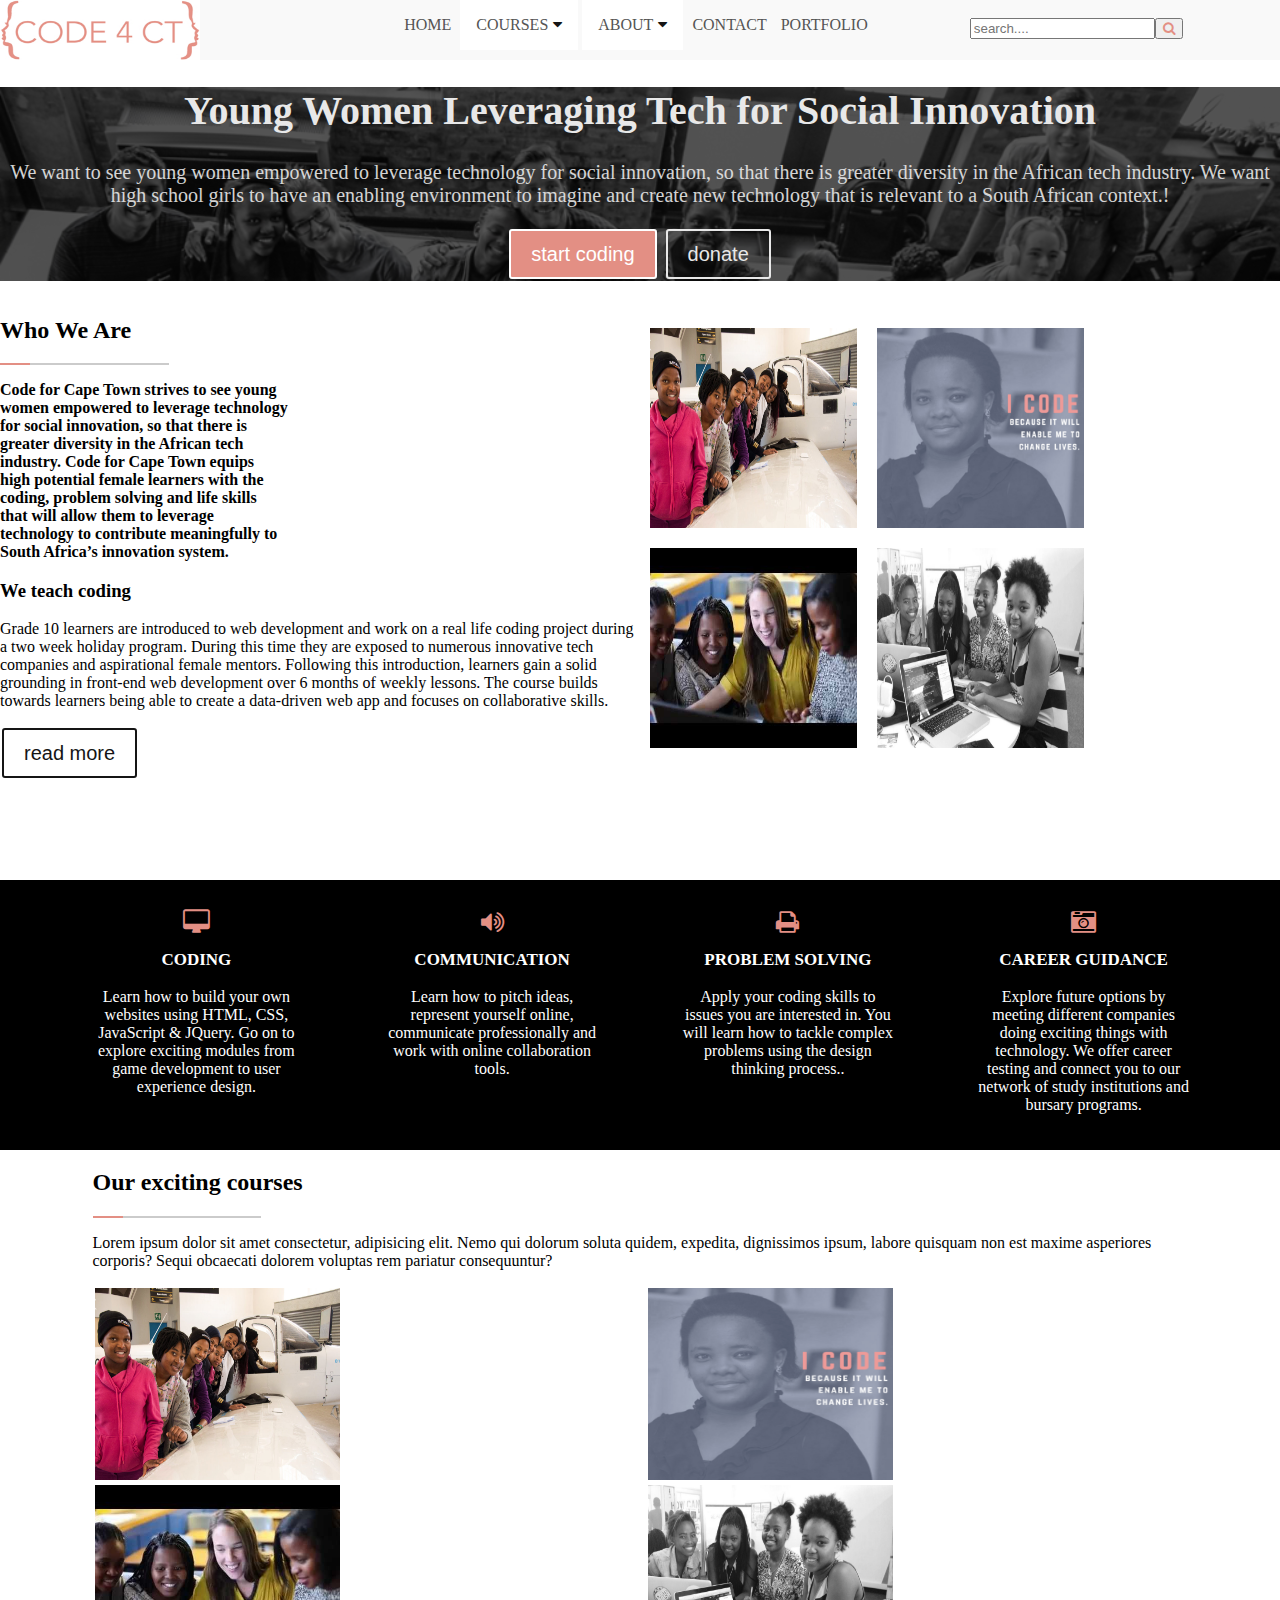
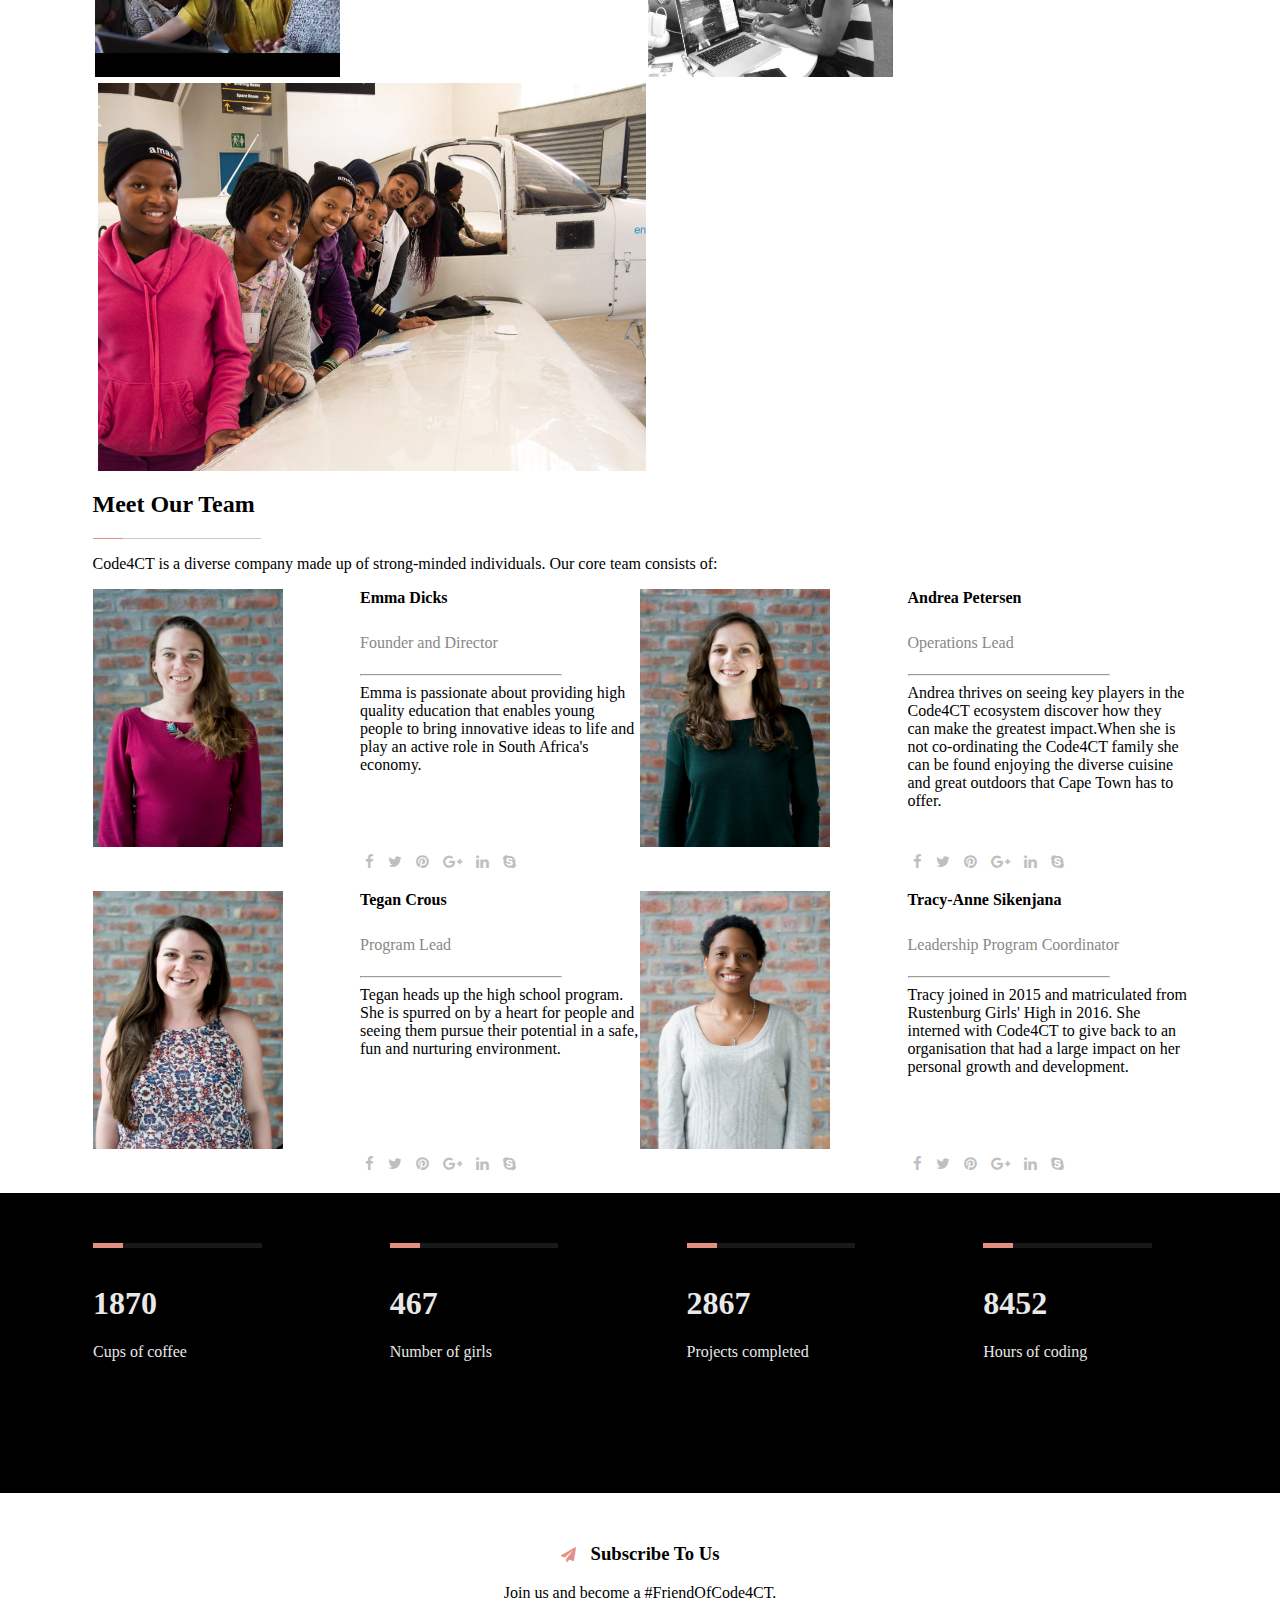
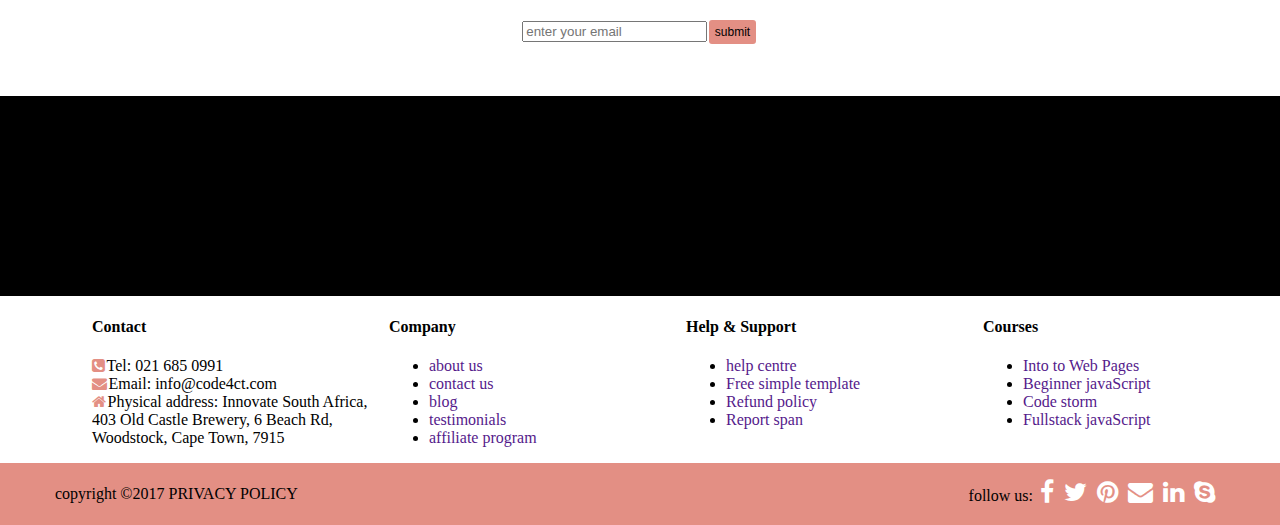
==== index.html @ 3cd51a2d "added contact page" ====
<!DOCTYPE html>
<html>
<head>
    <meta charset="utf-8" />
    <meta http-equiv="X-UA-Compatible" content="IE=edge">
    <title>code4CT</title>
    <meta name="viewport" content="width=device-width, initial-scale=1">
    <link rel="stylesheet" type="text/css" media="screen" href="css/style.css" />
    <link rel="stylesheet" href="https://cdnjs.cloudflare.com/ajax/libs/font-awesome/4.7.0/css/font-awesome.min.css">
    <style>
        .carousel-inner > .item > img,
        .carousel-inner > .item > a > img {
            width: 70%;
            margin: auto;
            
            
        }
        </style>
</head>
<body>
    
    <div class="main_container">
            
        <nav class="container">
            <div class="logo_flex"><img class="logo" src="images/code4ct-logo-1.jpg" alt=""> </div>
            
            <div class="nav_align sidenav"id="mySidenav">
                    <!-- <a href="javascript:void(0)" class="closebtn" onclick="closeNav()">&times;</a> -->

                    <a href="">HOME</a>
                    <div class="dropdown">
                        <button class="dropbtn">COURSES<i class="fas fa-caret-down"></i></button>
                        <div class="dropdown-content">
                          <a href="#">Our Courses</a>
                          <a href="#">Curriculum</a>
                        </div>
                      </div>
                      <div class="dropdown">
                        <button class="dropbtn">ABOUT<i class="fas fa-caret-down"></i></i></button>
                        <div class="dropdown-content">
                          <a href="#">About Us</a>
                          <a href="#">Imapact</a>
                          <a href="#">WhyICode</a>
                          <a href="#">Team</a>

                        </div>
                      </div>
                    <a href="">CONTACT</a>
                    <a href="">PORTFOLIO</a>
                  <!-- <span style="font-size:30px;cursor:pointer;display: none;" onclick="openNav()">&#9776; menu</span> -->

            </div>
            
            <div class="vertical_align"><input type="text" placeholder="search...."><button class="search_btn"><i class="fa fa-search"></i></button></div>
            
        
        </nav>
        <div class="background_image">
                <div class="container1">
                <h1>Young Women Leveraging Tech for Social Innovation </h1>
                <p>We want to see young women empowered to leverage technology for social innovation, so that there is greater diversity in the African tech industry. We want high school girls to have an enabling environment to imagine and create new technology that is relevant to a South African context.!</p>
                <div class="index">
                    <button class="slide_right red_btn"><span>start coding</span></button>
                    <button class="slide_right black_btn"><span>donate</span></button> 
                </div>
                 
            
            </div>
        </div>

        

        <div class="container2">
                <div class="para_text">
            <h2 class="heading_space">Who We Are</h2>
            <div class="red_line_fade">
                <div class="red_line"></div>
                <div class="fade"></div>
                
</div>
            <p class="bold_text">Code for Cape Town strives to see young women empowered to leverage technology for social innovation, so that there is greater diversity in the African tech industry.  Code for Cape Town equips high potential female learners with the coding, problem solving and life skills that will allow them to leverage technology to contribute meaningfully to South Africa’s innovation system.
            </p>
            <h3>We teach coding</h3>
<p>
    Grade 10 learners are introduced to web development and work on a real life coding project during a two week holiday program. During this time they are exposed to numerous innovative tech companies and aspirational female mentors. Following this introduction, learners gain a solid grounding in front-end web development over 6 months of weekly lessons. The course builds towards learners being able to create a data-driven web app and focuses on collaborative skills.
</p>

           
            <button class="slide_right white_btn"><span>read more</span></button>
        </div>
            <div class="img_container">
                <img class="block_display" src="images/image1.jpg" alt="image1">
                <img class="block_display" src="images/image2.png" alt="image2">
                <img class="block_display" src="images/image3.jpg" alt="image3">
                <img class="block_display" src="images/image4.jpg" alt="image4">
            </div>
        </div>
        <div class="container3">
            <div class="info">
                <i class="far fa-desktop"></i>
                <h2>CODING</h2>
                <p>Learn how to build your own websites using HTML, CSS, JavaScript & JQuery. Go on to explore exciting modules from game development to user experience design. </p>

            </div>
            <div class="info">
                    <i class="fas fa-volume-up"></i>
                        <h2>COMMUNICATION</h2>
                        <p>Learn how to pitch ideas, represent yourself online, communicate professionally and work with online collaboration tools.</p>
        
                    </div>
            <div class="info">
                <i class="fas fa-print"></i>
                    <h2>PROBLEM SOLVING</h2>
                    <p>Apply your coding skills to issues you are interested in. You will learn how to tackle complex problems using the design thinking process..</p>
    
                </div>
                <div class="info">
                    <i class="fas fa-camera-retro"></i>
                        <h2>CAREER GUIDANCE</h2>
                        <p>Explore future options by meeting different companies doing exciting things with technology. We offer career testing and connect you to our network of study institutions and bursary programs.</p>
        
                    </div>
                    
           
        </div>
        <div class="container4">
            <!-- <div class="courses"> -->
                <h2>Our exciting courses</h2>
                <div class="red_line_fade">
                    <div class="red_line"></div>
                    <div class="fade"></div>
                </div>
                <p>
                    Lorem ipsum dolor sit amet consectetur, adipisicing elit. Nemo qui dolorum soluta quidem, expedita, dignissimos ipsum, labore quisquam non est maxime asperiores corporis? Sequi obcaecati dolorem voluptas rem pariatur consequuntur?

                </p>
            <!-- </div> -->
            <div class="img_wrapper">
                <!-- <div class="course_img"> -->
                    <img class="image_quad" src="images/image1.jpg" alt="">
                
                
                    <img class="image_quad" src="images/image2.png" alt="">
                
            
                    <img class="image_quad" src="images/image3.jpg" alt="">
                
                
                    <img class="image_quad" src="images/image4.jpg" alt="">
                <!-- </div> -->
                <!-- <div class="image_5"> -->
                    <img class="image_enlarge" src="images/image1.jpg" alt="">
                <!-- </div> -->
            </div>
            

        </div>

        <div class="container5">
            <h2>Meet Our Team</h2>
            <div class="red_line_fade">
                <div class="red_line"></div>
                <div class="fade"></div>
            </div>
            <p>Code4CT is a diverse company made up of strong-minded individuals. Our core team consists of:</p>
            <div class="team_info">
                <div class="team_layout">
                    <div>
                            <img class="team_member" src="images/Emma.jpg" alt="general manager">

                    </div>
                    <div class="member_space">
                            <h4>Emma Dicks</h4>
                            <p class="poppins">Founder and Director</p>
                            <hr>
                            <p class="describe_width">                     
                                
                                Emma is passionate about providing high quality education that enables young people to bring innovative ideas to life and play an active role in South Africa's economy.</p>
                            <div class="member_icons">
                                    <a href=""><i class="fab fa-facebook"></i></a>
                                    <a href=""><i class="fab fa-twitter"></i></a>
                                    <a href=""><i class="fab fa-pinterest"></i></a>
                                    <a href=""><i class="fas fa-google-plus"></i></a>
                                    <a href=""><i class="fab fa-linkedin"></i></a>
                                    <a href=""><i class="fab fa-skype"></i></a>
                        </div>

                        
                    </div>
                    
                </div>
                    <div>
                        <div class="team_layout">
                        <img class="team_member" src="images/Andrea.jpg" alt="Creative director">
                        <div class="member_space">
                    <h4>Andrea Petersen</h4>
                    <p class="poppins">Operations Lead</p>
                    <hr>
                    <p class="describe_width">                      
                        
                        Andrea thrives on seeing key players in the Code4CT ecosystem discover how they can make the greatest impact.When she is not co-ordinating the Code4CT family she can be found enjoying the diverse cuisine and great outdoors that Cape Town has to offer.</p>
                    <div class="member_icons">
                            <a href=""><i class="fab fa-facebook"></i></a>
                            <a href=""><i class="fab fa-twitter"></i></a>
                            <a href=""><i class="fab fa-pinterest"></i></a>
                            <a href=""><i class="fas fa-google-plus"></i></a>
                            <a href=""><i class="fab fa-linkedin"></i></a>
                            <a href=""><i class="fab fa-skype"></i></a>
                </div>
            </div>
            </div>
        </div>
            <div>
                    <div class="team_layout">
                <img class="team_member" src="images/Tegan.jpg" alt="video Producer">
                <div class="member_space">
                <h4>Tegan Crous</h4>
                <p class="poppins">Program Lead</p>
                <hr>
                <p class="describe_width">                   
                    
                    Tegan heads up the high school program. She is spurred on by a heart for people and seeing them pursue their potential in a safe, fun and nurturing environment.</p>
                <div class="member_icons">
                        <a href=""><i class="fab fa-facebook"></i></a>
                        <a href=""><i class="fab fa-twitter"></i></a>
                        <a href=""><i class="fab fa-pinterest"></i></a>
                        <a href=""><i class="fas fa-google-plus"></i></a>
                        <a href=""><i class="fab fa-linkedin"></i></a>
                        <a href=""><i class="fab fa-skype"></i></a>
                    </div>
                </div>
            </div>
            </div>
                <div>
                        <div class="team_layout">
                    <img class="team_member" src="images/Tracy.jpg" alt="Photographer">
                    <div class="member_space">
                    <h4>Tracy-Anne Sikenjana</h4>
                    <p class="poppins">Leadership Program Coordinator</p>
                    <hr>
                    <p class="describe_width">
                                               
                        Tracy joined in 2015 and matriculated from Rustenburg Girls' High in 2016. She interned with Code4CT to give back to an organisation that had a large impact on her personal growth and development.</p>
                    <div class="member_icons">
                        <a href=""><i class="fab fa-facebook"></i></a>
                        <a href=""><i class="fab fa-twitter"></i></a>
                        <a href=""><i class="fab fa-pinterest"></i></a>
                        <a href=""><i class="fas fa-google-plus"></i></a>
                        <a href=""><i class="fab fa-linkedin"></i></a>
                        <a href=""><i class="fab fa-skype"></i></a>
                    </div>
                </div>
            </div>
            </div>
        </div>
        </div>
        <div class="container6">
               
                    
            <div class="project_stats">
                <div class="red_line_fade">
                    <div class="red_line"></div>
                    <div class="fade"></div>
                </div>
                <div class="stat1">
                    <div class="line"></div>
                           <h1 id="cupsOfCoffee">0</h1>
                           <p> Cups of coffee</p>
                </div>
                
            </div>
            <div class="project_stats">
                <div class="red_line_fade">
                    <div class="red_line"></div>
                    <div class="fade"></div>
                </div>
                    <div class="stat1">
                        <div class="line"></div>
                           <h1 id="girls">0</h1>
                            <p>Number of girls </p>
                    </div>
                    
                </div>
            <div class="project_stats">
                <div class="red_line_fade">
                    <div class="red_line"></div>
                    <div class="fade"></div>
                </div>
                        <div class="stat1">
                            <div class="line"></div>
                            <h1 id="projects">0</h1>
                            <p>Projects completed</p>
                        </div>
                        
                </div>
            <div class="project_stats">
                <div class="red_line_fade">
                    <div class="red_line"></div>
                    <div class="fade"></div>
                </div>
                            <div class="stat1">
                                <div class="line"></div>
                           <h1 id="hoursCoding">0</h1>
                           <p>Hours of coding</p>
                            </div>
                            
                </div>

        </div>
        <div class="container7">
            <h3><i class="fas fa-paper-plane"></i>Subscribe To Us</h3>
            <p>Join us and become a #FriendOfCode4CT.</p>
            <input type="text" placeholder="enter your email"><button class="submit" type="submit">submit</button>
        </div>
        <!-- <div class="container8"> -->
            <!-- Carousel -->
            <div class="carousel">
                <div class="container_carousel">
                   <div class="sub">
                      <img src="images/carousel1.png"  alt="">
                      <img src="images/carousel2.png" alt="">
                      <img src="images/carousel3.png"  alt="">
                      <img src="images/carousel4.png"  alt="">
                      <img src="images/carousel5.png" alt="">
                      <img src="images/carousel6.png" alt="">
                      <img src="images/carousel7.png" alt="">
                      <img src="images/carousel8.png"  alt="">
                      <img src="images/carousel9.png"  alt="">
                      <img src="images/carousel10.png" alt="">
                      <img src="images/carousel11.png" alt="">
                      <img src="images/carousel12.png" alt="">
                      <img src="images/carousel13.png" alt="">
                      <img src="images/carousel14.png" alt="">
                      <img src="images/carousel15.png"  alt="">
                      <img src="images/carousel16.png" alt="">
                   </div>
                </div>
            </div>
              
             
        <!-- </div> -->
        <div class="contact_info">
            <div class="contact_number">
                <h4>Contact</h4>
                <p>
                        <i class="fas fa-phone-square"></i>Tel: 021 685 0991
                        <br>     

                        <i class="far fa-envelope"></i>Email: info@code4ct.com
                        <br>

                        <i class="fas fa-home"></i>Physical address: Innovate South Africa, 403 Old Castle Brewery, 6 Beach Rd,
                        Woodstock, Cape Town, 7915

                </p>
                
                
            </div>
            <div class="Company">
                <h4>Company</h4>
                <ul>
                    <li><a href="">about us</a></li>
                    <li><a href="">contact us</a></li>
                    <li><a href="">blog</a></li>
                    <li><a href="">testimonials</a></li>
                    <li><a href="">affiliate program</a></li>
                </ul>
            </div>
            <div class="Help & Support">
                <h4>Help & Support</h4>
                    <ul>
                        <li><a href="">help centre</a></li>
                        <li><a href="">Free simple template</a></li>
                        <li><a href="">Refund policy</a></li>
                        <li><a href="">Report span</a></li>
                        
                    </ul>
                </div>
                <div class="Courses">
                    <h4>Courses</h4>
                        <ul>
                            <li><a href="">Into to Web Pages</a></li>
                            <li><a href="">Beginner javaScript</a></li>
                            <li><a href="">Code storm</a></li>
                            <li><a href="">Fullstack javaScript</a></li>
            
                        </ul>
                    </div>

        </div>
        <div class="footer">
            <div class="copyright">
                 copyright &copy2017 PRIVACY POLICY
            </div>
            <div class="follow_us">
                follow us:  <a href=""><i class="fab fa-facebook"></i></a>
                <a href=""><i class="fab fa-twitter"></i></a>
                <a href=""><i class="fab fa-pinterest"></i></a>
                <a href=""><i class="fas fa-envelope"></i></a>
                <a href=""><i class="fab fa-linkedin"></i></a>
                <a href=""><i class="fab fa-skype"></i></a>
                </div>
            </div>

        </div>
    </div>
    <button onclick="topFunction()" id="myBtn" title="Go to top"><i class="fas fa-angle-up"></i></button>
    <script src="js/main.js"></script>

</body>
</html>
---- css/style.css ----
html, body {
  margin: 0;
  scroll-behavior: smooth;
  transition: 5s; }

.container .fa-caret-down {
  width: 22px;
  height: 19px;
  font-family: FontAwesome;
  padding-left: 5px;
  font-weight: normal;
  font-style: normal;
  font-stretch: normal;
  line-height: 0.65;
  letter-spacing: normal;
  text-align: center;
  color: #151515; }
.container button:hover i {
  color: #E38F84; }
.container .fa-search {
  color: #E38F84; }
.container a {
  text-decoration: none;
  color: #545454;
  padding: 5px; }

.container1 p {
  opacity: 0.9; }

.container3 h2 {
  font-family: Poppins-semiBold;
  font-size: 17px;
  font-weight: 600;
  font-style: normal;
  font-stretch: normal;
  line-height: 1.3;
  letter-spacing: normal;
  text-align: center;
  color: #ffffff;
  text-align: center;
  display: block; }
.container3 .info i {
  width: 22px;
  height: 19px;
  font-family: FontAwesome;
  font-size: 25px;
  font-weight: normal;
  font-style: normal;
  font-stretch: normal;
  line-height: 0.65;
  letter-spacing: normal;
  text-align: center;
  color: #E38F84; }

.container5 .team_layout h4 {
  margin-top: 0; }
.container5 .team_layout p {
  margin-top: 0;
  width: 280px;
  height: 153px; }
.container5 .member_icons i {
  width: 22px;
  height: 19px;
  font-family: FontAwesome;
  font-size: 15px;
  font-weight: normal;
  font-style: normal;
  font-stretch: normal;
  line-height: 0.65;
  letter-spacing: normal;
  text-align: center;
  color: #88888888;
  padding: 5px; }
.container5 .member_icons a {
  text-decoration: none; }

.container7 .fa-paper-plane {
  width: 22px;
  height: 19px;
  font-family: FontAwesome;
  font-size: 15px;
  font-weight: normal;
  font-style: normal;
  font-stretch: normal;
  line-height: 0.65;
  letter-spacing: normal;
  text-align: center;
  color: #E38F84;
  padding-right: 15px; }

.contact_info a {
  text-decoration: none; }

.footer i {
  width: 22px;
  height: 19px;
  font-family: FontAwesome;
  font-size: 25px;
  font-weight: normal;
  font-style: normal;
  font-stretch: normal;
  line-height: 0.65;
  letter-spacing: normal;
  text-align: center;
  color: #FFFFFF; }
.footer a {
  text-decoration: none;
  padding: 3px; }

#myBtn i {
  width: 22px;
  height: 19px;
  font-family: FontAwesome;
  font-size: 25px;
  font-weight: normal;
  font-style: normal;
  font-stretch: normal;
  line-height: 0.65;
  letter-spacing: normal;
  text-align: center;
  color: #E38F84; }

.container {
  display: grid;
  grid-template-columns: 0.5fr 1fr 0.7fr;
  position: sticky;
  top: 0;
  background-color: #f9f9f9;
  height: 15%;
  z-index: 1; }

.dropdown {
  position: relative;
  display: inline-block; }

.dropdown-content {
  display: none;
  position: absolute;
  background-color: #f1f1f1;
  text-align: left;
  min-width: 30%;
  box-shadow: 0px 8px 16px 0px rgba(0, 0, 0, 0.2);
  z-index: 1; }

.container1 {
  text-align: center;
  top: 10%;
  color: #e8e8e8; }

.container2 {
  display: grid;
  grid-template-columns: 1fr 1fr;
  padding-top: 1em; }
  .container2 .red_line_fade {
    display: grid;
    grid-template-columns: 1fr 1fr;
    width: min-content; }
    .container2 .red_line_fade .red_line {
      height: 1.5px;
      width: 30px;
      background-color: #E38F84; }
    .container2 .red_line_fade .fade {
      height: 1.5px;
      width: 138.5px;
      background-color: #545454;
      opacity: 0.3; }
  .container2 .img_container {
    display: grid;
    grid-template-columns: 1fr 1fr;
    width: fit-content;
    align-content: center; }
    .container2 .img_container .block_display {
      width: 207px;
      height: 200px;
      padding: 10px; }

.container3 {
  display: grid;
  grid-template-columns: 1fr 1fr 1fr 1fr;
  background-color: black;
  color: #ffffff;
  padding: 35px 48.5px 20px 48.5px;
  margin-top: 100px; }
  .container3 .info {
    text-align: center;
    padding-left: 40px;
    padding-right: 40px; }

.container4 {
  padding-left: 92.5px;
  padding-right: 92.5px;
  margin-bottom: 1em;
  margin-top: 1em; }
  .container4 .red_line_fade {
    display: grid;
    grid-template-columns: 1fr 1fr;
    width: min-content; }
    .container4 .red_line_fade .red_line {
      height: 1.5px;
      width: 30px;
      background-color: #E38F84; }
    .container4 .red_line_fade .fade {
      height: 1.5px;
      width: 138.5px;
      background-color: #545454;
      opacity: 0.3; }
  .container4 .img_wrapper {
    display: grid;
    grid-template-columns: 1fr 1fr; }
    .container4 .img_wrapper .course_img {
      display: grid;
      grid-template-columns: 1fr 1fr; }

.container5 {
  padding-left: 92.5px;
  padding-right: 92.5px; }
  .container5 .team_info {
    display: grid;
    grid-template-columns: 1fr 1fr; }
    .container5 .team_info hr {
      width: 200px;
      color: #666666;
      margin-left: 0; }
    .container5 .team_info .poppins {
      font-family: Poppins;
      font-weight: normal;
      font-style: normal;
      font-stretch: normal;
      line-height: 1.86;
      letter-spacing: normal;
      text-align: left;
      color: #888888;
      height: auto; }
  .container5 .team_member {
    width: 190px;
    height: 258px; }
  .container5 .team_layout {
    display: grid;
    grid-template-columns: 1fr 1fr; }
    .container5 .team_layout .member_space {
      margin-left: 20px;
      margin-bottom: 20px; }

.container6 {
  display: grid;
  grid-template-columns: 1fr 1fr 1fr 1fr;
  background-color: black;
  color: #e8e8e8;
  height: 300px;
  padding-left: 93px; }
  .container6 .red_line_fade {
    display: grid;
    grid-template-columns: 1fr 1fr;
    width: min-content; }
    .container6 .red_line_fade .red_line {
      height: 1.5px;
      width: 30px;
      background-color: #E38F84; }
    .container6 .red_line_fade .fade {
      height: 1.5px;
      width: 138.5px;
      background-color: #545454;
      opacity: 0.3; }
  .container6 .red_line_fade {
    margin-top: 50px;
    height: 20px; }
    .container6 .red_line_fade .red_line {
      height: 5px; }
    .container6 .red_line_fade .fade {
      height: 5px; }

.container7 {
  text-align: center;
  margin-bottom: 50px;
  margin-top: 50px; }

.carousel {
  background-color: black;
  width: 100%;
  height: 200px; }

.container_carousel {
  display: block;
  margin: 0 auto;
  height: 178px;
  border: 1px solid black;
  overflow: hidden;
  background-color: black; }

.sub {
  height: 180px;
  width: 5180px;
  background-color: black;
  animation-name: carousel;
  animation-duration: 40s;
  animation-timing-function: linear;
  animation-iteration-count: infinite;
  position: relative;
  left: 100%; }

.sub img {
  display: inline;
  width: auto;
  height: 180px;
  margin-right: 50px; }

@keyframes carousel {
  100% {
    position: relative;
    left: -4580px; } }
.contact_info {
  display: grid;
  grid-template-columns: 1fr 1fr 1fr 1fr;
  padding-left: 92px; }
  .contact_info .contact_number i {
    width: 22px;
    height: 19px;
    padding-right: 0.1em;
    font-family: FontAwesome;
    font-size: 15px;
    font-weight: normal;
    font-style: normal;
    font-stretch: normal;
    line-height: 0.65;
    letter-spacing: normal;
    text-align: center;
    color: #E38F84; }

.footer {
  display: grid;
  grid-template-columns: 1fr 1fr;
  background-color: #E38F84;
  height: 40px;
  padding-top: 22px; }
  .footer .follow_us {
    padding-right: 62px; }
  .footer .copyright {
    padding-left: 55px; }

.container a :hover {
  color: #E38F84;
  background-color: #E38F84; }
.container .logo {
  height: 60px;
  width: 200px; }
.container .logo_flex {
  display: flex;
  align-items: center; }
.container .nav_align {
  text-align: right; }
.container .vertical_align {
  text-align: -webkit-center;
  margin-top: 18px; }

.dropbtn {
  background-color: #FFFFFF;
  color: #545454;
  padding: 16px;
  font-size: 16px;
  font-family: -webkit-body;
  border: none; }

.dropdown-content a {
  color: #151515;
  padding: 12px 16px;
  display: block; }

.dropdown-content a:hover {
  background-color: #FFFFFF; }

.dropdown:hover .dropdown-content {
  display: block; }

.dropdown:hover .dropbtn {
  background-color: #FFFFFF; }

.team_img {
  width: 100%; }

.background_image {
  background-image: url(../images/main_img.jpg);
  background-size: cover;
  height: -webkit-fill-available;
  background-repeat: no-repeat;
  background-color: #545454;
  background-blend-mode: multiply;
  font-size: 20px; }

.container1 .red_btn {
  background-color: #E38F84;
  color: #FFFFFF;
  position: relative;
  margin: 2px;
  padding: .3em 1em;
  border: 2px solid;
  -webkit-border-radius: 3px;
  -moz-border-radius: 3px;
  border-radius: 3px;
  background-repeat: no-repeat;
  background-position: center;
  background-size: cover;
  font-size: 20px;
  font-weight: 500;
  line-height: 1.7em !important;
  -webkit-transition: all .2s;
  transition: all .2s; }
.container1 .slide_right span:after {
  content: '\00bb';
  right: -100px;
  position: absolute;
  margin-left: -1em;
  opacity: 0;
  text-shadow: none;
  font-size: 32px;
  font-weight: 400;
  font-style: normal;
  font-variant: none;
  line-height: 1em;
  text-transform: none;
  -webkit-transition: all .2s;
  transition: all .2s;
  left: 30px; }
.container1 .slide_right:hover span {
  padding-right: 25px; }
.container1 .slide_right:hover span:after {
  opacity: 1; }
.container1 .slide_right span {
  cursor: pointer;
  display: inline-block;
  position: relative;
  transition: 0.5s; }
.container1 .black_btn {
  background-color: transparent;
  color: #e8e8e8;
  position: relative;
  margin: 2px;
  padding: .3em 1em;
  border: 2px solid;
  -webkit-border-radius: 3px;
  -moz-border-radius: 3px;
  border-radius: 3px;
  background-repeat: no-repeat;
  background-position: center;
  background-size: cover;
  font-size: 20px;
  font-weight: 500;
  line-height: 1.7em !important;
  -webkit-transition: all .2s;
  transition: all .2s; }
.container1 .black_btn span {
  cursor: pointer;
  display: inline-block;
  position: relative;
  transition: 0.5s; }
.container1 .black_btn span:after {
  content: '\00bb';
  right: -100px;
  position: absolute;
  margin-left: -1em;
  opacity: 0;
  text-shadow: none;
  font-size: 32px;
  font-weight: 400;
  font-style: normal;
  font-variant: none;
  line-height: 1em;
  text-transform: none;
  -webkit-transition: all .2s;
  transition: all .2s;
  left: 30px; }
.container1 .black_btn:hover span {
  padding-right: 25px; }
.container1 .black_btn:hover span:after {
  opacity: 1; }

.container2 .para_text .bold_text {
  font-weight: bold;
  width: 18em; }
.container2 .white_btn {
  background-color: transparent;
  color: #151515;
  position: relative;
  margin: 2px;
  padding: .3em 1em;
  border: 2px solid;
  -webkit-border-radius: 3px;
  -moz-border-radius: 3px;
  border-radius: 3px;
  background-repeat: no-repeat;
  background-position: center;
  background-size: cover;
  font-size: 20px;
  font-weight: 500;
  line-height: 1.7em !important;
  -webkit-transition: all .2s;
  transition: all .2s; }
.container2 .white_btn span {
  cursor: pointer;
  display: inline-block;
  position: relative;
  transition: 0.5s; }
.container2 .white_btn span:after {
  content: '\00bb';
  right: -100px;
  position: absolute;
  margin-left: -1em;
  opacity: 0;
  text-shadow: none;
  font-size: 32px;
  font-weight: 400;
  font-style: normal;
  font-variant: none;
  line-height: 1em;
  text-transform: none;
  -webkit-transition: all .2s;
  transition: all .2s;
  left: 30px; }
.container2 .white_btn:hover span {
  padding-right: 25px; }
.container2 .white_btn:hover span:after {
  opacity: 1; }

.container4 .image_quad {
  width: 245px;
  height: 192px;
  padding: 2.5px; }
.container4 .image_enlarge {
  width: 548px;
  height: 388px;
  padding-left: 5px;
  padding-top: 3px; }

.container5 .red_line_fade {
  display: grid;
  grid-template-columns: 1fr 1fr;
  width: min-content; }
  .container5 .red_line_fade .red_line {
    height: 1.5px;
    width: 30px;
    background-color: #E38F84; }
  .container5 .red_line_fade .fade {
    height: 1.5px;
    width: 138.5px;
    background-color: #545454;
    opacity: 0.3; }

.container7 .submit {
  position: relative;
  margin: 2px;
  padding: 0em 0.3em 0em;
  border: 2px solid #E38F84;
  -webkit-border-radius: 3px;
  -moz-border-radius: 3px;
  border-radius: 3px;
  background-repeat: no-repeat;
  background-position: center;
  background-size: cover;
  font-size: 12px;
  font-weight: 500;
  line-height: 1.7em !important;
  -webkit-transition: all .2s;
  transition: all .2s;
  background-color: #E38F84; }

.footer .copyright {
  text-align: left; }
.footer .follow_us {
  text-align: right; }

#myBtn {
  display: none;
  position: fixed;
  bottom: 60px;
  right: 15px;
  z-index: 1;
  font-size: 15px;
  border: 1mm solid #E38F84;
  outline: none;
  background-color: transparent;
  color: #E38F84;
  cursor: pointer;
  padding: 15px;
  border-radius: 4px;
  font-weight: bold; }

#myBtn:hover {
  background-color: #E38F84;
  font-size: 18px; }
  #myBtn:hover i {
    color: #FFFFFF; }

@media screen and (max-width: 600px) {
  html, body {
    margin: 1em; }

  .background_image {
    height: auto;
    padding: 1em; }

  .main_container .container {
    display: none; }
  .main_container .container1 {
    text-align: center;
    transform: inherit;
    color: #e8e8e8; }
  .main_container .vertical_align {
    display: none; }
  .main_container .logo {
    display: none; }

  .container2 {
    display: grid;
    grid-template-columns: 1fr; }
    .container2 .para_text {
      padding: 0; }
      .container2 .para_text .bold_text {
        width: 90%; }
        .container2 .para_text .bold_text p {
          width: 90%; }
    .container2 .img_container {
      display: grid;
      grid-template-columns: 1fr; }
      .container2 .img_container .block_display {
        width: 90%;
        height: auto; }

  .container3 {
    display: grid;
    grid-template-columns: 1fr; }
    .container3 .info {
      padding: 0; }

  .container4 {
    display: grid;
    grid-template-columns: auto;
    padding: 0; }
    .container4 p {
      width: 90%; }
    .container4 .image_quad {
      width: 90%;
      height: auto; }
    .container4 .img_wrapper {
      display: grid;
      grid-template-columns: 1fr; }
      .container4 .img_wrapper .image_enlarge {
        width: 90%;
        height: auto; }
      .container4 .img_wrapper .course_img {
        display: grid;
        grid-template-columns: 1fr; }

  .container5 {
    display: grid;
    grid-template-columns: 1fr;
    padding: 0; }
    .container5 .team_member {
      width: 90%;
      height: auto; }
    .container5 .team_layout {
      display: grid;
      grid-template-columns: 1fr; }
      .container5 .team_layout .member_space {
        margin-left: 1em;
        margin-bottom: 1em; }
    .container5 .team_info {
      display: grid;
      grid-template-columns: 1fr; }
      .container5 .team_info hr {
        width: 90%;
        color: #666666;
        margin-left: 0; }

  .container6 {
    display: grid;
    grid-template-columns: 1fr;
    padding-left: 25%;
    height: auto; }
    .container6 .project_stats {
      /* text-align: center; */
      /* padding: 10em; */
      padding-top: 0;
      padding-bottom: 0;
      width: 90%; }

  .contact_info {
    display: grid;
    grid-template-columns: 1fr;
    padding-left: 0px; }

  .footer {
    display: grid;
    grid-template-columns: 1fr;
    height: auto; }
    .footer .copyright {
      padding-left: 1.5em; }
    .footer .follow_us {
      padding-right: 0px;
      text-align: left;
      padding-left: 1.5em; }
      .footer .follow_us i {
        font-size: 0.75em; }

  #myBtn {
    bottom: 6.5em;
    right: 1em; }

  .sidenav {
    height: 100%;
    width: 0;
    position: fixed;
    z-index: 1;
    top: 0;
    left: 0;
    background-color: #111;
    overflow-x: hidden;
    transition: 0.5s;
    padding-top: 60px; }

  .sidenav a {
    padding: 8px 8px 8px 32px;
    text-decoration: none;
    font-size: 25px;
    color: #818181;
    display: block;
    transition: 0.3s; }

  .sidenav a:hover {
    color: #f1f1f1; }

  .sidenav .closebtn {
    position: absolute;
    top: 0;
    right: 25px;
    font-size: 36px;
    margin-left: 50px; }

  span .menu {
    display: inline; } }
@media screen and (min-width: 601px) and (max-width: 993px) {
  html, body {
    margin: 1em; }

  .background_image {
    width: 15.75em;
    height: 45.625em; }

  .main_container .container {
    display: none; }
  .main_container .container1 {
    text-align: center;
    position: absolute;
    top: 13.75em;
    height: 31.25em;
    transform: inherit;
    color: #e8e8e8; }
  .main_container .vertical_align {
    display: none; }
  .main_container .logo {
    display: none; }

  .container2 {
    display: grid;
    grid-template-columns: 1fr; }
    .container2 .para_text {
      padding: 0; }
      .container2 .para_text .bold_text {
        width: 80%; }
        .container2 .para_text .bold_text p {
          width: 80%; }
    .container2 .img_container {
      display: grid;
      grid-template-columns: 1fr; }
      .container2 .img_container .block_display {
        width: 80%;
        height: auto; }

  .container3 {
    display: grid;
    grid-template-columns: 1fr;
    padding: 1em; }
    .container3 .info {
      padding: 0; }

  .container4 {
    display: grid;
    grid-template-columns: 60em;
    padding-left: 0px; }
    .container4 p {
      width: 90%; }
    .container4 .image_quad {
      width: 90%;
      height: auto; }
    .container4 .img_wrapper {
      display: grid;
      grid-template-columns: 1fr; }
      .container4 .img_wrapper .image_enlarge {
        height: auto; }
      .container4 .img_wrapper .course_img {
        display: grid;
        grid-template-columns: 1fr; }

  .container5 {
    display: grid;
    grid-template-columns: 1fr;
    padding-left: 10%; }
    .container5 p {
      width: 20em; }
    .container5 .team_member {
      width: 80%;
      height: auto; }
    .container5 .team_layout {
      display: grid;
      grid-template-columns: 1fr; }
      .container5 .team_layout p {
        width: 17em;
        height: auto; }
      .container5 .team_layout .member_space {
        margin-left: 1em;
        margin-bottom: 1em; }
    .container5 .team_info {
      display: grid;
      grid-template-columns: 1fr; }
      .container5 .team_info hr {
        width: 9em;
        color: #666666;
        margin-left: 0; }

  .container6 {
    display: grid;
    grid-template-columns: 1fr;
    padding-left: 0px;
    height: auto; }
    .container6 .red_line_fade {
      padding-left: 4em; }
    .container6 .project_stats {
      text-align: center; }

  .contact_info {
    display: grid;
    grid-template-columns: 1fr;
    padding-left: 0px; }

  .footer {
    display: grid;
    grid-template-columns: 1fr; }
    .footer .copyright {
      padding-left: 1.5em; }
    .footer .follow_us {
      padding-right: 0px;
      text-align: left;
      padding-left: 1.5em; }
      .footer .follow_us i {
        font-size: 0.75em; } }

/*# sourceMappingURL=style.css.map */
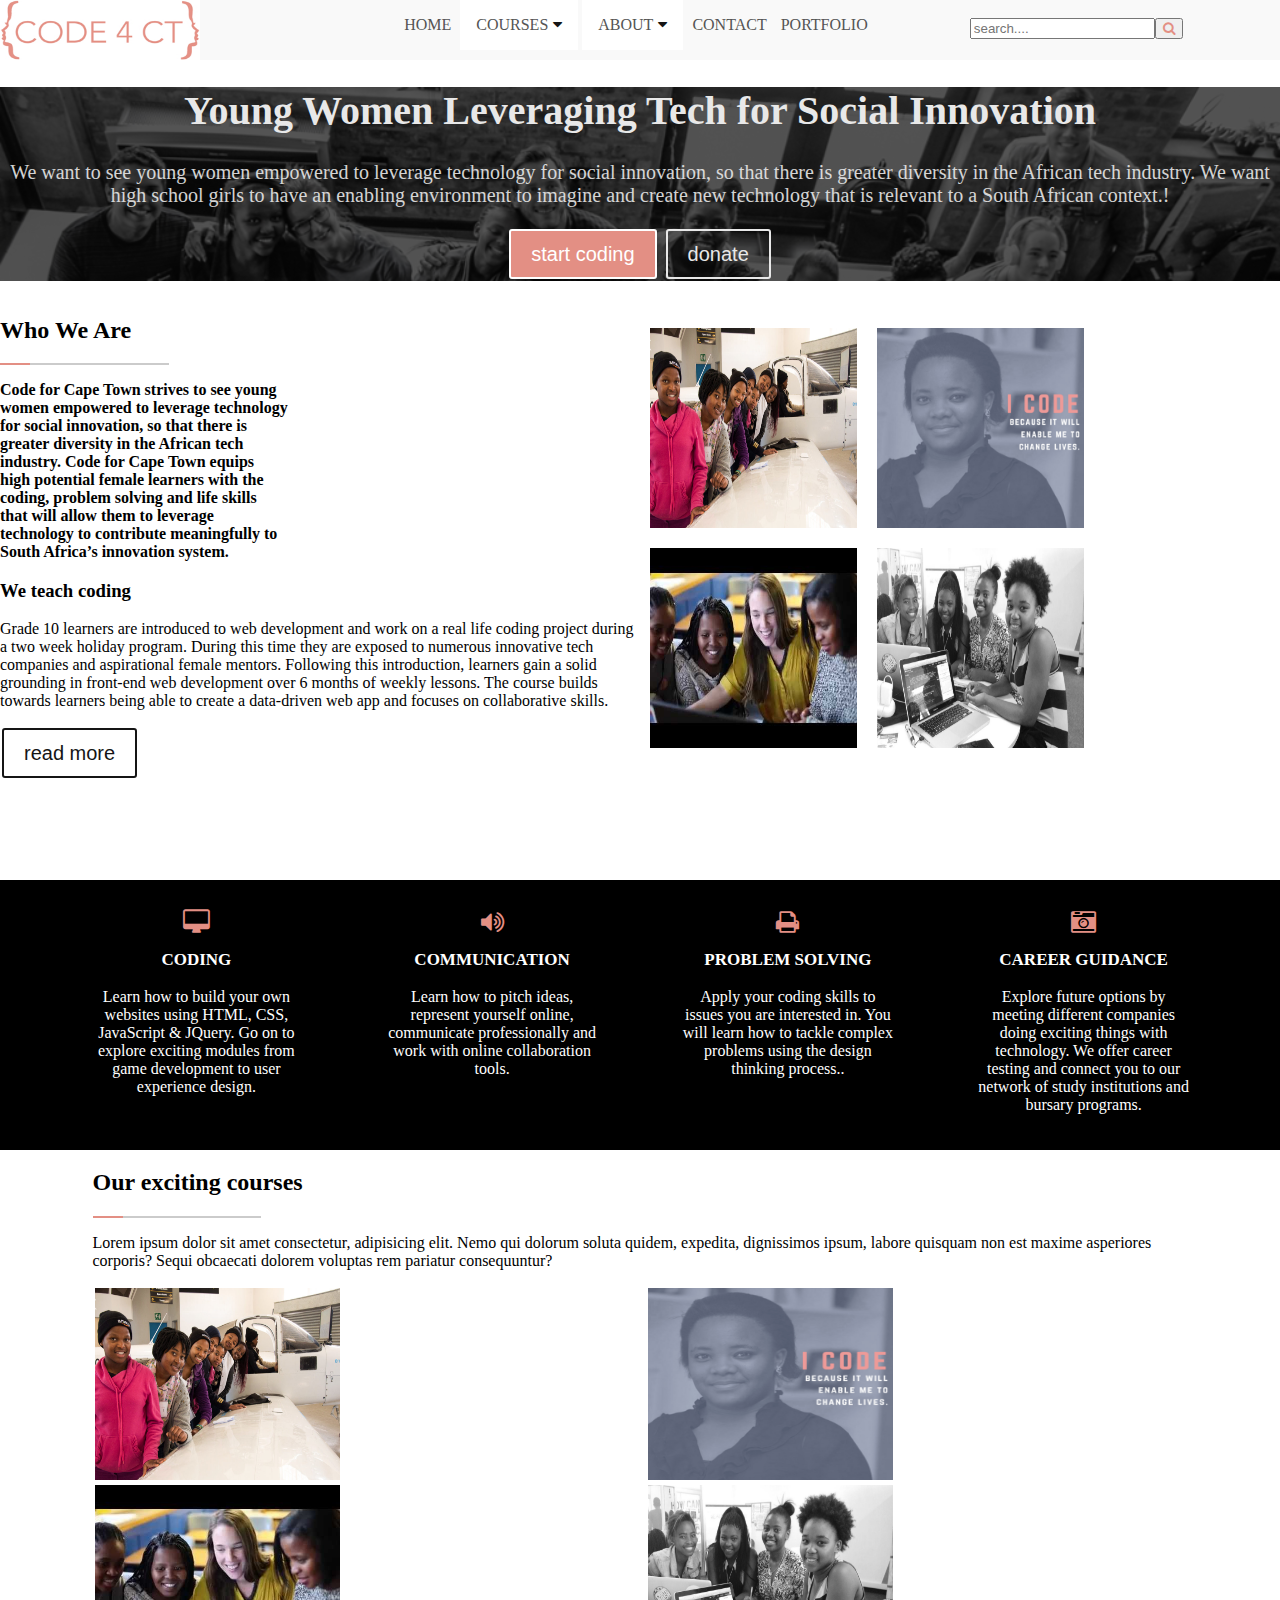
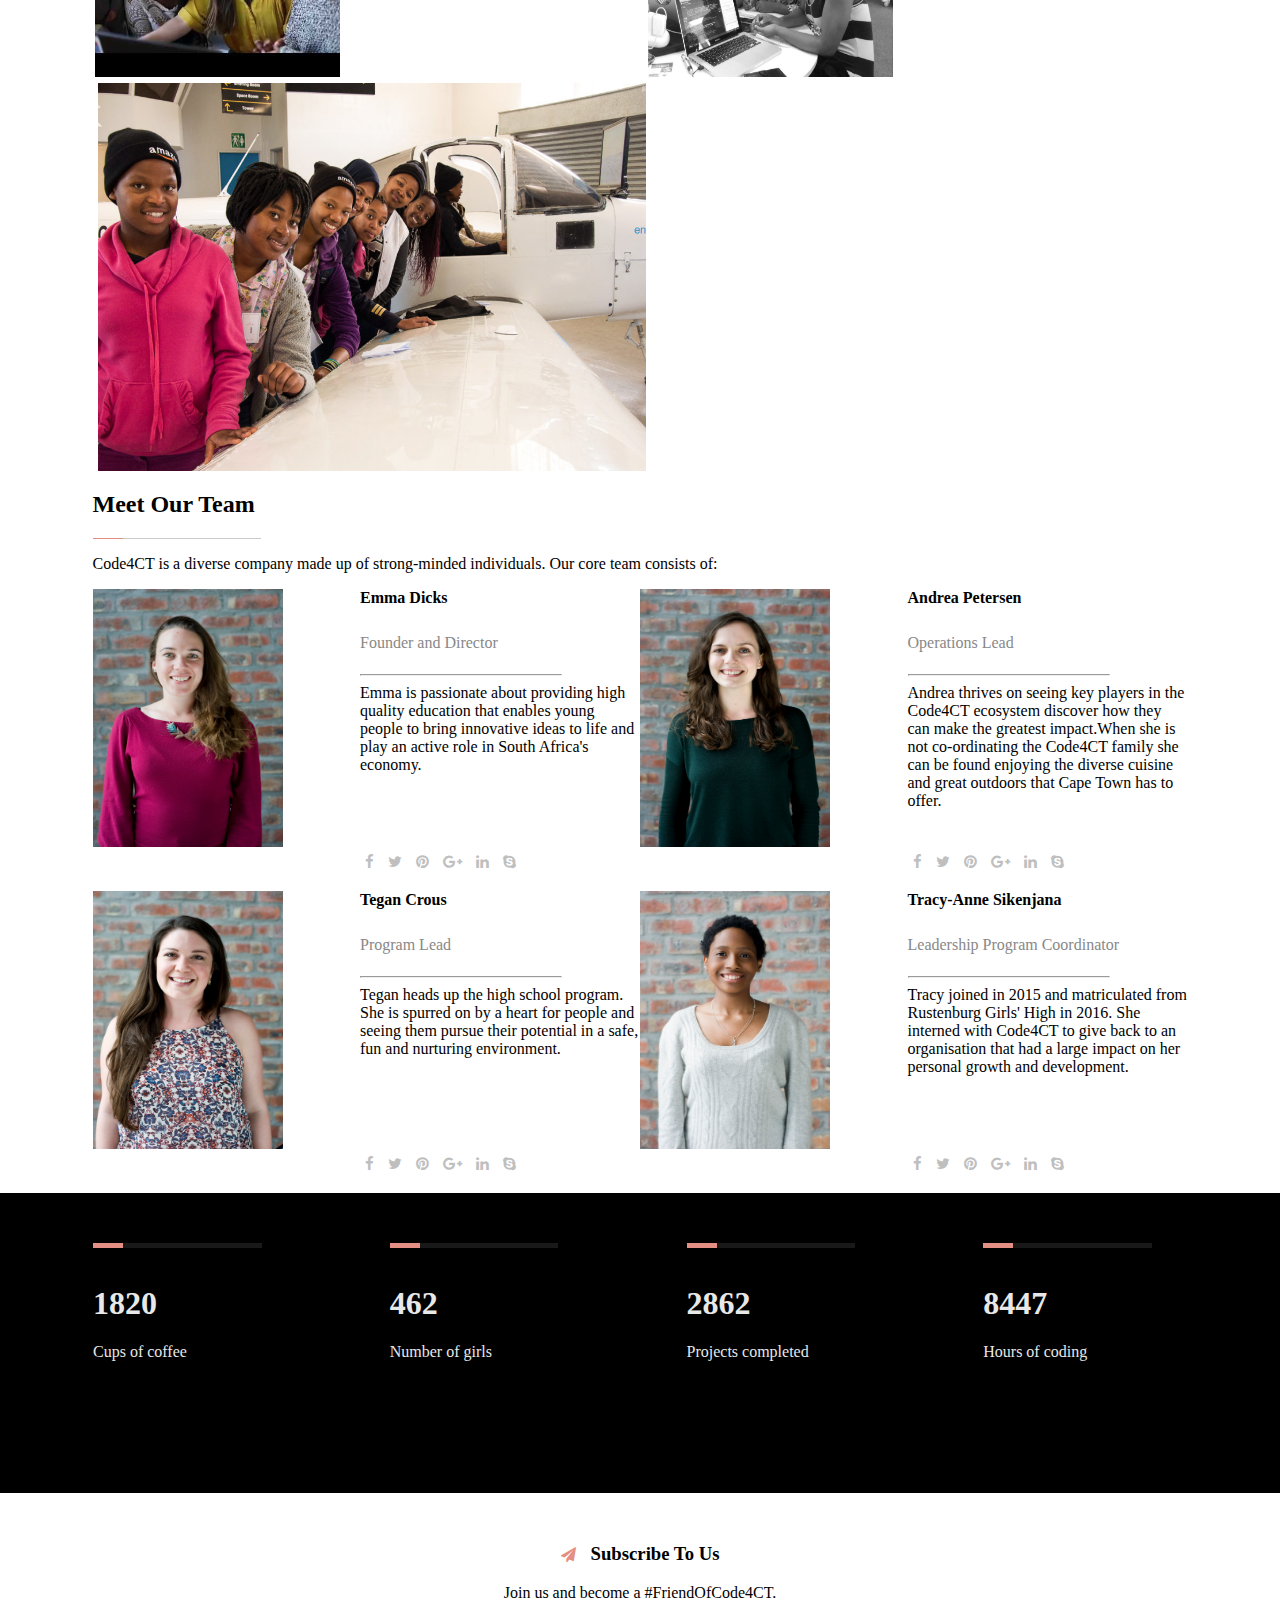
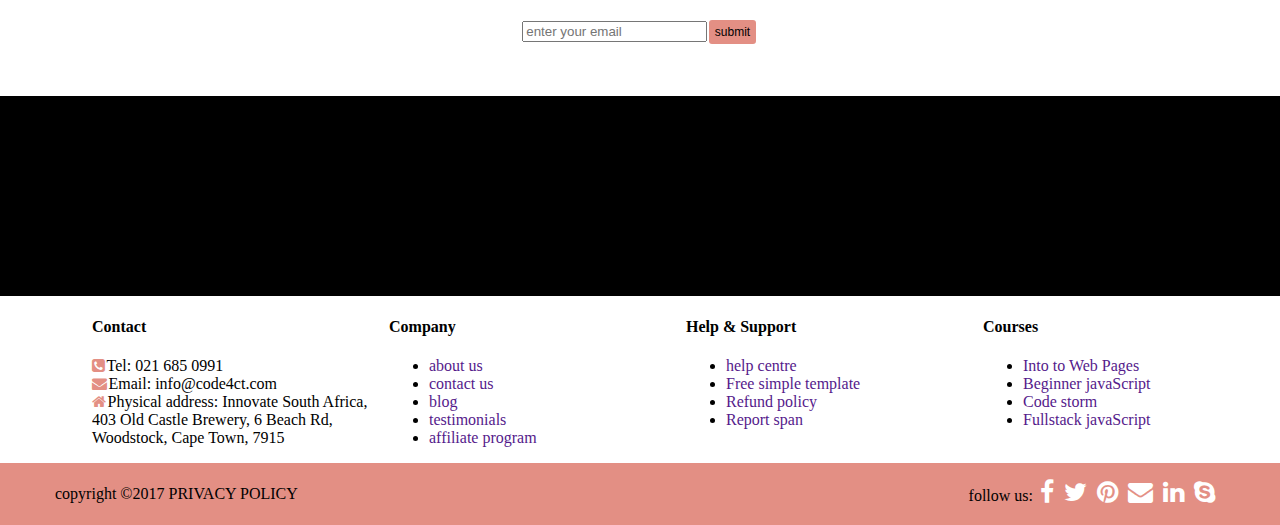
==== commit eccf5af5: "added html link" ====
--- a/index.html
+++ b/index.html
@@ -31,22 +31,22 @@
                     <div class="dropdown">
                         <button class="dropbtn">COURSES<i class="fas fa-caret-down"></i></button>
                         <div class="dropdown-content">
-                          <a href="#">Our Courses</a>
+                          <a href="courses.html">Our Courses</a>
                           <a href="#">Curriculum</a>
                         </div>
                       </div>
                       <div class="dropdown">
                         <button class="dropbtn">ABOUT<i class="fas fa-caret-down"></i></i></button>
                         <div class="dropdown-content">
-                          <a href="#">About Us</a>
+                          <a href="about.html">About Us</a>
                           <a href="#">Imapact</a>
                           <a href="#">WhyICode</a>
                           <a href="#">Team</a>
 
                         </div>
                       </div>
-                    <a href="">CONTACT</a>
-                    <a href="">PORTFOLIO</a>
+                    <a href="contact.html">CONTACT</a>
+                    <a href="portfolio.html">PORTFOLIO</a>
                   <!-- <span style="font-size:30px;cursor:pointer;display: none;" onclick="openNav()">&#9776; menu</span> -->
 
             </div>
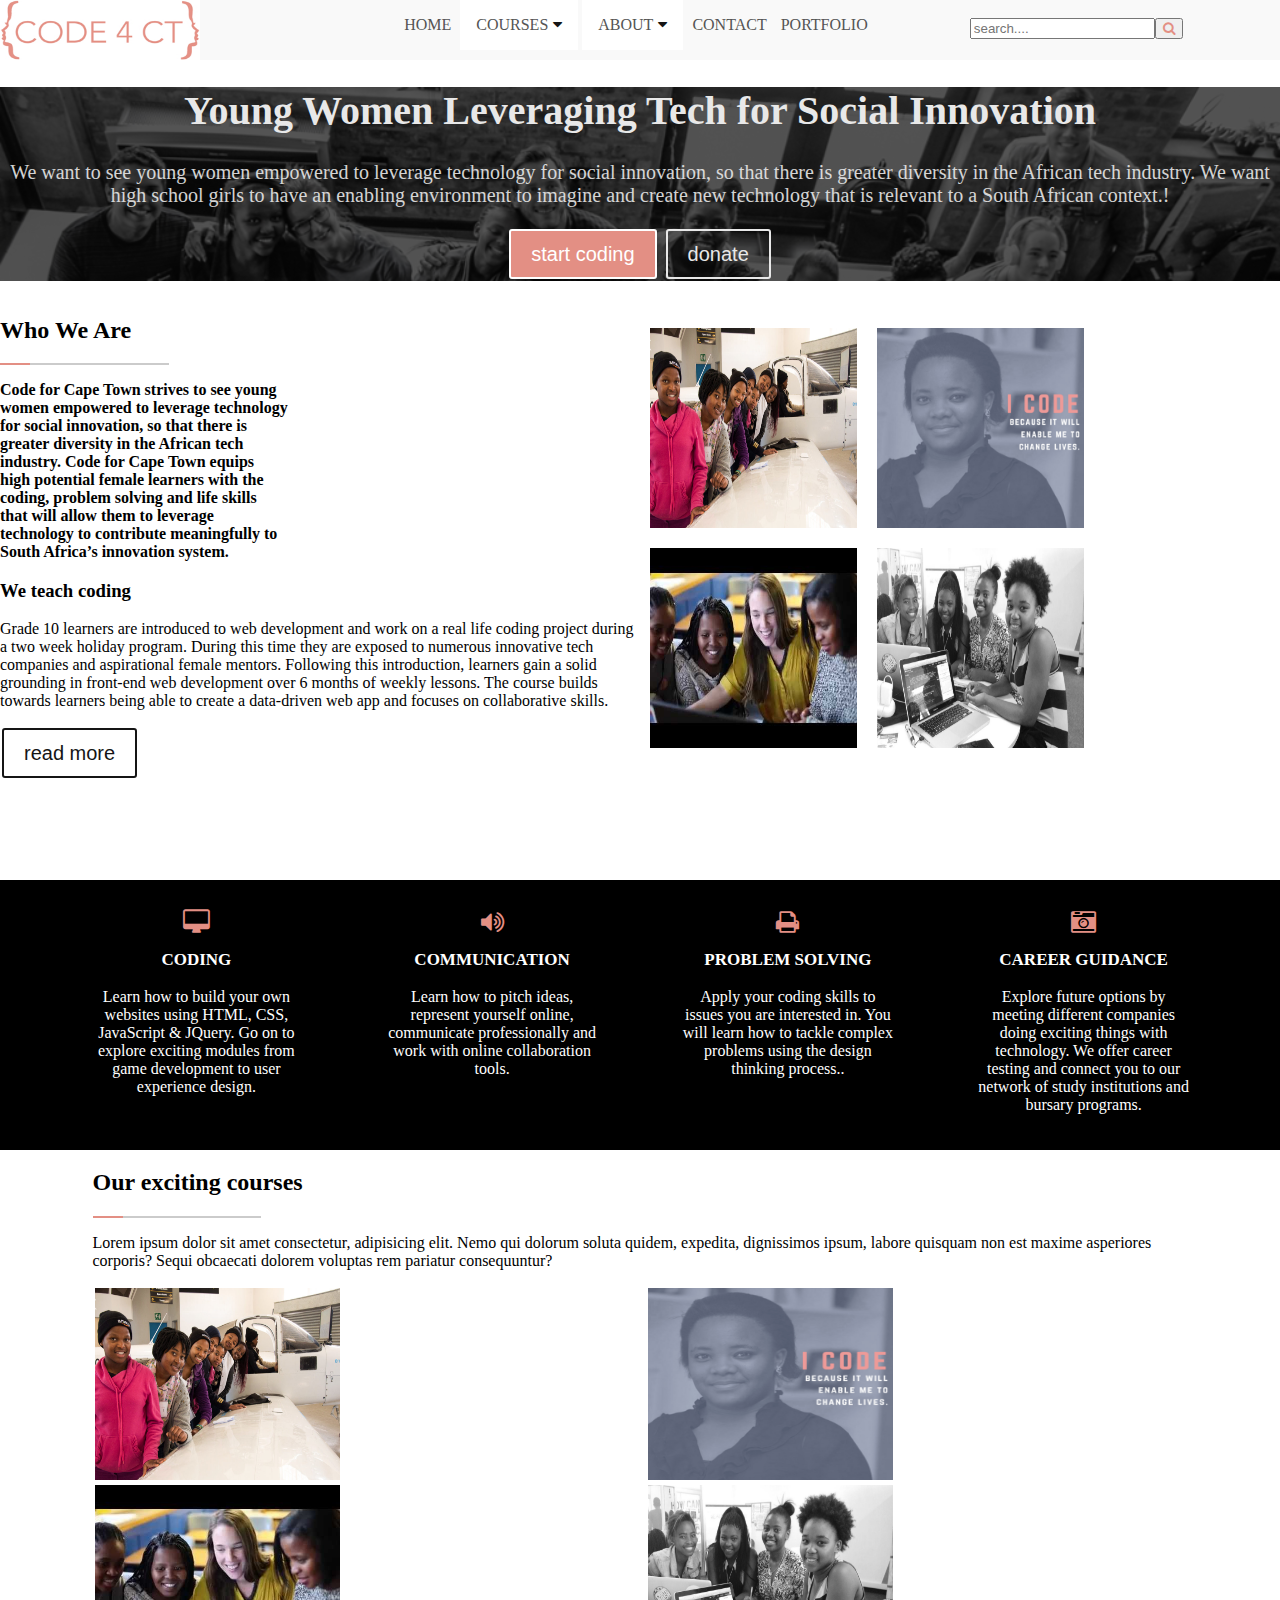
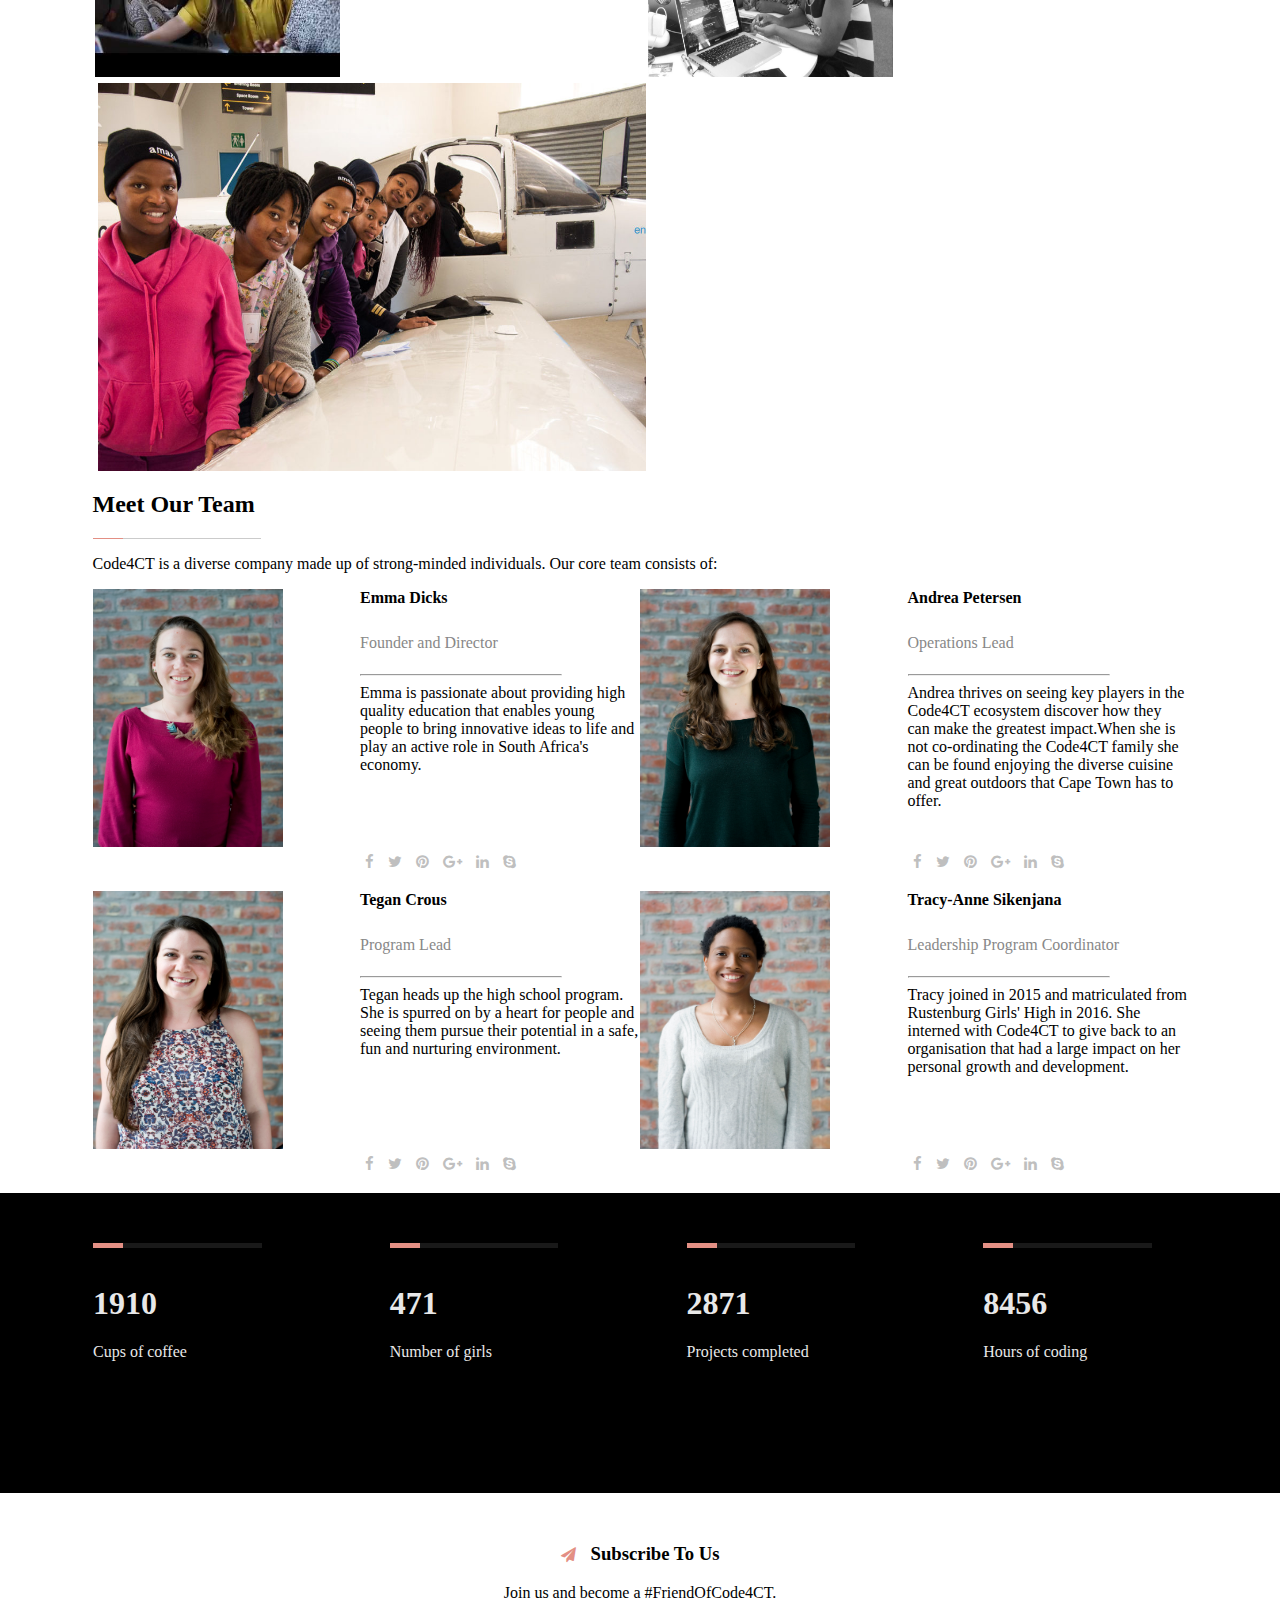
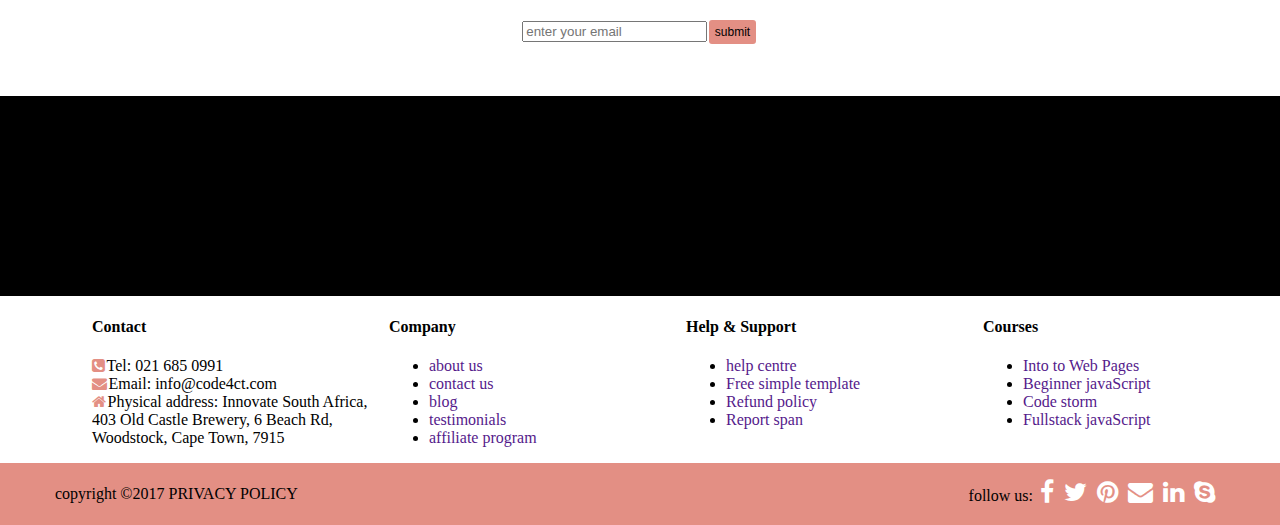
==== commit 170908b2: "portfolio page content" ====
--- a/index.html
+++ b/index.html
@@ -7,11 +7,17 @@
     <meta name="viewport" content="width=device-width, initial-scale=1">
     <link rel="stylesheet" type="text/css" media="screen" href="css/style.css" />
     <link rel="stylesheet" href="https://cdnjs.cloudflare.com/ajax/libs/font-awesome/4.7.0/css/font-awesome.min.css">
+		<script src="js/jquery.prettyPhoto.js" type="text/javascript" charset="utf-8"></script>
+
     <style>
         .carousel-inner > .item > img,
         .carousel-inner > .item > a > img {
             width: 70%;
-            margin: auto;
+            margin: auto
+/* ////////////////////////////////////pretty photo styling///////////////////////// */
+
+/* ////////////////////////////////////pretty photo styling///////////////////////// */
+
             
             
         }
@@ -406,6 +412,8 @@
     </div>
     <button onclick="topFunction()" id="myBtn" title="Go to top"><i class="fas fa-angle-up"></i></button>
     <script src="js/main.js"></script>
+		<script src="js/jquery.prettyPhoto.js" type="text/javascript" charset="utf-8"></script>
+
 
 </body>
 </html>
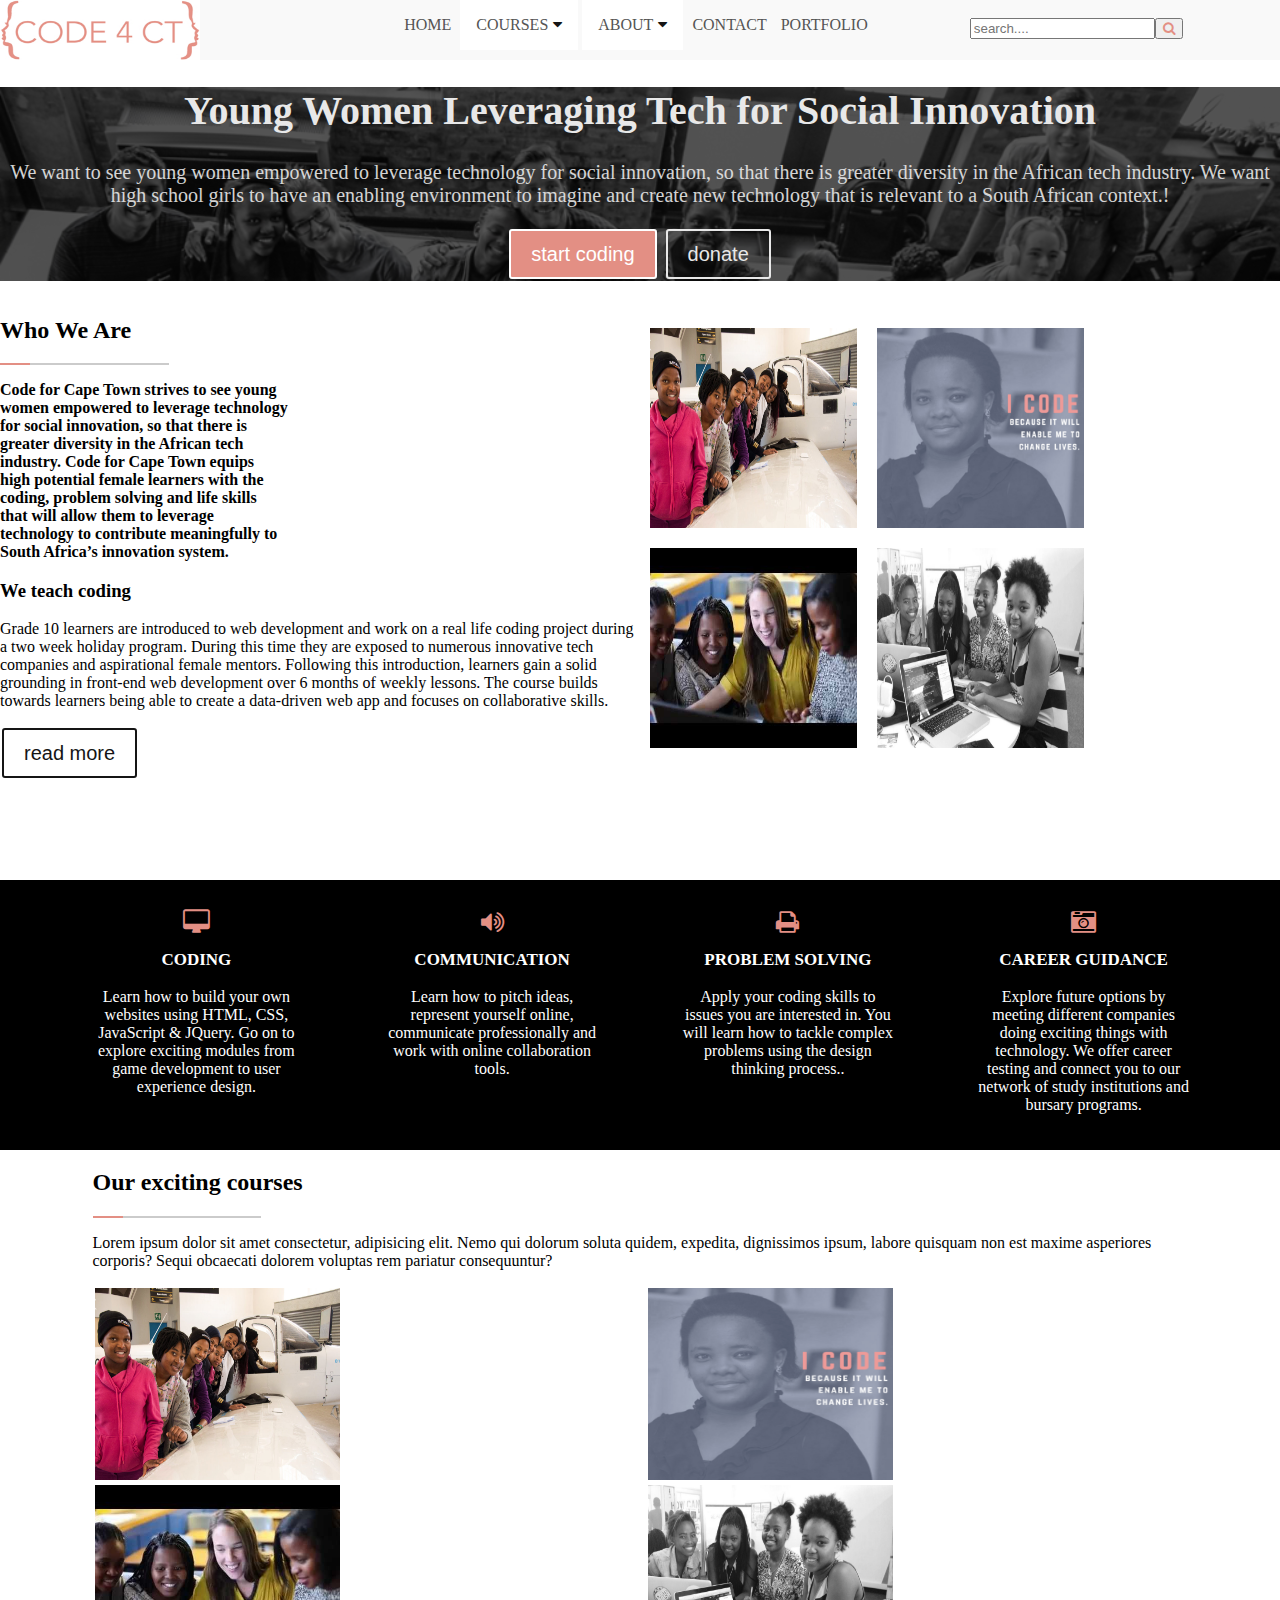
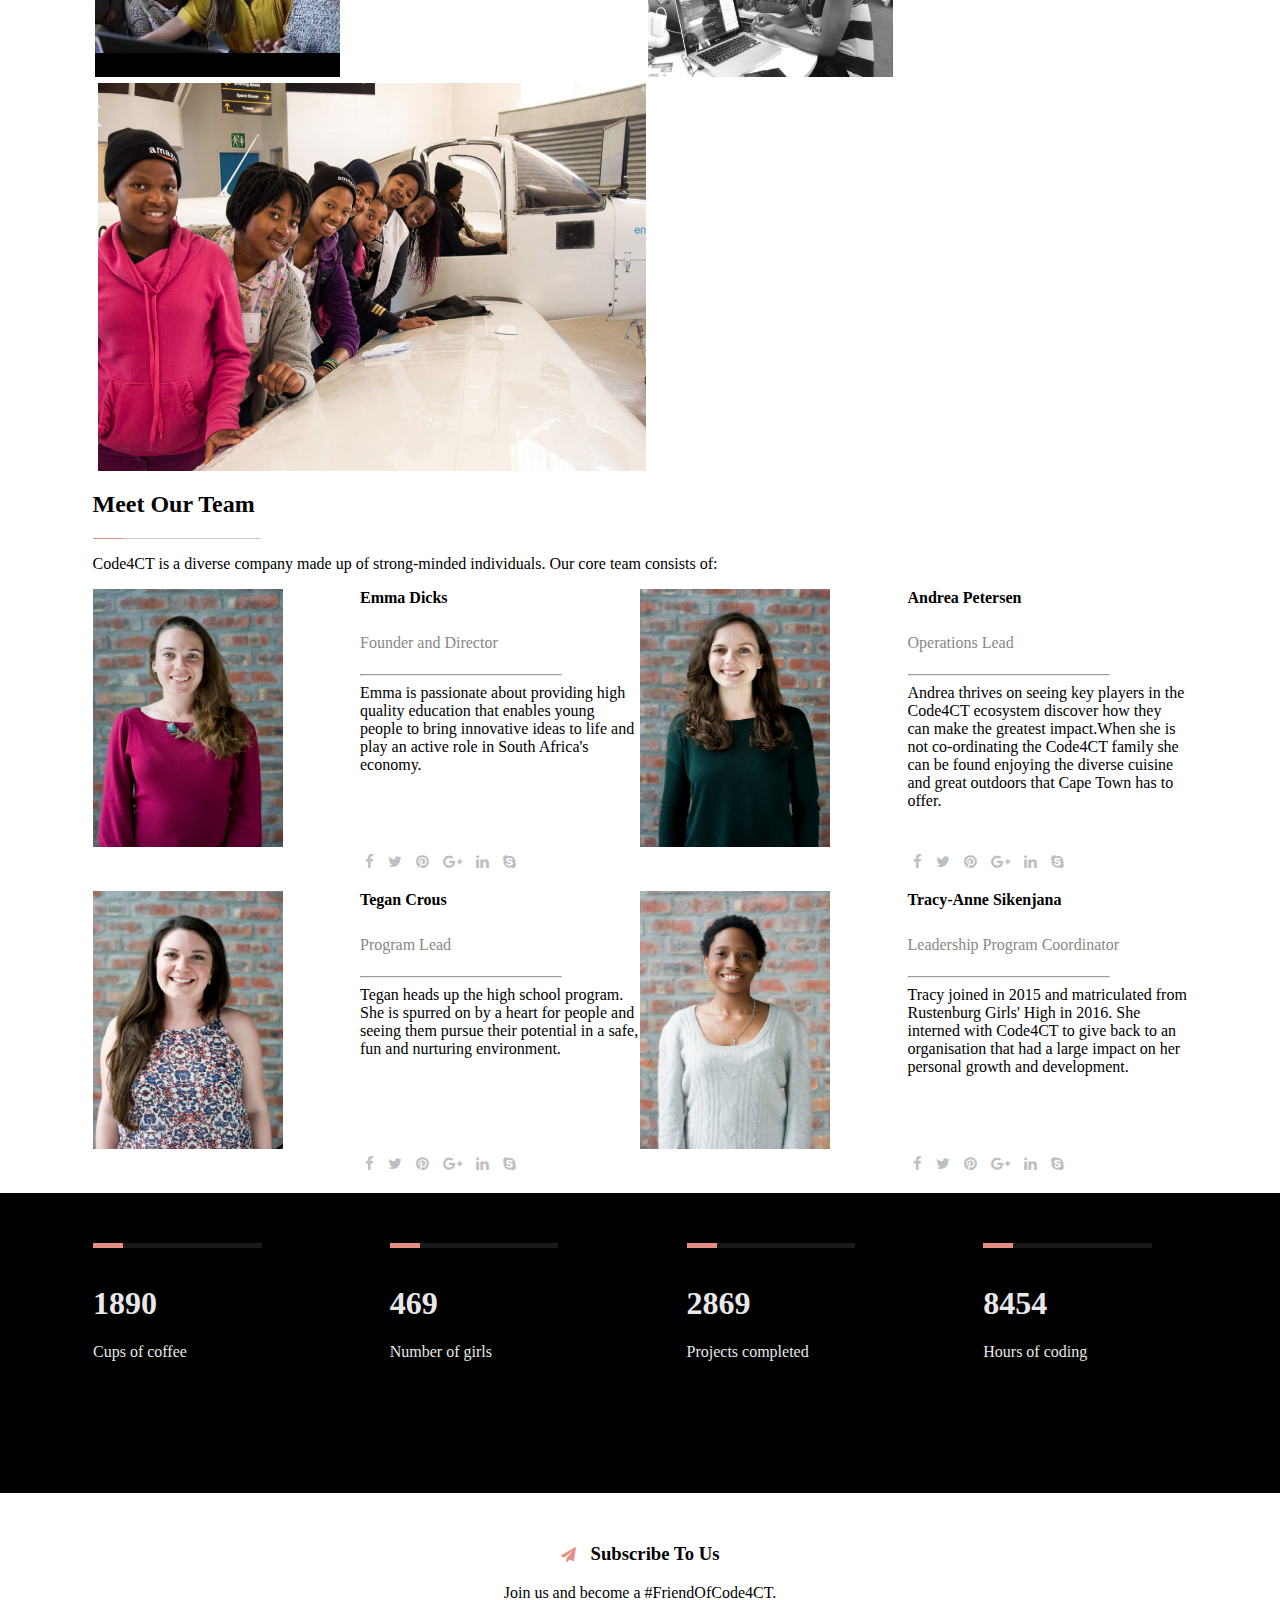
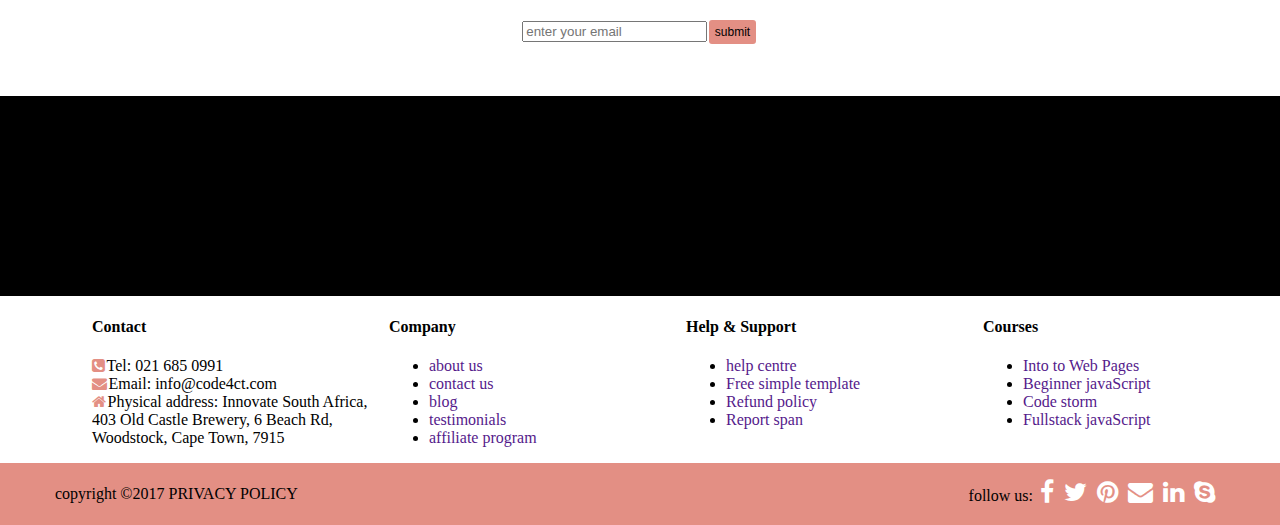
==== commit f2266d0a: "remove buttons modified" ====
--- a/index.html
+++ b/index.html
@@ -7,7 +7,8 @@
     <meta name="viewport" content="width=device-width, initial-scale=1">
     <link rel="stylesheet" type="text/css" media="screen" href="css/style.css" />
     <link rel="stylesheet" href="https://cdnjs.cloudflare.com/ajax/libs/font-awesome/4.7.0/css/font-awesome.min.css">
-		<script src="js/jquery.prettyPhoto.js" type="text/javascript" charset="utf-8"></script>
+        <script src="js/jquery.prettyPhoto.js" type="text/javascript" charset="utf-8"></script>
+        <script src="https://ajax.googleapis.com/ajax/libs/jquery/3.3.1/jquery.min.js"></script>
 
     <style>
         .carousel-inner > .item > img,
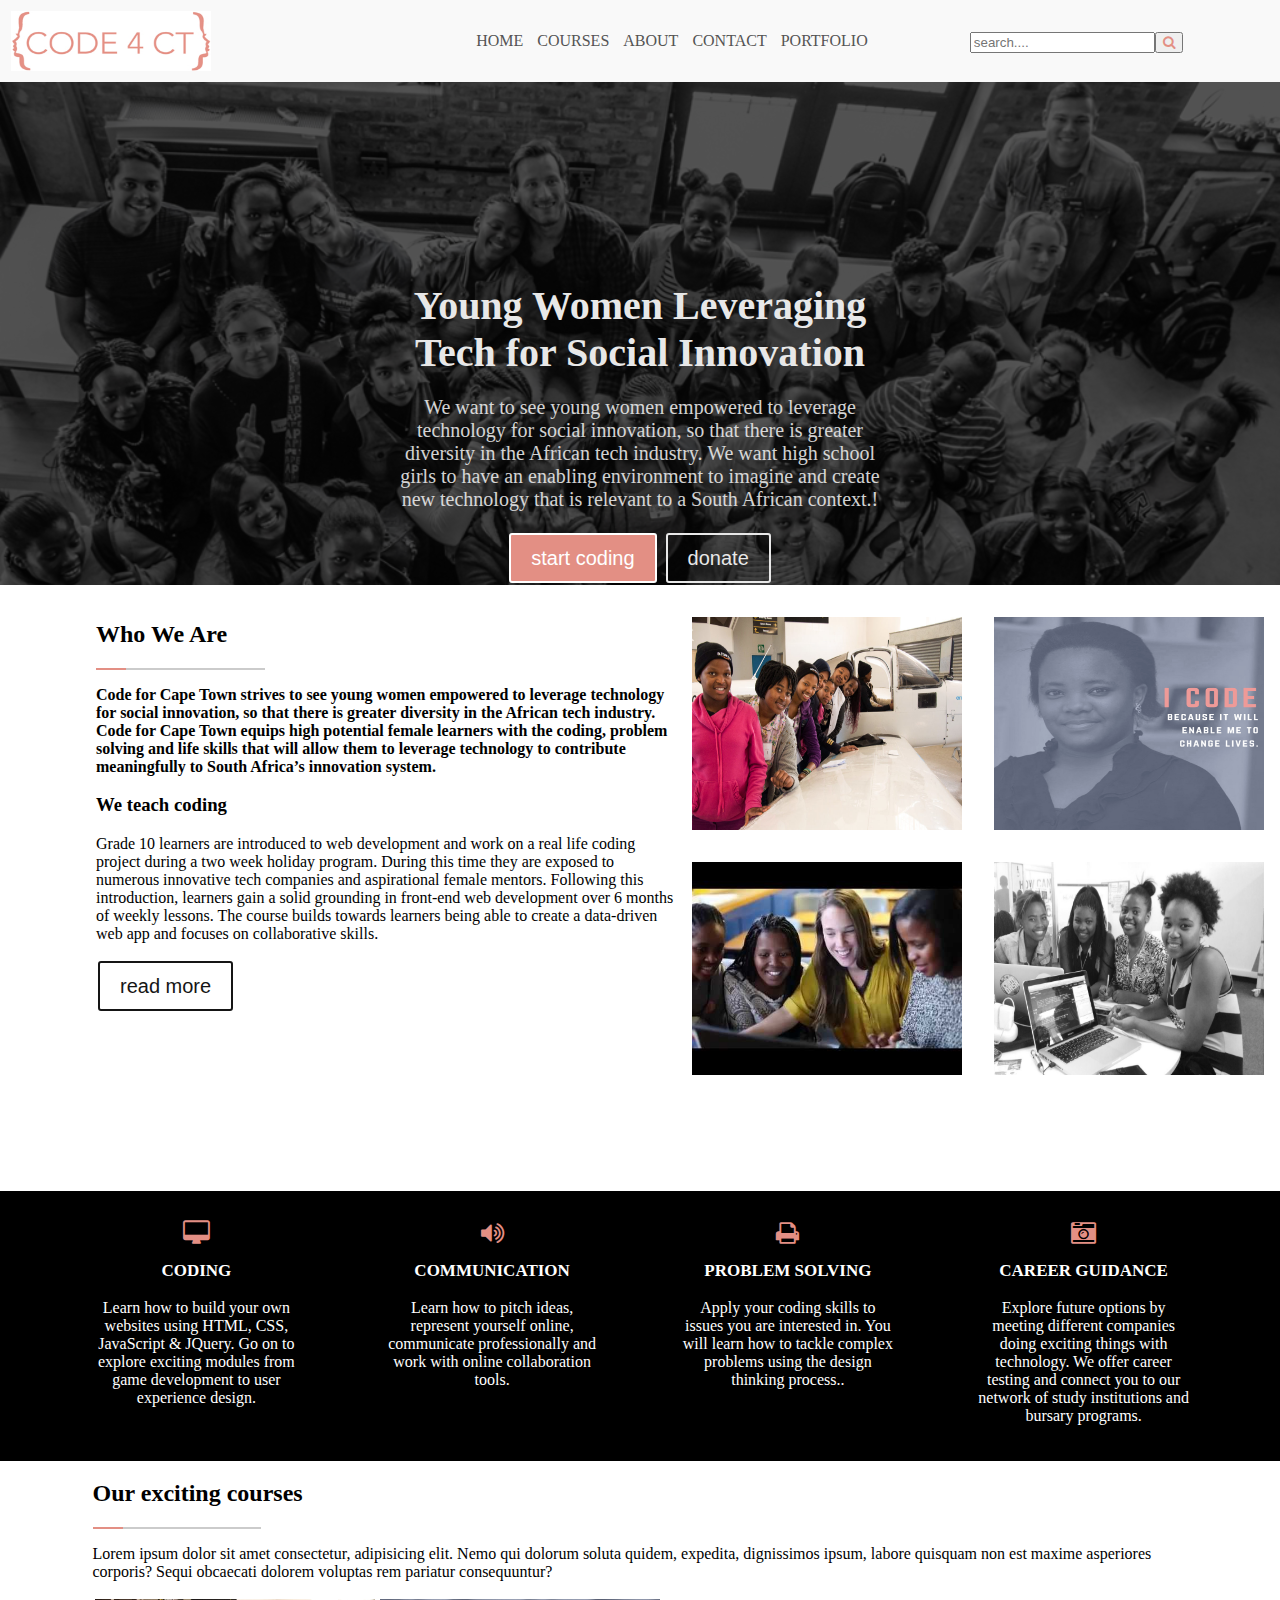
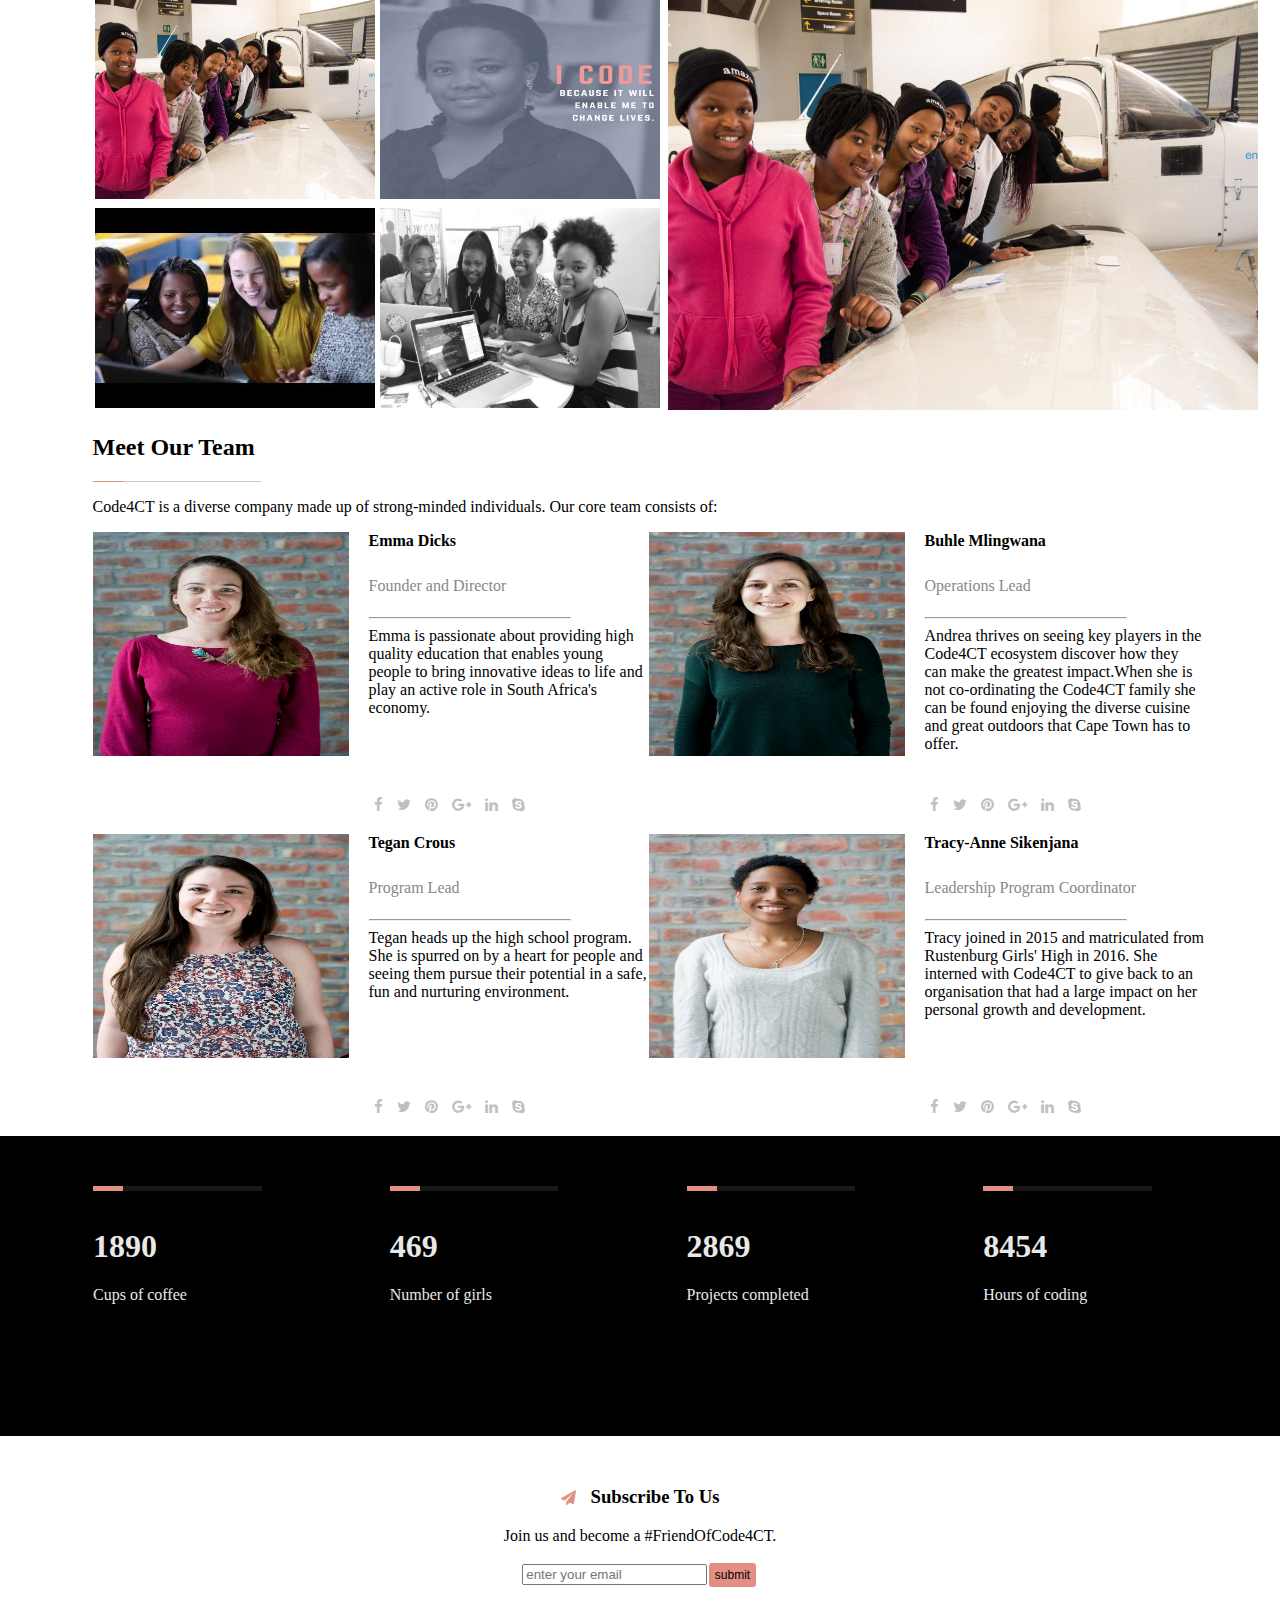
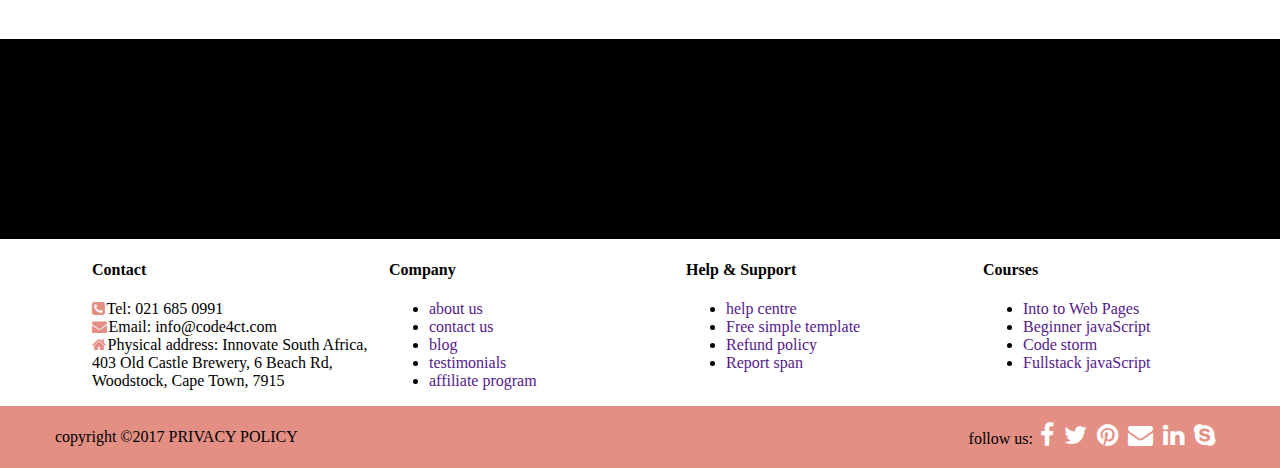
==== commit 44d30406: "adjusted team member images" ====
--- a/index.html
+++ b/index.html
@@ -1,5 +1,6 @@
 <!DOCTYPE html>
 <html>
+
 <head>
     <meta charset="utf-8" />
     <meta http-equiv="X-UA-Compatible" content="IE=edge">
@@ -7,8 +8,8 @@
     <meta name="viewport" content="width=device-width, initial-scale=1">
     <link rel="stylesheet" type="text/css" media="screen" href="css/style.css" />
     <link rel="stylesheet" href="https://cdnjs.cloudflare.com/ajax/libs/font-awesome/4.7.0/css/font-awesome.min.css">
-        <script src="js/jquery.prettyPhoto.js" type="text/javascript" charset="utf-8"></script>
-        <script src="https://ajax.googleapis.com/ajax/libs/jquery/3.3.1/jquery.min.js"></script>
+    <script src="js/jquery.prettyPhoto.js" type="text/javascript" charset="utf-8"></script>
+    <script src="https://ajax.googleapis.com/ajax/libs/jquery/3.3.1/jquery.min.js"></script>
 
     <style>
         .carousel-inner > .item > img,
@@ -24,77 +25,73 @@
         }
         </style>
 </head>
+
 <body>
-    
+
     <div class="main_container">
-            
+
         <nav class="container">
             <div class="logo_flex"><img class="logo" src="images/code4ct-logo-1.jpg" alt=""> </div>
-            
-            <div class="nav_align sidenav"id="mySidenav">
-                    <!-- <a href="javascript:void(0)" class="closebtn" onclick="closeNav()">&times;</a> -->
-
-                    <a href="">HOME</a>
-                    <div class="dropdown">
-                        <button class="dropbtn">COURSES<i class="fas fa-caret-down"></i></button>
-                        <div class="dropdown-content">
-                          <a href="courses.html">Our Courses</a>
-                          <a href="#">Curriculum</a>
-                        </div>
-                      </div>
-                      <div class="dropdown">
-                        <button class="dropbtn">ABOUT<i class="fas fa-caret-down"></i></i></button>
-                        <div class="dropdown-content">
-                          <a href="about.html">About Us</a>
-                          <a href="#">Imapact</a>
-                          <a href="#">WhyICode</a>
-                          <a href="#">Team</a>
-
-                        </div>
-                      </div>
-                    <a href="contact.html">CONTACT</a>
-                    <a href="portfolio.html">PORTFOLIO</a>
-                  <!-- <span style="font-size:30px;cursor:pointer;display: none;" onclick="openNav()">&#9776; menu</span> -->
-
-            </div>
-            
+
+            <div class="nav_align sidenav" id="mySidenav">
+                <!-- <a href="javascript:void(0)" class="closebtn" onclick="closeNav()">&times;</a> -->
+
+                <a href="">HOME</a>
+                <a href="courses.html">COURSES</a>
+                <a href="about.html">ABOUT</a>
+                <a href="contact.html">CONTACT</a>
+                <a href="portfolio.html">PORTFOLIO</a>
+                <!-- <span style="font-size:30px;cursor:pointer;display: none;" onclick="openNav()">&#9776; menu</span> -->
+
+            </div>
+
             <div class="vertical_align"><input type="text" placeholder="search...."><button class="search_btn"><i class="fa fa-search"></i></button></div>
-            
-        
+
+
         </nav>
         <div class="background_image">
-                <div class="container1">
+            <div class="container1">
                 <h1>Young Women Leveraging Tech for Social Innovation </h1>
-                <p>We want to see young women empowered to leverage technology for social innovation, so that there is greater diversity in the African tech industry. We want high school girls to have an enabling environment to imagine and create new technology that is relevant to a South African context.!</p>
+                <p>We want to see young women empowered to leverage technology for social innovation, so that there is
+                    greater diversity in the African tech industry. We want high school girls to have an enabling
+                    environment to imagine and create new technology that is relevant to a South African context.!</p>
                 <div class="index">
                     <button class="slide_right red_btn"><span>start coding</span></button>
-                    <button class="slide_right black_btn"><span>donate</span></button> 
-                </div>
-                 
-            
-            </div>
-        </div>
-
-        
+                    <button class="slide_right black_btn"><span>donate</span></button>
+                </div>
+
+
+            </div>
+        </div>
+
+
 
         <div class="container2">
-                <div class="para_text">
-            <h2 class="heading_space">Who We Are</h2>
-            <div class="red_line_fade">
-                <div class="red_line"></div>
-                <div class="fade"></div>
-                
-</div>
-            <p class="bold_text">Code for Cape Town strives to see young women empowered to leverage technology for social innovation, so that there is greater diversity in the African tech industry.  Code for Cape Town equips high potential female learners with the coding, problem solving and life skills that will allow them to leverage technology to contribute meaningfully to South Africa’s innovation system.
-            </p>
-            <h3>We teach coding</h3>
-<p>
-    Grade 10 learners are introduced to web development and work on a real life coding project during a two week holiday program. During this time they are exposed to numerous innovative tech companies and aspirational female mentors. Following this introduction, learners gain a solid grounding in front-end web development over 6 months of weekly lessons. The course builds towards learners being able to create a data-driven web app and focuses on collaborative skills.
-</p>
-
-           
-            <button class="slide_right white_btn"><span>read more</span></button>
-        </div>
+            <div class="para_text">
+                <h2 class="heading_space">Who We Are</h2>
+                <div class="red_line_fade">
+                    <div class="red_line"></div>
+                    <div class="fade"></div>
+
+                </div>
+                <p class="bold_text">Code for Cape Town strives to see young women empowered to leverage technology for
+                    social innovation, so that there is greater diversity in the African tech industry. Code for Cape
+                    Town equips high potential female learners with the coding, problem solving and life skills that
+                    will allow them to leverage technology to contribute meaningfully to South Africa’s innovation
+                    system.
+                </p>
+                <h3>We teach coding</h3>
+                <p>
+                    Grade 10 learners are introduced to web development and work on a real life coding project during a
+                    two week holiday program. During this time they are exposed to numerous innovative tech companies
+                    and aspirational female mentors. Following this introduction, learners gain a solid grounding in
+                    front-end web development over 6 months of weekly lessons. The course builds towards learners being
+                    able to create a data-driven web app and focuses on collaborative skills.
+                </p>
+
+
+                <button class="slide_right white_btn"><span>read more</span></button>
+            </div>
             <div class="img_container">
                 <img class="block_display" src="images/image1.jpg" alt="image1">
                 <img class="block_display" src="images/image2.png" alt="image2">
@@ -106,60 +103,66 @@
             <div class="info">
                 <i class="far fa-desktop"></i>
                 <h2>CODING</h2>
-                <p>Learn how to build your own websites using HTML, CSS, JavaScript & JQuery. Go on to explore exciting modules from game development to user experience design. </p>
+                <p>Learn how to build your own websites using HTML, CSS, JavaScript & JQuery. Go on to explore exciting
+                    modules from game development to user experience design. </p>
 
             </div>
             <div class="info">
-                    <i class="fas fa-volume-up"></i>
-                        <h2>COMMUNICATION</h2>
-                        <p>Learn how to pitch ideas, represent yourself online, communicate professionally and work with online collaboration tools.</p>
-        
-                    </div>
+                <i class="fas fa-volume-up"></i>
+                <h2>COMMUNICATION</h2>
+                <p>Learn how to pitch ideas, represent yourself online, communicate professionally and work with online
+                    collaboration tools.</p>
+
+            </div>
             <div class="info">
                 <i class="fas fa-print"></i>
-                    <h2>PROBLEM SOLVING</h2>
-                    <p>Apply your coding skills to issues you are interested in. You will learn how to tackle complex problems using the design thinking process..</p>
-    
-                </div>
-                <div class="info">
-                    <i class="fas fa-camera-retro"></i>
-                        <h2>CAREER GUIDANCE</h2>
-                        <p>Explore future options by meeting different companies doing exciting things with technology. We offer career testing and connect you to our network of study institutions and bursary programs.</p>
-        
-                    </div>
-                    
-           
+                <h2>PROBLEM SOLVING</h2>
+                <p>Apply your coding skills to issues you are interested in. You will learn how to tackle complex
+                    problems using the design thinking process..</p>
+
+            </div>
+            <div class="info">
+                <i class="fas fa-camera-retro"></i>
+                <h2>CAREER GUIDANCE</h2>
+                <p>Explore future options by meeting different companies doing exciting things with technology. We
+                    offer career testing and connect you to our network of study institutions and bursary programs.</p>
+
+            </div>
+
+
         </div>
         <div class="container4">
             <!-- <div class="courses"> -->
-                <h2>Our exciting courses</h2>
-                <div class="red_line_fade">
-                    <div class="red_line"></div>
-                    <div class="fade"></div>
-                </div>
-                <p>
-                    Lorem ipsum dolor sit amet consectetur, adipisicing elit. Nemo qui dolorum soluta quidem, expedita, dignissimos ipsum, labore quisquam non est maxime asperiores corporis? Sequi obcaecati dolorem voluptas rem pariatur consequuntur?
-
-                </p>
+            <h2>Our exciting courses</h2>
+            <div class="red_line_fade">
+                <div class="red_line"></div>
+                <div class="fade"></div>
+            </div>
+            <p>
+                Lorem ipsum dolor sit amet consectetur, adipisicing elit. Nemo qui dolorum soluta quidem, expedita,
+                dignissimos ipsum, labore quisquam non est maxime asperiores corporis? Sequi obcaecati dolorem voluptas
+                rem pariatur consequuntur?
+
+            </p>
             <!-- </div> -->
             <div class="img_wrapper">
-                <!-- <div class="course_img"> -->
+                <div class="course_img">
                     <img class="image_quad" src="images/image1.jpg" alt="">
-                
-                
+
+
                     <img class="image_quad" src="images/image2.png" alt="">
-                
-            
+
+
                     <img class="image_quad" src="images/image3.jpg" alt="">
-                
-                
+
+
                     <img class="image_quad" src="images/image4.jpg" alt="">
-                <!-- </div> -->
-                <!-- <div class="image_5"> -->
+                </div>
+                <div class="image_5">
                     <img class="image_enlarge" src="images/image1.jpg" alt="">
-                <!-- </div> -->
-            </div>
-            
+                </div>
+            </div>
+
 
         </div>
 
@@ -172,98 +175,113 @@
             <p>Code4CT is a diverse company made up of strong-minded individuals. Our core team consists of:</p>
             <div class="team_info">
                 <div class="team_layout">
-                    <div>
-                            <img class="team_member" src="images/Emma.jpg" alt="general manager">
+                    <div class="member">
+                        <img class="team_member" src="images/Emma.jpg" alt="general manager">
 
                     </div>
                     <div class="member_space">
-                            <h4>Emma Dicks</h4>
-                            <p class="poppins">Founder and Director</p>
-                            <hr>
-                            <p class="describe_width">                     
-                                
-                                Emma is passionate about providing high quality education that enables young people to bring innovative ideas to life and play an active role in South Africa's economy.</p>
-                            <div class="member_icons">
-                                    <a href=""><i class="fab fa-facebook"></i></a>
-                                    <a href=""><i class="fab fa-twitter"></i></a>
-                                    <a href=""><i class="fab fa-pinterest"></i></a>
-                                    <a href=""><i class="fas fa-google-plus"></i></a>
-                                    <a href=""><i class="fab fa-linkedin"></i></a>
-                                    <a href=""><i class="fab fa-skype"></i></a>
-                        </div>
-
-                        
-                    </div>
-                    
-                </div>
-                    <div>
-                        <div class="team_layout">
-                        <img class="team_member" src="images/Andrea.jpg" alt="Creative director">
-                        <div class="member_space">
-                    <h4>Andrea Petersen</h4>
-                    <p class="poppins">Operations Lead</p>
-                    <hr>
-                    <p class="describe_width">                      
-                        
-                        Andrea thrives on seeing key players in the Code4CT ecosystem discover how they can make the greatest impact.When she is not co-ordinating the Code4CT family she can be found enjoying the diverse cuisine and great outdoors that Cape Town has to offer.</p>
-                    <div class="member_icons">
+                        <h4>Emma Dicks</h4>
+                        <p class="poppins">Founder and Director</p>
+                        <hr>
+                        <p class="describe_width">
+
+                            Emma is passionate about providing high quality education that enables young people to
+                            bring innovative ideas to life and play an active role in South Africa's economy.</p>
+                        <div class="member_icons">
                             <a href=""><i class="fab fa-facebook"></i></a>
                             <a href=""><i class="fab fa-twitter"></i></a>
                             <a href=""><i class="fab fa-pinterest"></i></a>
                             <a href=""><i class="fas fa-google-plus"></i></a>
                             <a href=""><i class="fab fa-linkedin"></i></a>
                             <a href=""><i class="fab fa-skype"></i></a>
-                </div>
-            </div>
-            </div>
-        </div>
-            <div>
+                        </div>
+
+
+                    </div>
+
+                </div>
+                <div>
                     <div class="team_layout">
-                <img class="team_member" src="images/Tegan.jpg" alt="video Producer">
-                <div class="member_space">
-                <h4>Tegan Crous</h4>
-                <p class="poppins">Program Lead</p>
-                <hr>
-                <p class="describe_width">                   
-                    
-                    Tegan heads up the high school program. She is spurred on by a heart for people and seeing them pursue their potential in a safe, fun and nurturing environment.</p>
-                <div class="member_icons">
-                        <a href=""><i class="fab fa-facebook"></i></a>
-                        <a href=""><i class="fab fa-twitter"></i></a>
-                        <a href=""><i class="fab fa-pinterest"></i></a>
-                        <a href=""><i class="fas fa-google-plus"></i></a>
-                        <a href=""><i class="fab fa-linkedin"></i></a>
-                        <a href=""><i class="fab fa-skype"></i></a>
+                        <div class="member" >
+                                <img class="team_member" src="images/Andrea.jpg" alt="Creative director">
+
+                        </div>
+                        <div class="member_space">
+                            <h4>Buhle Mlingwana</h4>
+                            <p class="poppins">Operations Lead</p>
+                            <hr>
+                            <p class="describe_width">
+
+                                Andrea thrives on seeing key players in the Code4CT ecosystem discover how they can
+                                make the greatest impact.When she is not co-ordinating the Code4CT family she can be
+                                found enjoying the diverse cuisine and great outdoors that Cape Town has to offer.</p>
+                            <div class="member_icons">
+                                <a href=""><i class="fab fa-facebook"></i></a>
+                                <a href=""><i class="fab fa-twitter"></i></a>
+                                <a href=""><i class="fab fa-pinterest"></i></a>
+                                <a href=""><i class="fas fa-google-plus"></i></a>
+                                <a href=""><i class="fab fa-linkedin"></i></a>
+                                <a href=""><i class="fab fa-skype"></i></a>
+                            </div>
+                        </div>
                     </div>
                 </div>
-            </div>
-            </div>
                 <div>
-                        <div class="team_layout">
-                    <img class="team_member" src="images/Tracy.jpg" alt="Photographer">
-                    <div class="member_space">
-                    <h4>Tracy-Anne Sikenjana</h4>
-                    <p class="poppins">Leadership Program Coordinator</p>
-                    <hr>
-                    <p class="describe_width">
-                                               
-                        Tracy joined in 2015 and matriculated from Rustenburg Girls' High in 2016. She interned with Code4CT to give back to an organisation that had a large impact on her personal growth and development.</p>
-                    <div class="member_icons">
-                        <a href=""><i class="fab fa-facebook"></i></a>
-                        <a href=""><i class="fab fa-twitter"></i></a>
-                        <a href=""><i class="fab fa-pinterest"></i></a>
-                        <a href=""><i class="fas fa-google-plus"></i></a>
-                        <a href=""><i class="fab fa-linkedin"></i></a>
-                        <a href=""><i class="fab fa-skype"></i></a>
+                    <div class="team_layout">
+                        <div class="member">
+                                <img class="team_member" src="images/Tegan.jpg" alt="video Producer">
+
+                        </div>
+                        <div class="member_space">
+                            <h4>Tegan Crous</h4>
+                            <p class="poppins">Program Lead</p>
+                            <hr>
+                            <p class="describe_width">
+
+                                Tegan heads up the high school program. She is spurred on by a heart for people and
+                                seeing them pursue their potential in a safe, fun and nurturing environment.</p>
+                            <div class="member_icons">
+                                <a href=""><i class="fab fa-facebook"></i></a>
+                                <a href=""><i class="fab fa-twitter"></i></a>
+                                <a href=""><i class="fab fa-pinterest"></i></a>
+                                <a href=""><i class="fas fa-google-plus"></i></a>
+                                <a href=""><i class="fab fa-linkedin"></i></a>
+                                <a href=""><i class="fab fa-skype"></i></a>
+                            </div>
+                        </div>
                     </div>
                 </div>
-            </div>
-            </div>
-        </div>
+                <div>
+                    <div class="team_layout">
+                        <div class="member">
+                                <img class="team_member" src="images/Tracy.jpg" alt="Photographer">
+
+                        </div>
+                        <div class="member_space">
+                            <h4>Tracy-Anne Sikenjana</h4>
+                            <p class="poppins">Leadership Program Coordinator</p>
+                            <hr>
+                            <p class="describe_width">
+
+                                Tracy joined in 2015 and matriculated from Rustenburg Girls' High in 2016. She interned
+                                with Code4CT to give back to an organisation that had a large impact on her personal
+                                growth and development.</p>
+                            <div class="member_icons">
+                                <a href=""><i class="fab fa-facebook"></i></a>
+                                <a href=""><i class="fab fa-twitter"></i></a>
+                                <a href=""><i class="fab fa-pinterest"></i></a>
+                                <a href=""><i class="fas fa-google-plus"></i></a>
+                                <a href=""><i class="fab fa-linkedin"></i></a>
+                                <a href=""><i class="fab fa-skype"></i></a>
+                            </div>
+                        </div>
+                    </div>
+                </div>
+            </div>
         </div>
         <div class="container6">
-               
-                    
+
+
             <div class="project_stats">
                 <div class="red_line_fade">
                     <div class="red_line"></div>
@@ -271,47 +289,47 @@
                 </div>
                 <div class="stat1">
                     <div class="line"></div>
-                           <h1 id="cupsOfCoffee">0</h1>
-                           <p> Cups of coffee</p>
-                </div>
-                
+                    <h1 id="cupsOfCoffee">0</h1>
+                    <p> Cups of coffee</p>
+                </div>
+
             </div>
             <div class="project_stats">
                 <div class="red_line_fade">
                     <div class="red_line"></div>
                     <div class="fade"></div>
                 </div>
-                    <div class="stat1">
-                        <div class="line"></div>
-                           <h1 id="girls">0</h1>
-                            <p>Number of girls </p>
-                    </div>
-                    
-                </div>
+                <div class="stat1">
+                    <div class="line"></div>
+                    <h1 id="girls">0</h1>
+                    <p>Number of girls </p>
+                </div>
+
+            </div>
             <div class="project_stats">
                 <div class="red_line_fade">
                     <div class="red_line"></div>
                     <div class="fade"></div>
                 </div>
-                        <div class="stat1">
-                            <div class="line"></div>
-                            <h1 id="projects">0</h1>
-                            <p>Projects completed</p>
-                        </div>
-                        
-                </div>
+                <div class="stat1">
+                    <div class="line"></div>
+                    <h1 id="projects">0</h1>
+                    <p>Projects completed</p>
+                </div>
+
+            </div>
             <div class="project_stats">
                 <div class="red_line_fade">
                     <div class="red_line"></div>
                     <div class="fade"></div>
                 </div>
-                            <div class="stat1">
-                                <div class="line"></div>
-                           <h1 id="hoursCoding">0</h1>
-                           <p>Hours of coding</p>
-                            </div>
-                            
-                </div>
+                <div class="stat1">
+                    <div class="line"></div>
+                    <h1 id="hoursCoding">0</h1>
+                    <p>Hours of coding</p>
+                </div>
+
+            </div>
 
         </div>
         <div class="container7">
@@ -320,48 +338,49 @@
             <input type="text" placeholder="enter your email"><button class="submit" type="submit">submit</button>
         </div>
         <!-- <div class="container8"> -->
-            <!-- Carousel -->
-            <div class="carousel">
-                <div class="container_carousel">
-                   <div class="sub">
-                      <img src="images/carousel1.png"  alt="">
-                      <img src="images/carousel2.png" alt="">
-                      <img src="images/carousel3.png"  alt="">
-                      <img src="images/carousel4.png"  alt="">
-                      <img src="images/carousel5.png" alt="">
-                      <img src="images/carousel6.png" alt="">
-                      <img src="images/carousel7.png" alt="">
-                      <img src="images/carousel8.png"  alt="">
-                      <img src="images/carousel9.png"  alt="">
-                      <img src="images/carousel10.png" alt="">
-                      <img src="images/carousel11.png" alt="">
-                      <img src="images/carousel12.png" alt="">
-                      <img src="images/carousel13.png" alt="">
-                      <img src="images/carousel14.png" alt="">
-                      <img src="images/carousel15.png"  alt="">
-                      <img src="images/carousel16.png" alt="">
-                   </div>
-                </div>
-            </div>
-              
-             
+        <!-- Carousel -->
+        <div class="carousel">
+            <div class="container_carousel">
+                <div class="sub">
+                    <img src="images/carousel1.png" alt="">
+                    <img src="images/carousel2.png" alt="">
+                    <img src="images/carousel3.png" alt="">
+                    <img src="images/carousel4.png" alt="">
+                    <img src="images/carousel5.png" alt="">
+                    <img src="images/carousel6.png" alt="">
+                    <img src="images/carousel7.png" alt="">
+                    <img src="images/carousel8.png" alt="">
+                    <img src="images/carousel9.png" alt="">
+                    <img src="images/carousel10.png" alt="">
+                    <img src="images/carousel11.png" alt="">
+                    <img src="images/carousel12.png" alt="">
+                    <img src="images/carousel13.png" alt="">
+                    <img src="images/carousel14.png" alt="">
+                    <img src="images/carousel15.png" alt="">
+                    <img src="images/carousel16.png" alt="">
+                </div>
+            </div>
+        </div>
+
+
         <!-- </div> -->
         <div class="contact_info">
             <div class="contact_number">
                 <h4>Contact</h4>
                 <p>
-                        <i class="fas fa-phone-square"></i>Tel: 021 685 0991
-                        <br>     
-
-                        <i class="far fa-envelope"></i>Email: info@code4ct.com
-                        <br>
-
-                        <i class="fas fa-home"></i>Physical address: Innovate South Africa, 403 Old Castle Brewery, 6 Beach Rd,
-                        Woodstock, Cape Town, 7915
+                    <i class="fas fa-phone-square"></i>Tel: 021 685 0991
+                    <br>
+
+                    <i class="far fa-envelope"></i>Email: info@code4ct.com
+                    <br>
+
+                    <i class="fas fa-home"></i>Physical address: Innovate South Africa, 403 Old Castle Brewery, 6 Beach
+                    Rd,
+                    Woodstock, Cape Town, 7915
 
                 </p>
-                
-                
+
+
             </div>
             <div class="Company">
                 <h4>Company</h4>
@@ -375,49 +394,47 @@
             </div>
             <div class="Help & Support">
                 <h4>Help & Support</h4>
-                    <ul>
-                        <li><a href="">help centre</a></li>
-                        <li><a href="">Free simple template</a></li>
-                        <li><a href="">Refund policy</a></li>
-                        <li><a href="">Report span</a></li>
-                        
-                    </ul>
-                </div>
-                <div class="Courses">
-                    <h4>Courses</h4>
-                        <ul>
-                            <li><a href="">Into to Web Pages</a></li>
-                            <li><a href="">Beginner javaScript</a></li>
-                            <li><a href="">Code storm</a></li>
-                            <li><a href="">Fullstack javaScript</a></li>
-            
-                        </ul>
-                    </div>
+                <ul>
+                    <li><a href="">help centre</a></li>
+                    <li><a href="">Free simple template</a></li>
+                    <li><a href="">Refund policy</a></li>
+                    <li><a href="">Report span</a></li>
+
+                </ul>
+            </div>
+            <div class="Courses">
+                <h4>Courses</h4>
+                <ul>
+                    <li><a href="">Into to Web Pages</a></li>
+                    <li><a href="">Beginner javaScript</a></li>
+                    <li><a href="">Code storm</a></li>
+                    <li><a href="">Fullstack javaScript</a></li>
+
+                </ul>
+            </div>
 
         </div>
         <div class="footer">
             <div class="copyright">
-                 copyright &copy2017 PRIVACY POLICY
+                copyright &copy2017 PRIVACY POLICY
             </div>
             <div class="follow_us">
-                follow us:  <a href=""><i class="fab fa-facebook"></i></a>
+                follow us: <a href=""><i class="fab fa-facebook"></i></a>
                 <a href=""><i class="fab fa-twitter"></i></a>
                 <a href=""><i class="fab fa-pinterest"></i></a>
                 <a href=""><i class="fas fa-envelope"></i></a>
                 <a href=""><i class="fab fa-linkedin"></i></a>
                 <a href=""><i class="fab fa-skype"></i></a>
-                </div>
-            </div>
-
-        </div>
+            </div>
+        </div>
+
+    </div>
     </div>
     <button onclick="topFunction()" id="myBtn" title="Go to top"><i class="fas fa-angle-up"></i></button>
     <script src="js/main.js"></script>
-		<script src="js/jquery.prettyPhoto.js" type="text/javascript" charset="utf-8"></script>
+    <script src="js/jquery.prettyPhoto.js" type="text/javascript" charset="utf-8"></script>
 
 
 </body>
-</html>
-
-    
-    +
+</html>--- a/css/style.css
+++ b/css/style.css
@@ -26,6 +26,8 @@
 
 .container1 p {
   opacity: 0.9; }
+.container1 h1 {
+  margin: 0; }
 
 .container3 h2 {
   font-family: Poppins-semiBold;
@@ -120,6 +122,19 @@
   text-align: center;
   color: #E38F84; }
 
+.contact_container i {
+  width: 22px;
+  height: 19px;
+  font-family: FontAwesome;
+  font-size: 25px;
+  font-weight: normal;
+  font-style: normal;
+  font-stretch: normal;
+  line-height: 0.65;
+  letter-spacing: normal;
+  text-align: center;
+  color: #E38F84; }
+
 .container {
   display: grid;
   grid-template-columns: 0.5fr 1fr 0.7fr;
@@ -145,12 +160,16 @@
 .container1 {
   text-align: center;
   top: 10%;
-  color: #e8e8e8; }
+  color: #e8e8e8;
+  padding-top: 10em;
+  padding-left: 20em;
+  padding-right: 20em; }
 
 .container2 {
   display: grid;
   grid-template-columns: 1fr 1fr;
-  padding-top: 1em; }
+  padding-top: 1em;
+  padding-left: 6em; }
   .container2 .red_line_fade {
     display: grid;
     grid-template-columns: 1fr 1fr;
@@ -170,9 +189,9 @@
     width: fit-content;
     align-content: center; }
     .container2 .img_container .block_display {
-      width: 207px;
-      height: 200px;
-      padding: 10px; }
+      width: 270px;
+      height: 213px;
+      padding: 1em; }
 
 .container3 {
   display: grid;
@@ -231,9 +250,11 @@
       text-align: left;
       color: #888888;
       height: auto; }
+  .container5 .member {
+    text-align: right; }
   .container5 .team_member {
-    width: 190px;
-    height: 258px; }
+    width: 16em;
+    height: 14em; }
   .container5 .team_layout {
     display: grid;
     grid-template-columns: 1fr 1fr; }
@@ -345,34 +366,17 @@
   width: 200px; }
 .container .logo_flex {
   display: flex;
-  align-items: center; }
+  align-items: center;
+  margin: 0.7em; }
 .container .nav_align {
-  text-align: right; }
+  text-align: right;
+  margin-top: 2em; }
+  .container .nav_align :hover {
+    color: #FFFFFF;
+    background-color: #E38F84; }
 .container .vertical_align {
   text-align: -webkit-center;
-  margin-top: 18px; }
-
-.dropbtn {
-  background-color: #FFFFFF;
-  color: #545454;
-  padding: 16px;
-  font-size: 16px;
-  font-family: -webkit-body;
-  border: none; }
-
-.dropdown-content a {
-  color: #151515;
-  padding: 12px 16px;
-  display: block; }
-
-.dropdown-content a:hover {
-  background-color: #FFFFFF; }
-
-.dropdown:hover .dropdown-content {
-  display: block; }
-
-.dropdown:hover .dropbtn {
-  background-color: #FFFFFF; }
+  margin-top: 2em; }
 
 .team_img {
   width: 100%; }
@@ -405,7 +409,7 @@
   -webkit-transition: all .2s;
   transition: all .2s; }
 .container1 .slide_right span:after {
-  content: '\00bb';
+  content: ' \203A';
   right: -100px;
   position: absolute;
   margin-left: -1em;
@@ -421,7 +425,7 @@
   transition: all .2s;
   left: 30px; }
 .container1 .slide_right:hover span {
-  padding-right: 25px; }
+  padding-right: 15px; }
 .container1 .slide_right:hover span:after {
   opacity: 1; }
 .container1 .slide_right span {
@@ -453,7 +457,7 @@
   position: relative;
   transition: 0.5s; }
 .container1 .black_btn span:after {
-  content: '\00bb';
+  content: ' \203A';
   right: -100px;
   position: absolute;
   margin-left: -1em;
@@ -469,13 +473,12 @@
   transition: all .2s;
   left: 30px; }
 .container1 .black_btn:hover span {
-  padding-right: 25px; }
+  padding-right: 15px; }
 .container1 .black_btn:hover span:after {
   opacity: 1; }
 
 .container2 .para_text .bold_text {
-  font-weight: bold;
-  width: 18em; }
+  font-weight: bold; }
 .container2 .white_btn {
   background-color: transparent;
   color: #151515;
@@ -500,7 +503,7 @@
   position: relative;
   transition: 0.5s; }
 .container2 .white_btn span:after {
-  content: '\00bb';
+  content: ' \203A';
   right: -100px;
   position: absolute;
   margin-left: -1em;
@@ -516,17 +519,17 @@
   transition: all .2s;
   left: 30px; }
 .container2 .white_btn:hover span {
-  padding-right: 25px; }
+  padding-right: 15px; }
 .container2 .white_btn:hover span:after {
   opacity: 1; }
 
 .container4 .image_quad {
-  width: 245px;
-  height: 192px;
+  width: 280px;
+  height: 200px;
   padding: 2.5px; }
 .container4 .image_enlarge {
-  width: 548px;
-  height: 388px;
+  width: 590px;
+  height: 410px;
   padding-left: 5px;
   padding-top: 3px; }
 
@@ -589,6 +592,20 @@
   #myBtn:hover i {
     color: #FFFFFF; }
 
+.contact_container .contact_input .user_input .red_line_fade {
+  display: grid;
+  grid-template-columns: 1fr 1fr;
+  width: min-content; }
+  .contact_container .contact_input .user_input .red_line_fade .red_line {
+    height: 1.5px;
+    width: 30px;
+    background-color: #E38F84; }
+  .contact_container .contact_input .user_input .red_line_fade .fade {
+    height: 1.5px;
+    width: 138.5px;
+    background-color: #545454;
+    opacity: 0.3; }
+
 @media screen and (max-width: 600px) {
   html, body {
     margin: 1em; }
@@ -598,15 +615,12 @@
     padding: 1em; }
 
   .main_container .container {
-    display: none; }
+    display: grid;
+    grid-template-columns: 1fr; }
   .main_container .container1 {
     text-align: center;
     transform: inherit;
     color: #e8e8e8; }
-  .main_container .vertical_align {
-    display: none; }
-  .main_container .logo {
-    display: none; }
 
   .container2 {
     display: grid;
@@ -745,7 +759,8 @@
     height: 45.625em; }
 
   .main_container .container {
-    display: none; }
+    display: grid;
+    grid-template-columns: 1fr; }
   .main_container .container1 {
     text-align: center;
     position: absolute;
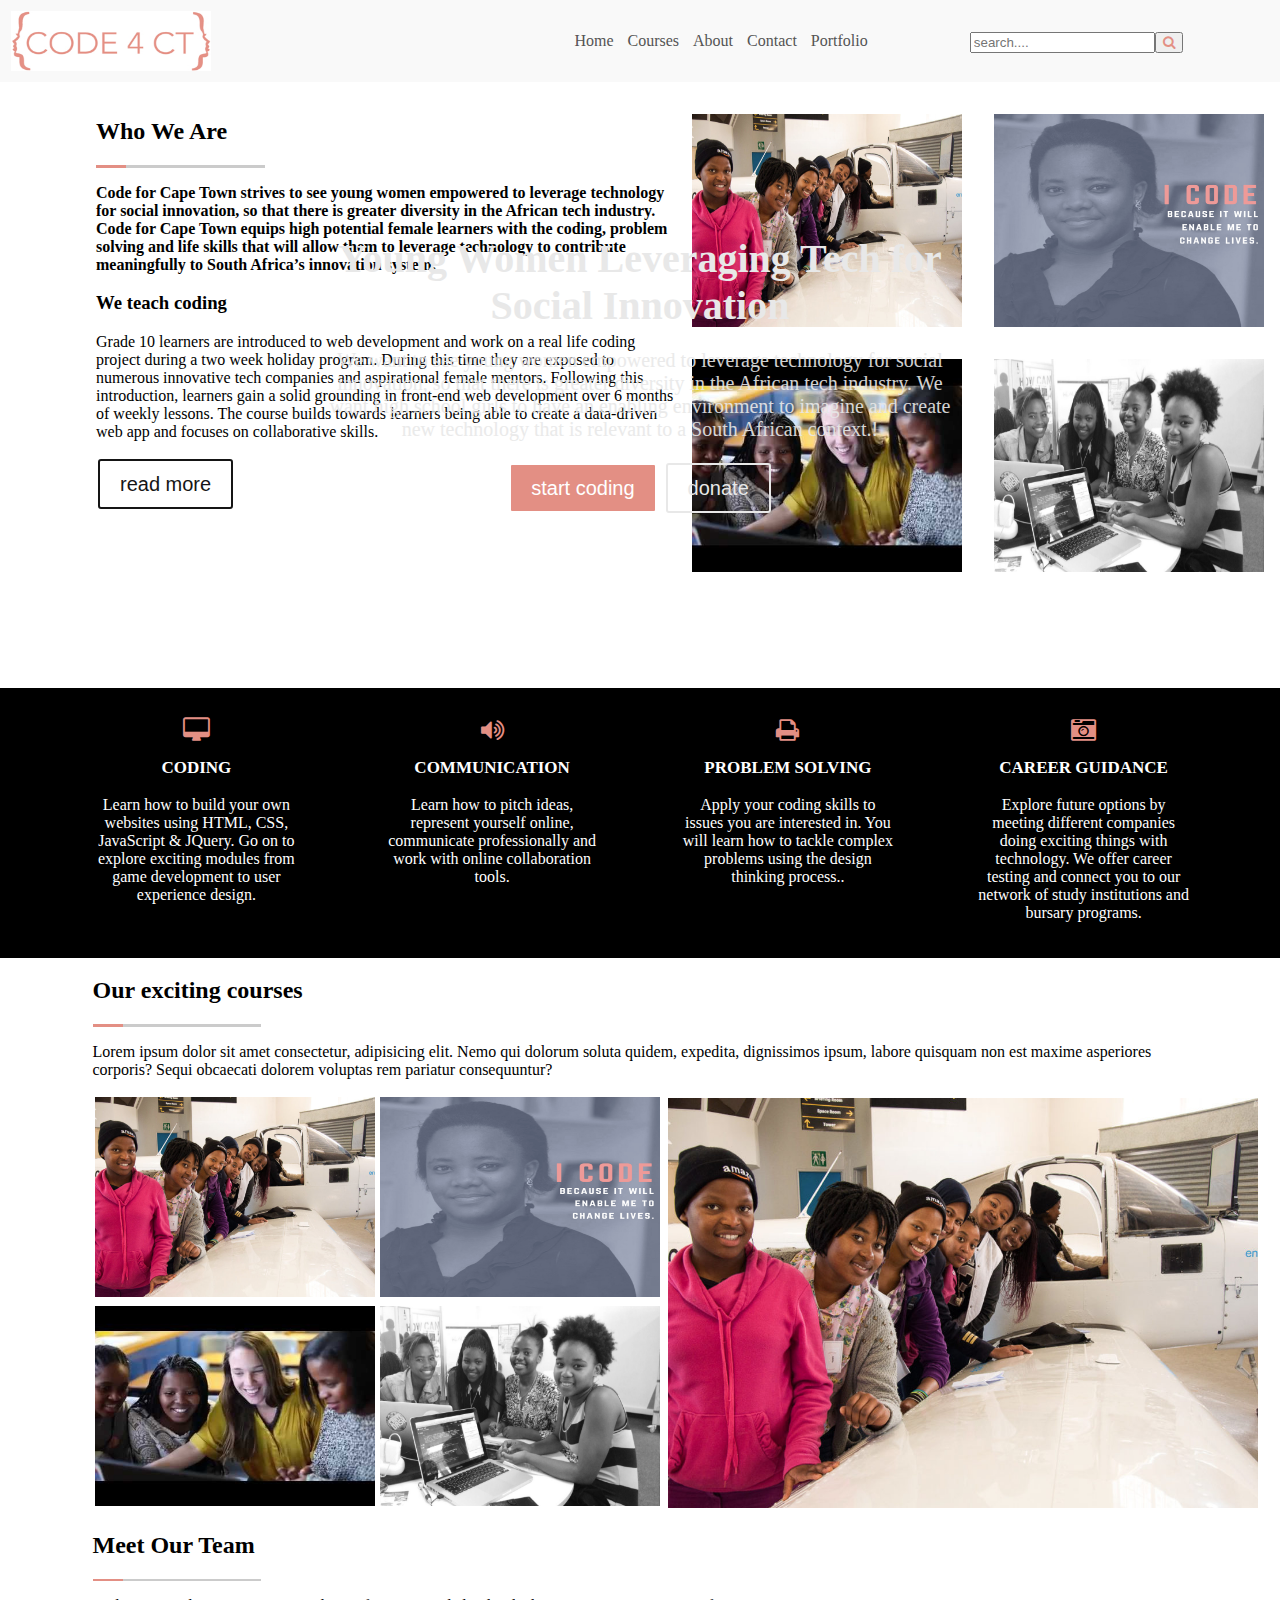
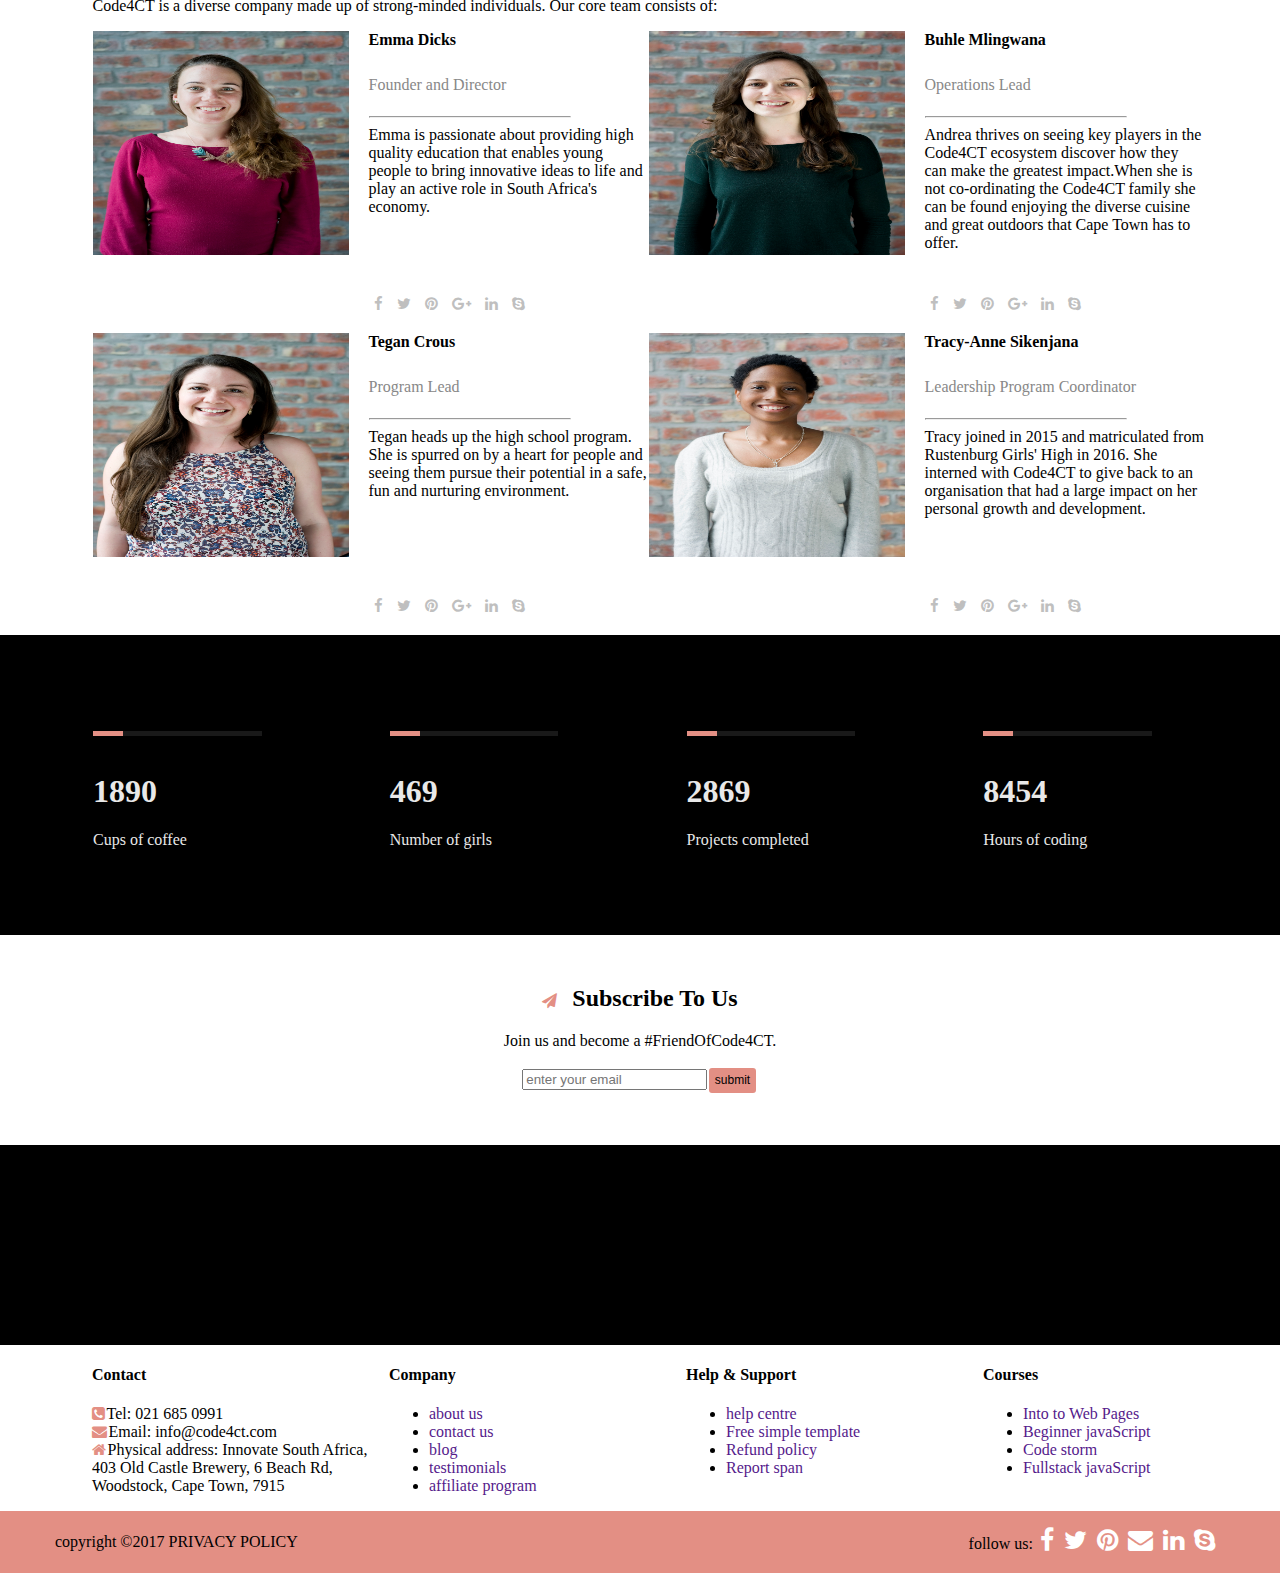
==== commit 12659437: "added nav links" ====
--- a/index.html
+++ b/index.html
@@ -15,15 +15,73 @@
         .carousel-inner > .item > img,
         .carousel-inner > .item > a > img {
             width: 70%;
-            margin: auto
+            margin: auto}
 /* ////////////////////////////////////pretty photo styling///////////////////////// */
 
 /* ////////////////////////////////////pretty photo styling///////////////////////// */
-
+.topnav {
+  /* overflow: hidden; */
+  /* background-color: #333; */
+}
+
+.topnav a {
+  /* float: left;
+  display: block;
+  color: #f2f2f2;
+  text-align: center;
+  padding: 14px 16px;
+  text-decoration: none;
+  font-size: 17px; */
+}
+
+.topnav a:hover {
+  /* background-color: #ddd;
+  color: black; */
+}
+
+.active {
+  /* background-color: #4CAF50;
+  color: white; */
+}
+
+.topnav .icon {
+  display: none;
+}
+
+@media screen and (max-width: 600px) {
+  .topnav a:not(:first-child) {display: none;}
+  .topnav a.icon {
+    float: right;
+    display: block;
+  }
+}
+
+@media screen and (max-width: 600px) {
+  .topnav.responsive {position: relative;}
+  .topnav.responsive .icon {
+    position: absolute;
+    right: 0;
+    top: 0;
+  }
+  .topnav.responsive a {
+    float: none;
+    display: block;
+    text-align: left;
+  }
+} 
             
-            
-        }
+        
         </style>
+        <script>
+                function myFunction() {
+                    var x = document.getElementById("myTopnav");
+  if (x.className === "topnav") {
+    x.className += " responsive";
+  } else {
+    x.className = "topnav";
+  }
+}
+                </script>
 </head>
 
 <body>
@@ -33,17 +91,17 @@
         <nav class="container">
             <div class="logo_flex"><img class="logo" src="images/code4ct-logo-1.jpg" alt=""> </div>
 
-            <div class="nav_align sidenav" id="mySidenav">
-                <!-- <a href="javascript:void(0)" class="closebtn" onclick="closeNav()">&times;</a> -->
-
-                <a href="">HOME</a>
-                <a href="courses.html">COURSES</a>
-                <a href="about.html">ABOUT</a>
-                <a href="contact.html">CONTACT</a>
-                <a href="portfolio.html">PORTFOLIO</a>
-                <!-- <span style="font-size:30px;cursor:pointer;display: none;" onclick="openNav()">&#9776; menu</span> -->
-
-            </div>
+            <div class="topnav nav_align" id="myTopnav">
+  <a href="index.html" class="active">Home</a>
+  <a href="courses.html">Courses</a>
+  <a href="about.html">About</a>
+  <a href="contact.html">Contact</a>
+  <a href="portfolio.html">Portfolio</a>
+
+  <a href="javascript:void(0);" class="icon" onclick="myFunction()">
+    <i class="fa fa-bars"></i>
+  </a>
+</div>
 
             <div class="vertical_align"><input type="text" placeholder="search...."><button class="search_btn"><i class="fa fa-search"></i></button></div>
 
@@ -333,7 +391,7 @@
 
         </div>
         <div class="container7">
-            <h3><i class="fas fa-paper-plane"></i>Subscribe To Us</h3>
+            <h2><i class="fas fa-paper-plane"></i>Subscribe To Us</h2>
             <p>Join us and become a #FriendOfCode4CT.</p>
             <input type="text" placeholder="enter your email"><button class="submit" type="submit">submit</button>
         </div>
--- a/css/style.css
+++ b/css/style.css
@@ -23,6 +23,18 @@
   text-decoration: none;
   color: #545454;
   padding: 5px; }
+.container .sidenav i {
+  width: 22px;
+  height: 19px;
+  font-family: FontAwesome;
+  font-size: 25px;
+  font-weight: normal;
+  font-style: normal;
+  font-stretch: normal;
+  line-height: 0.65;
+  letter-spacing: normal;
+  text-align: center;
+  color: #E38F84; }
 
 .container1 p {
   opacity: 0.9; }
@@ -122,18 +134,39 @@
   text-align: center;
   color: #E38F84; }
 
-.contact_container i {
-  width: 22px;
-  height: 19px;
-  font-family: FontAwesome;
-  font-size: 25px;
-  font-weight: normal;
-  font-style: normal;
-  font-stretch: normal;
-  line-height: 0.65;
-  letter-spacing: normal;
+.contact_container {
+  background-color: lightgray;
   text-align: center;
-  color: #E38F84; }
+  height: 12em;
+  padding-top: 5em; }
+  .contact_container i {
+    width: 22px;
+    height: 19px;
+    font-family: FontAwesome;
+    font-size: 25px;
+    font-weight: normal;
+    font-style: normal;
+    font-stretch: normal;
+    line-height: 0.65;
+    letter-spacing: normal;
+    text-align: center;
+    font-size: initial;
+    margin: 0.4em; }
+  .contact_container .onPage {
+    color: #E38F84;
+    display: inline; }
+  .contact_container .contact_information p i {
+    width: 22px;
+    height: 19px;
+    font-family: FontAwesome;
+    font-size: 25px;
+    font-weight: normal;
+    font-style: normal;
+    font-stretch: normal;
+    line-height: 0.65;
+    letter-spacing: normal;
+    text-align: center;
+    color: #E38F84; }
 
 .container {
   display: grid;
@@ -159,11 +192,13 @@
 
 .container1 {
   text-align: center;
-  top: 10%;
+  position: absolute;
+  top: 40%;
+  left: 50%;
+  height: 50%;
+  transform: translate(-50%, -50%);
   color: #e8e8e8;
-  padding-top: 10em;
-  padding-left: 20em;
-  padding-right: 20em; }
+  padding-top: 10em; }
 
 .container2 {
   display: grid;
@@ -175,11 +210,11 @@
     grid-template-columns: 1fr 1fr;
     width: min-content; }
     .container2 .red_line_fade .red_line {
-      height: 1.5px;
+      height: 2.5px;
       width: 30px;
       background-color: #E38F84; }
     .container2 .red_line_fade .fade {
-      height: 1.5px;
+      height: 2.5px;
       width: 138.5px;
       background-color: #545454;
       opacity: 0.3; }
@@ -215,11 +250,11 @@
     grid-template-columns: 1fr 1fr;
     width: min-content; }
     .container4 .red_line_fade .red_line {
-      height: 1.5px;
+      height: 2.5px;
       width: 30px;
       background-color: #E38F84; }
     .container4 .red_line_fade .fade {
-      height: 1.5px;
+      height: 2.5px;
       width: 138.5px;
       background-color: #545454;
       opacity: 0.3; }
@@ -252,12 +287,17 @@
       height: auto; }
   .container5 .member {
     text-align: right; }
+    .container5 .member :hover {
+      opacity: 0.8;
+      height: 2%; }
   .container5 .team_member {
     width: 16em;
     height: 14em; }
   .container5 .team_layout {
     display: grid;
     grid-template-columns: 1fr 1fr; }
+    .container5 .team_layout a :hover {
+      color: #E38F84; }
     .container5 .team_layout .member_space {
       margin-left: 20px;
       margin-bottom: 20px; }
@@ -274,16 +314,16 @@
     grid-template-columns: 1fr 1fr;
     width: min-content; }
     .container6 .red_line_fade .red_line {
-      height: 1.5px;
+      height: 2.5px;
       width: 30px;
       background-color: #E38F84; }
     .container6 .red_line_fade .fade {
-      height: 1.5px;
+      height: 2.5px;
       width: 138.5px;
       background-color: #545454;
       opacity: 0.3; }
   .container6 .red_line_fade {
-    margin-top: 50px;
+    margin-top: 6em;
     height: 20px; }
     .container6 .red_line_fade .red_line {
       height: 5px; }
@@ -358,6 +398,51 @@
   .footer .copyright {
     padding-left: 55px; }
 
+#courseContent {
+  display: grid;
+  grid-template-rows: 1fr 1fr 1fr; }
+  #courseContent .section {
+    border: 0.3mm solid black;
+    margin: 1em;
+    padding: 1em;
+    display: grid;
+    grid-template-columns: 1fr 1fr 1fr; }
+    #courseContent .section .centerSection {
+      text-align: center;
+      padding-top: 3em; }
+    #courseContent .section h2 {
+      grid-column: 1/4; }
+    #courseContent .section h3 {
+      grid-column: 1/4; }
+    #courseContent .section h4 {
+      grid-column: 1/4; }
+    #courseContent .section div {
+      border-top: 0.3mm solid black;
+      padding: 1em; }
+
+.welcomeContainer {
+  display: grid;
+  grid-template-columns: 1fr 1fr; }
+  .welcomeContainer .welcome {
+    padding: 2em;
+    margin-left: 5em; }
+
+.welcomeGreet {
+  margin: 1em; }
+
+.values {
+  display: grid;
+  grid-template-columns: 1fr 1fr; }
+
+.contact_input {
+  display: grid;
+  grid-template-columns: 1fr 1fr; }
+
+.portHeading {
+  text-align: center; }
+  .portHeading .red_line_fade {
+    margin-left: 35em; }
+
 .container a :hover {
   color: #E38F84;
   background-color: #E38F84; }
@@ -409,7 +494,6 @@
   -webkit-transition: all .2s;
   transition: all .2s; }
 .container1 .slide_right span:after {
-  content: ' \203A';
   right: -100px;
   position: absolute;
   margin-left: -1em;
@@ -457,7 +541,6 @@
   position: relative;
   transition: 0.5s; }
 .container1 .black_btn span:after {
-  content: ' \203A';
   right: -100px;
   position: absolute;
   margin-left: -1em;
@@ -503,7 +586,6 @@
   position: relative;
   transition: 0.5s; }
 .container2 .white_btn span:after {
-  content: ' \203A';
   right: -100px;
   position: absolute;
   margin-left: -1em;
@@ -538,11 +620,11 @@
   grid-template-columns: 1fr 1fr;
   width: min-content; }
   .container5 .red_line_fade .red_line {
-    height: 1.5px;
+    height: 2.5px;
     width: 30px;
     background-color: #E38F84; }
   .container5 .red_line_fade .fade {
-    height: 1.5px;
+    height: 2.5px;
     width: 138.5px;
     background-color: #545454;
     opacity: 0.3; }
@@ -573,7 +655,7 @@
 #myBtn {
   display: none;
   position: fixed;
-  bottom: 60px;
+  bottom: 20%;
   right: 15px;
   z-index: 1;
   font-size: 15px;
@@ -597,21 +679,267 @@
   grid-template-columns: 1fr 1fr;
   width: min-content; }
   .contact_container .contact_input .user_input .red_line_fade .red_line {
-    height: 1.5px;
+    height: 2.5px;
     width: 30px;
     background-color: #E38F84; }
   .contact_container .contact_input .user_input .red_line_fade .fade {
-    height: 1.5px;
+    height: 2.5px;
     width: 138.5px;
     background-color: #545454;
     opacity: 0.3; }
 
+#courseContent .course_btn {
+  background-color: #E38F84;
+  color: #FFFFFF;
+  position: relative;
+  margin: 2px;
+  padding: .3em 1em;
+  border: 2px solid;
+  -webkit-border-radius: 3px;
+  -moz-border-radius: 3px;
+  border-radius: 3px;
+  background-repeat: no-repeat;
+  background-position: center;
+  background-size: cover;
+  font-size: 20px;
+  font-weight: 500;
+  line-height: 1.7em !important;
+  -webkit-transition: all .2s;
+  transition: all .2s; }
+#courseContent .course_btn span {
+  cursor: pointer;
+  display: inline-block;
+  position: relative;
+  transition: 0.5s; }
+#courseContent .course_btn span:after {
+  right: -100px;
+  position: absolute;
+  margin-left: -1em;
+  opacity: 0;
+  text-shadow: none;
+  font-size: 32px;
+  font-weight: 400;
+  font-style: normal;
+  font-variant: none;
+  line-height: 1em;
+  text-transform: none;
+  -webkit-transition: all .2s;
+  transition: all .2s;
+  left: 30px; }
+#courseContent .course_btn:hover span {
+  padding-right: 15px; }
+#courseContent .course_btn:hover span:after {
+  opacity: 1; }
+
+.who_we_are {
+  padding-left: 1em; }
+  .who_we_are .red_line_fade {
+    display: grid;
+    grid-template-columns: 1fr 1fr;
+    width: min-content; }
+    .who_we_are .red_line_fade .red_line {
+      height: 2.5px;
+      width: 30px;
+      background-color: #E38F84; }
+    .who_we_are .red_line_fade .fade {
+      height: 2.5px;
+      width: 138.5px;
+      background-color: #545454;
+      opacity: 0.3; }
+
+.welcomeContainer .ourBtn {
+  background-color: #E38F84;
+  color: #E38F84;
+  position: relative;
+  margin: 2px;
+  padding: .3em 1em;
+  border: 2px solid;
+  -webkit-border-radius: 3px;
+  -moz-border-radius: 3px;
+  border-radius: 3px;
+  background-repeat: no-repeat;
+  background-position: center;
+  background-size: cover;
+  font-size: 20px;
+  font-weight: 500;
+  line-height: 1.7em !important;
+  -webkit-transition: all .2s;
+  transition: all .2s; }
+  .welcomeContainer .ourBtn :visited {
+    color: #FFFFFF; }
+.welcomeContainer .ourBtn span {
+  cursor: pointer;
+  display: inline-block;
+  position: relative;
+  transition: 0.5s; }
+.welcomeContainer .ourBtn span:after {
+  right: -100px;
+  position: absolute;
+  margin-left: -1em;
+  opacity: 0;
+  text-shadow: none;
+  font-size: 32px;
+  font-weight: 400;
+  font-style: normal;
+  font-variant: none;
+  line-height: 1em;
+  text-transform: none;
+  -webkit-transition: all .2s;
+  transition: all .2s;
+  left: 30px; }
+.welcomeContainer .ourBtn:hover span {
+  padding-right: 15px; }
+.welcomeContainer .ourBtn:hover span:after {
+  opacity: 1; }
+
+.values {
+  margin-top: 2em;
+  margin-bottom: 2em; }
+  .values h4 {
+    color: #E38F84; }
+
+.valueText {
+  padding: 2em; }
+
+.contact_input .emailBtn {
+  background-color: #E38F84;
+  color: #FFFFFF;
+  position: relative;
+  margin: 2px;
+  padding: .3em 1em;
+  border: 2px solid;
+  -webkit-border-radius: 3px;
+  -moz-border-radius: 3px;
+  border-radius: 3px;
+  background-repeat: no-repeat;
+  background-position: center;
+  background-size: cover;
+  font-size: 20px;
+  font-weight: 500;
+  line-height: 1.7em !important;
+  -webkit-transition: all .2s;
+  transition: all .2s; }
+.contact_input .emailBtn span {
+  cursor: pointer;
+  display: inline-block;
+  position: relative;
+  transition: 0.5s; }
+.contact_input .emailBtn span:after {
+  right: -100px;
+  position: absolute;
+  margin-left: -1em;
+  opacity: 0;
+  text-shadow: none;
+  font-size: 32px;
+  font-weight: 400;
+  font-style: normal;
+  font-variant: none;
+  line-height: 1em;
+  text-transform: none;
+  -webkit-transition: all .2s;
+  transition: all .2s;
+  left: 30px; }
+.contact_input .emailBtn:hover span {
+  padding-right: 15px; }
+.contact_input .emailBtn:hover span:after {
+  opacity: 1; }
+.contact_input .user_input {
+  margin-left: 10em; }
+  .contact_input .user_input .red_line_fade {
+    display: grid;
+    grid-template-columns: 1fr 1fr;
+    width: min-content; }
+    .contact_input .user_input .red_line_fade .red_line {
+      height: 2.5px;
+      width: 30px;
+      background-color: #E38F84; }
+    .contact_input .user_input .red_line_fade .fade {
+      height: 2.5px;
+      width: 138.5px;
+      background-color: #545454;
+      opacity: 0.3; }
+  .contact_input .user_input .spaceInput {
+    margin: 1em; }
+.contact_input .contact_information {
+  margin-right: 10em; }
+  .contact_input .contact_information .red_line_fade {
+    display: grid;
+    grid-template-columns: 1fr 1fr;
+    width: min-content; }
+    .contact_input .contact_information .red_line_fade .red_line {
+      height: 2.5px;
+      width: 30px;
+      background-color: #E38F84; }
+    .contact_input .contact_information .red_line_fade .fade {
+      height: 2.5px;
+      width: 138.5px;
+      background-color: #545454;
+      opacity: 0.3; }
+
+.portHeading .red_line_fade {
+  display: grid;
+  grid-template-columns: 1fr 1fr 1fr;
+  width: min-content; }
+  .portHeading .red_line_fade .red_line {
+    height: 2.5px;
+    width: 60px;
+    background-color: #E38F84; }
+  .portHeading .red_line_fade .fade {
+    height: 2.5px;
+    width: 100px;
+    background-color: #545454;
+    opacity: 0.3; }
+
+.gridButtons {
+  margin-bottom: 4em; }
+  .gridButtons .gridImage {
+    background-color: #E38F84;
+    color: #FFFFFF;
+    position: relative;
+    margin: 2px;
+    padding: .3em 1em;
+    border: 2px solid;
+    -webkit-border-radius: 3px;
+    -moz-border-radius: 3px;
+    border-radius: 3px;
+    background-repeat: no-repeat;
+    background-position: center;
+    background-size: cover;
+    font-size: 20px;
+    font-weight: 500;
+    line-height: 1.7em !important;
+    -webkit-transition: all .2s;
+    transition: all .2s; }
+  .gridButtons .gridImage span {
+    cursor: pointer;
+    display: inline-block;
+    position: relative;
+    transition: 0.5s; }
+  .gridButtons .gridImage span:after {
+    right: -100px;
+    position: absolute;
+    margin-left: -1em;
+    opacity: 0;
+    text-shadow: none;
+    font-size: 32px;
+    font-weight: 400;
+    font-style: normal;
+    font-variant: none;
+    line-height: 1em;
+    text-transform: none;
+    -webkit-transition: all .2s;
+    transition: all .2s;
+    left: 30px; }
+  .gridButtons .gridImage:hover span {
+    padding-right: 15px; }
+  .gridButtons .gridImage:hover span:after {
+    opacity: 1; }
+
 @media screen and (max-width: 600px) {
   html, body {
     margin: 1em; }
 
   .background_image {
-    height: auto;
     padding: 1em; }
 
   .main_container .container {
@@ -619,12 +947,23 @@
     grid-template-columns: 1fr; }
   .main_container .container1 {
     text-align: center;
-    transform: inherit;
-    color: #e8e8e8; }
+    position: absolute;
+    color: #e8e8e8;
+    left: 50%;
+    height: 50%;
+    transform: translate(-50%, -50%);
+    padding: 0;
+    top: 50%;
+    font-size: small; }
+  .main_container .vertical_align {
+    display: none; }
+  .main_container h1 {
+    font-size: x-large; }
 
   .container2 {
     display: grid;
-    grid-template-columns: 1fr; }
+    grid-template-columns: 1fr;
+    padding-left: 0; }
     .container2 .para_text {
       padding: 0; }
       .container2 .para_text .bold_text {
@@ -667,12 +1006,16 @@
     display: grid;
     grid-template-columns: 1fr;
     padding: 0; }
+    .container5 .member {
+      text-align: unset; }
     .container5 .team_member {
       width: 90%;
       height: auto; }
     .container5 .team_layout {
       display: grid;
       grid-template-columns: 1fr; }
+      .container5 .team_layout p {
+        width: unset; }
       .container5 .team_layout .member_space {
         margin-left: 1em;
         margin-bottom: 1em; }
@@ -749,33 +1092,66 @@
     margin-left: 50px; }
 
   span .menu {
-    display: inline; } }
+    display: inline; }
+
+  .container .vertical_align {
+    display: none; }
+
+  #courseContent .section {
+    display: block;
+    border: none;
+    margin: 0; }
+
+  .welcomeContainer {
+    display: grid;
+    grid-template-columns: 1fr; }
+    .welcomeContainer .welcome {
+      margin-left: 0;
+      padding-left: 0; }
+    .welcomeContainer img {
+      width: 100%;
+      height: auto; }
+
+  .values {
+    display: grid;
+    grid-template-columns: 1fr; }
+    .values img {
+      width: 100%;
+      height: auto; }
+
+  .row {
+    display: grid;
+    grid-template-columns: 1fr; } }
 @media screen and (min-width: 601px) and (max-width: 993px) {
   html, body {
     margin: 1em; }
 
-  .background_image {
-    width: 15.75em;
-    height: 45.625em; }
+  .container {
+    grid-template-columns: 0.5fr 1fr; }
+    .container .vertical_align {
+      display: none; }
+    .container .nav_align {
+      text-align: left; }
 
   .main_container .container {
     display: grid;
     grid-template-columns: 1fr; }
+    .main_container .container .nav_align {
+      text-align: center;
+      margin: 1em; }
   .main_container .container1 {
     text-align: center;
     position: absolute;
-    top: 13.75em;
-    height: 31.25em;
-    transform: inherit;
     color: #e8e8e8; }
   .main_container .vertical_align {
     display: none; }
-  .main_container .logo {
-    display: none; }
+  .main_container h1 {
+    font-size: xx-large; }
 
   .container2 {
     display: grid;
-    grid-template-columns: 1fr; }
+    grid-template-columns: 1fr;
+    padding-left: 0; }
     .container2 .para_text {
       padding: 0; }
       .container2 .para_text .bold_text {
@@ -784,10 +1160,9 @@
           width: 80%; }
     .container2 .img_container {
       display: grid;
-      grid-template-columns: 1fr; }
+      grid-template-columns: 1fr 1fr; }
       .container2 .img_container .block_display {
-        width: 80%;
-        height: auto; }
+        width: 80%; }
 
   .container3 {
     display: grid;
@@ -798,13 +1173,19 @@
 
   .container4 {
     display: grid;
-    grid-template-columns: 60em;
-    padding-left: 0px; }
+    grid-template-columns: 1fr;
+    padding-left: 0;
+    padding-right: 0; }
     .container4 p {
       width: 90%; }
     .container4 .image_quad {
       width: 90%;
-      height: auto; }
+      margin: 1em; }
+    .container4 .image_enlarge {
+      width: 95%;
+      padding-left: 5px;
+      padding-top: 3px;
+      margin: 1em; }
     .container4 .img_wrapper {
       display: grid;
       grid-template-columns: 1fr; }
@@ -812,12 +1193,15 @@
         height: auto; }
       .container4 .img_wrapper .course_img {
         display: grid;
-        grid-template-columns: 1fr; }
+        grid-template-columns: 1fr 1fr; }
 
   .container5 {
     display: grid;
     grid-template-columns: 1fr;
-    padding-left: 10%; }
+    padding-left: 0;
+    padding-right: 0; }
+    .container5 .member {
+      text-align: center; }
     .container5 p {
       width: 20em; }
     .container5 .team_member {
@@ -834,7 +1218,7 @@
         margin-bottom: 1em; }
     .container5 .team_info {
       display: grid;
-      grid-template-columns: 1fr; }
+      grid-template-columns: 1fr 1fr; }
       .container5 .team_info hr {
         width: 9em;
         color: #666666;
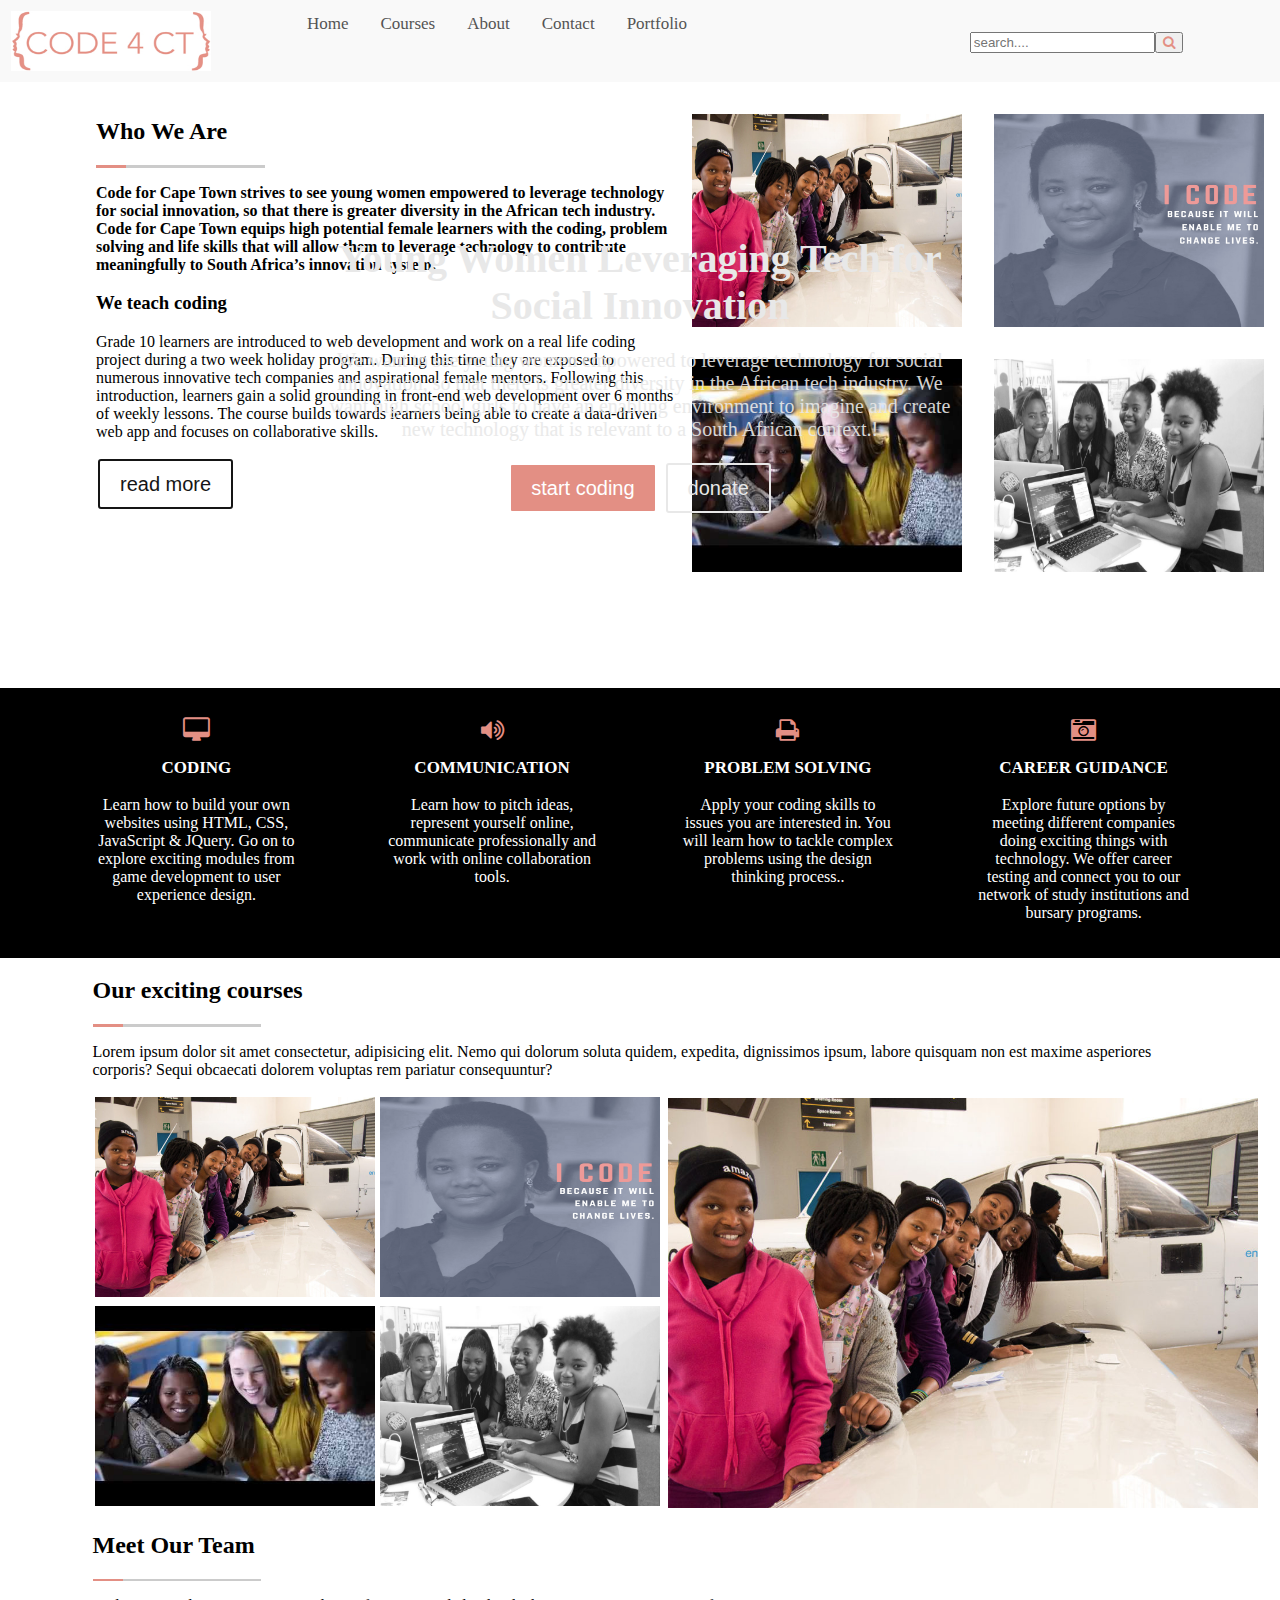
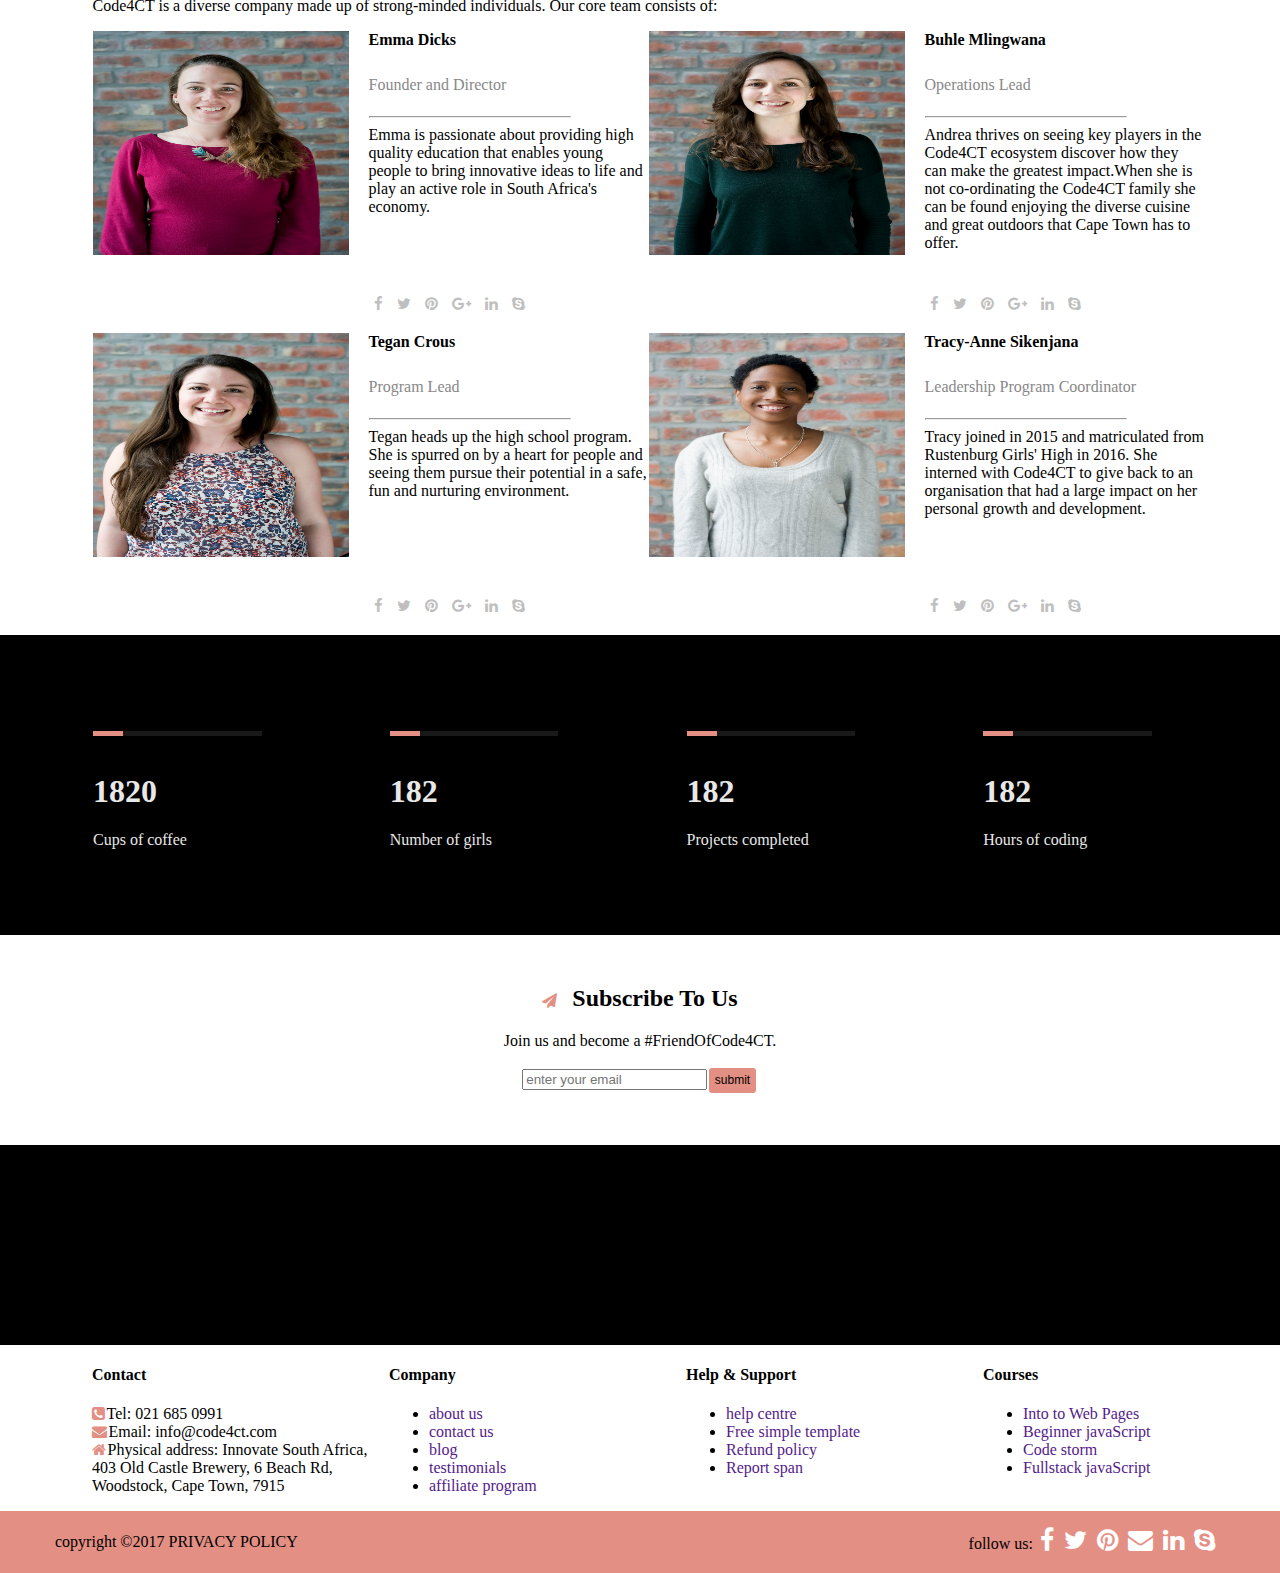
==== commit f716397d: "scroll to top button add to courses page" ====
--- a/index.html
+++ b/index.html
@@ -10,38 +10,31 @@
     <link rel="stylesheet" href="https://cdnjs.cloudflare.com/ajax/libs/font-awesome/4.7.0/css/font-awesome.min.css">
     <script src="js/jquery.prettyPhoto.js" type="text/javascript" charset="utf-8"></script>
     <script src="https://ajax.googleapis.com/ajax/libs/jquery/3.3.1/jquery.min.js"></script>
-
     <style>
+
         .carousel-inner > .item > img,
         .carousel-inner > .item > a > img {
             width: 70%;
             margin: auto}
-/* ////////////////////////////////////pretty photo styling///////////////////////// */
-
-/* ////////////////////////////////////pretty photo styling///////////////////////// */
+
+            
 .topnav {
-  /* overflow: hidden; */
-  /* background-color: #333; */
-}
+  overflow: hidden;
+  }
 
 .topnav a {
-  /* float: left;
+  float: left;
   display: block;
-  color: #f2f2f2;
+  /* color: #f2f2f2; */
   text-align: center;
   padding: 14px 16px;
   text-decoration: none;
-  font-size: 17px; */
+  font-size: 17px;
 }
 
 .topnav a:hover {
-  /* background-color: #ddd;
-  color: black; */
-}
-
-.active {
-  /* background-color: #4CAF50;
-  color: white; */
+  background-color: #ddd;
+  color: black;
 }
 
 .topnav .icon {
@@ -72,16 +65,16 @@
             
         
         </style>
-        <script>
-                function myFunction() {
-                    var x = document.getElementById("myTopnav");
-  if (x.className === "topnav") {
-    x.className += " responsive";
-  } else {
-    x.className = "topnav";
-  }
-}
-                </script>
+    <script>
+        function myFunction() {
+            var x = document.getElementById("myTopnav");
+            if (x.className === "topnav") {
+                x.className += " responsive";
+            } else {
+                x.className = "topnav";
+            }
+        }
+    </script>
 </head>
 
 <body>
@@ -91,17 +84,17 @@
         <nav class="container">
             <div class="logo_flex"><img class="logo" src="images/code4ct-logo-1.jpg" alt=""> </div>
 
-            <div class="topnav nav_align" id="myTopnav">
-  <a href="index.html" class="active">Home</a>
-  <a href="courses.html">Courses</a>
-  <a href="about.html">About</a>
-  <a href="contact.html">Contact</a>
-  <a href="portfolio.html">Portfolio</a>
-
-  <a href="javascript:void(0);" class="icon" onclick="myFunction()">
-    <i class="fa fa-bars"></i>
-  </a>
-</div>
+            <div class="topnav" id="myTopnav">
+                <a href="index.html" class="">Home</a>
+                <a href="courses.html">Courses</a>
+                <a href="about.html">About</a>
+                <a href="contact.html">Contact</a>
+                <a href="portfolio.html">Portfolio</a>
+
+                <a href="javascript:void(0);" class="icon" onclick="myFunction()">
+                    <i class="fa fa-bars"></i>
+                </a>
+            </div>
 
             <div class="vertical_align"><input type="text" placeholder="search...."><button class="search_btn"><i class="fa fa-search"></i></button></div>
 
@@ -190,7 +183,6 @@
 
         </div>
         <div class="container4">
-            <!-- <div class="courses"> -->
             <h2>Our exciting courses</h2>
             <div class="red_line_fade">
                 <div class="red_line"></div>
@@ -202,7 +194,7 @@
                 rem pariatur consequuntur?
 
             </p>
-            <!-- </div> -->
+        
             <div class="img_wrapper">
                 <div class="course_img">
                     <img class="image_quad" src="images/image1.jpg" alt="">
@@ -260,8 +252,8 @@
                 </div>
                 <div>
                     <div class="team_layout">
-                        <div class="member" >
-                                <img class="team_member" src="images/Andrea.jpg" alt="Creative director">
+                        <div class="member">
+                            <img class="team_member" src="images/Andrea.jpg" alt="Creative director">
 
                         </div>
                         <div class="member_space">
@@ -287,7 +279,7 @@
                 <div>
                     <div class="team_layout">
                         <div class="member">
-                                <img class="team_member" src="images/Tegan.jpg" alt="video Producer">
+                            <img class="team_member" src="images/Tegan.jpg" alt="video Producer">
 
                         </div>
                         <div class="member_space">
@@ -312,7 +304,7 @@
                 <div>
                     <div class="team_layout">
                         <div class="member">
-                                <img class="team_member" src="images/Tracy.jpg" alt="Photographer">
+                            <img class="team_member" src="images/Tracy.jpg" alt="Photographer">
 
                         </div>
                         <div class="member_space">
@@ -395,8 +387,7 @@
             <p>Join us and become a #FriendOfCode4CT.</p>
             <input type="text" placeholder="enter your email"><button class="submit" type="submit">submit</button>
         </div>
-        <!-- <div class="container8"> -->
-        <!-- Carousel -->
+        
         <div class="carousel">
             <div class="container_carousel">
                 <div class="sub">
@@ -420,8 +411,6 @@
             </div>
         </div>
 
-
-        <!-- </div> -->
         <div class="contact_info">
             <div class="contact_number">
                 <h4>Contact</h4>
@@ -491,6 +480,7 @@
     <button onclick="topFunction()" id="myBtn" title="Go to top"><i class="fas fa-angle-up"></i></button>
     <script src="js/main.js"></script>
     <script src="js/jquery.prettyPhoto.js" type="text/javascript" charset="utf-8"></script>
+    <script src="js/counter.js"></script>
 
 
 </body>
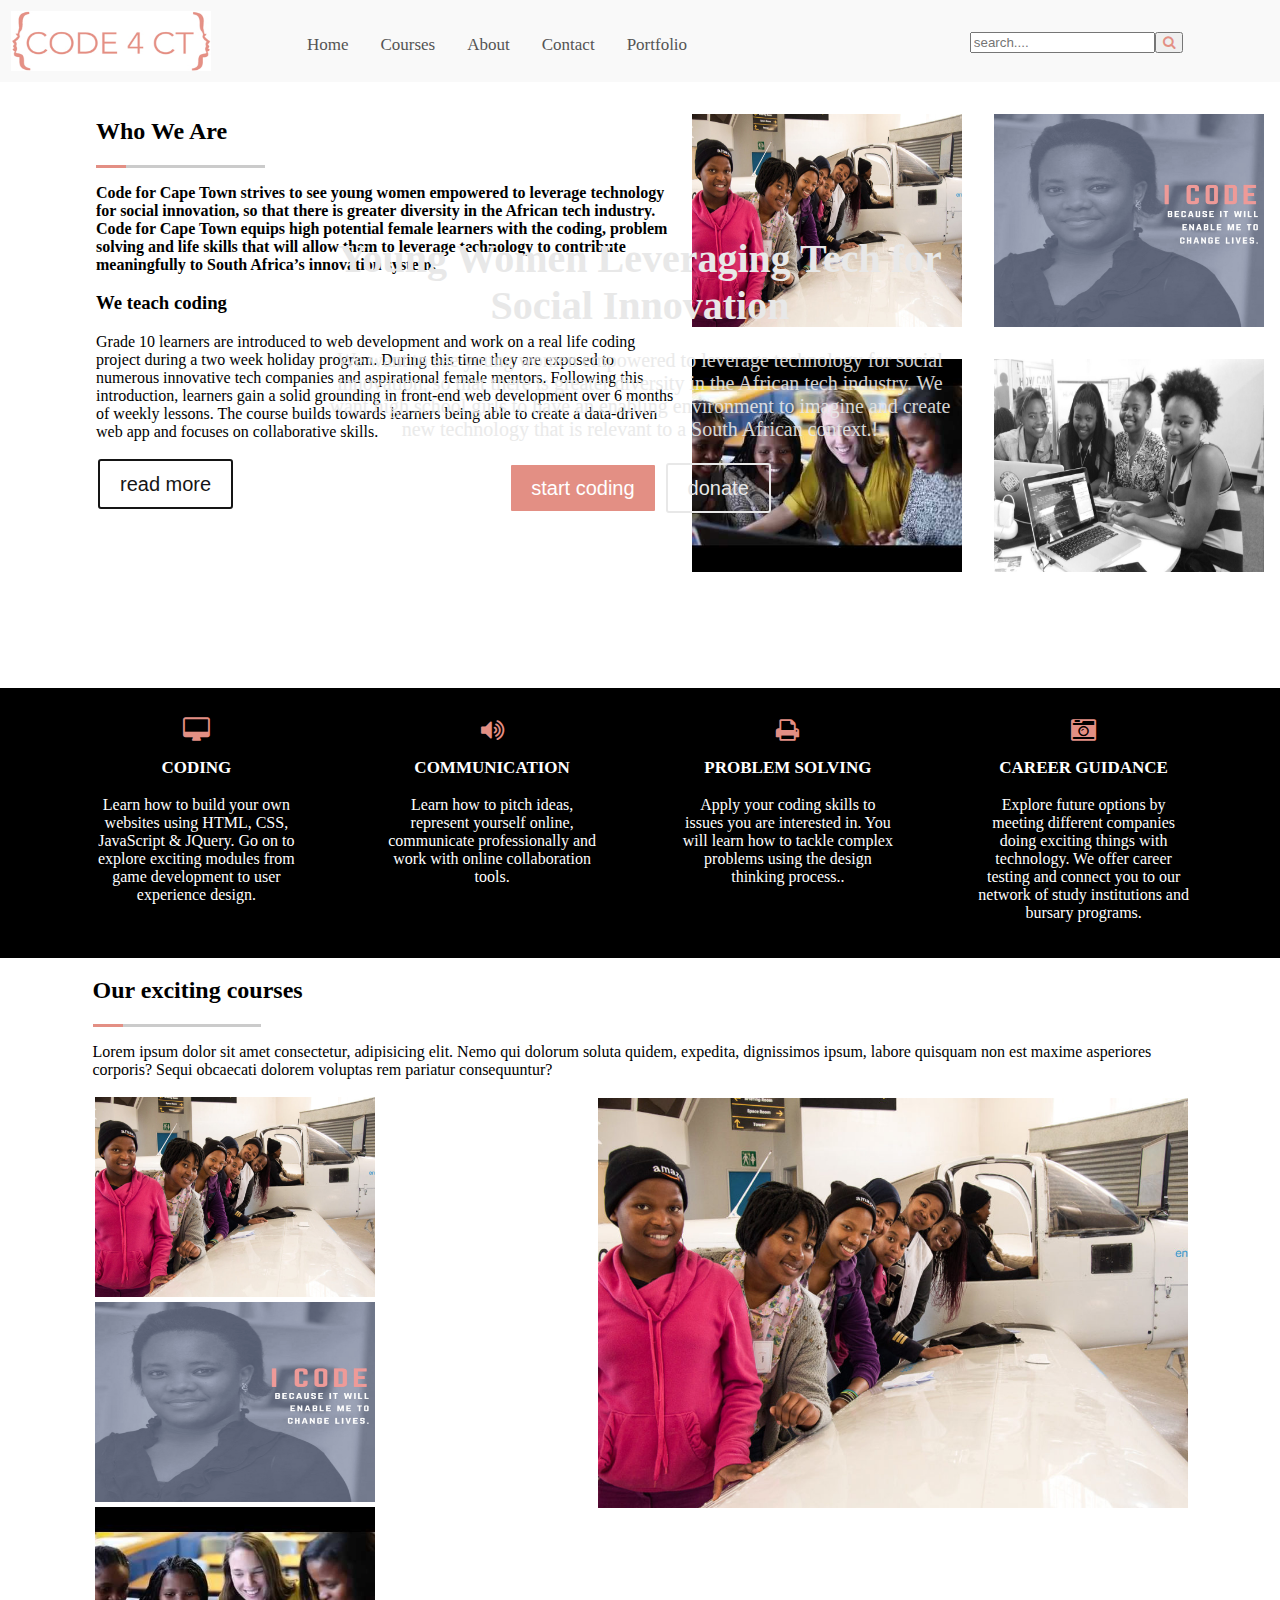
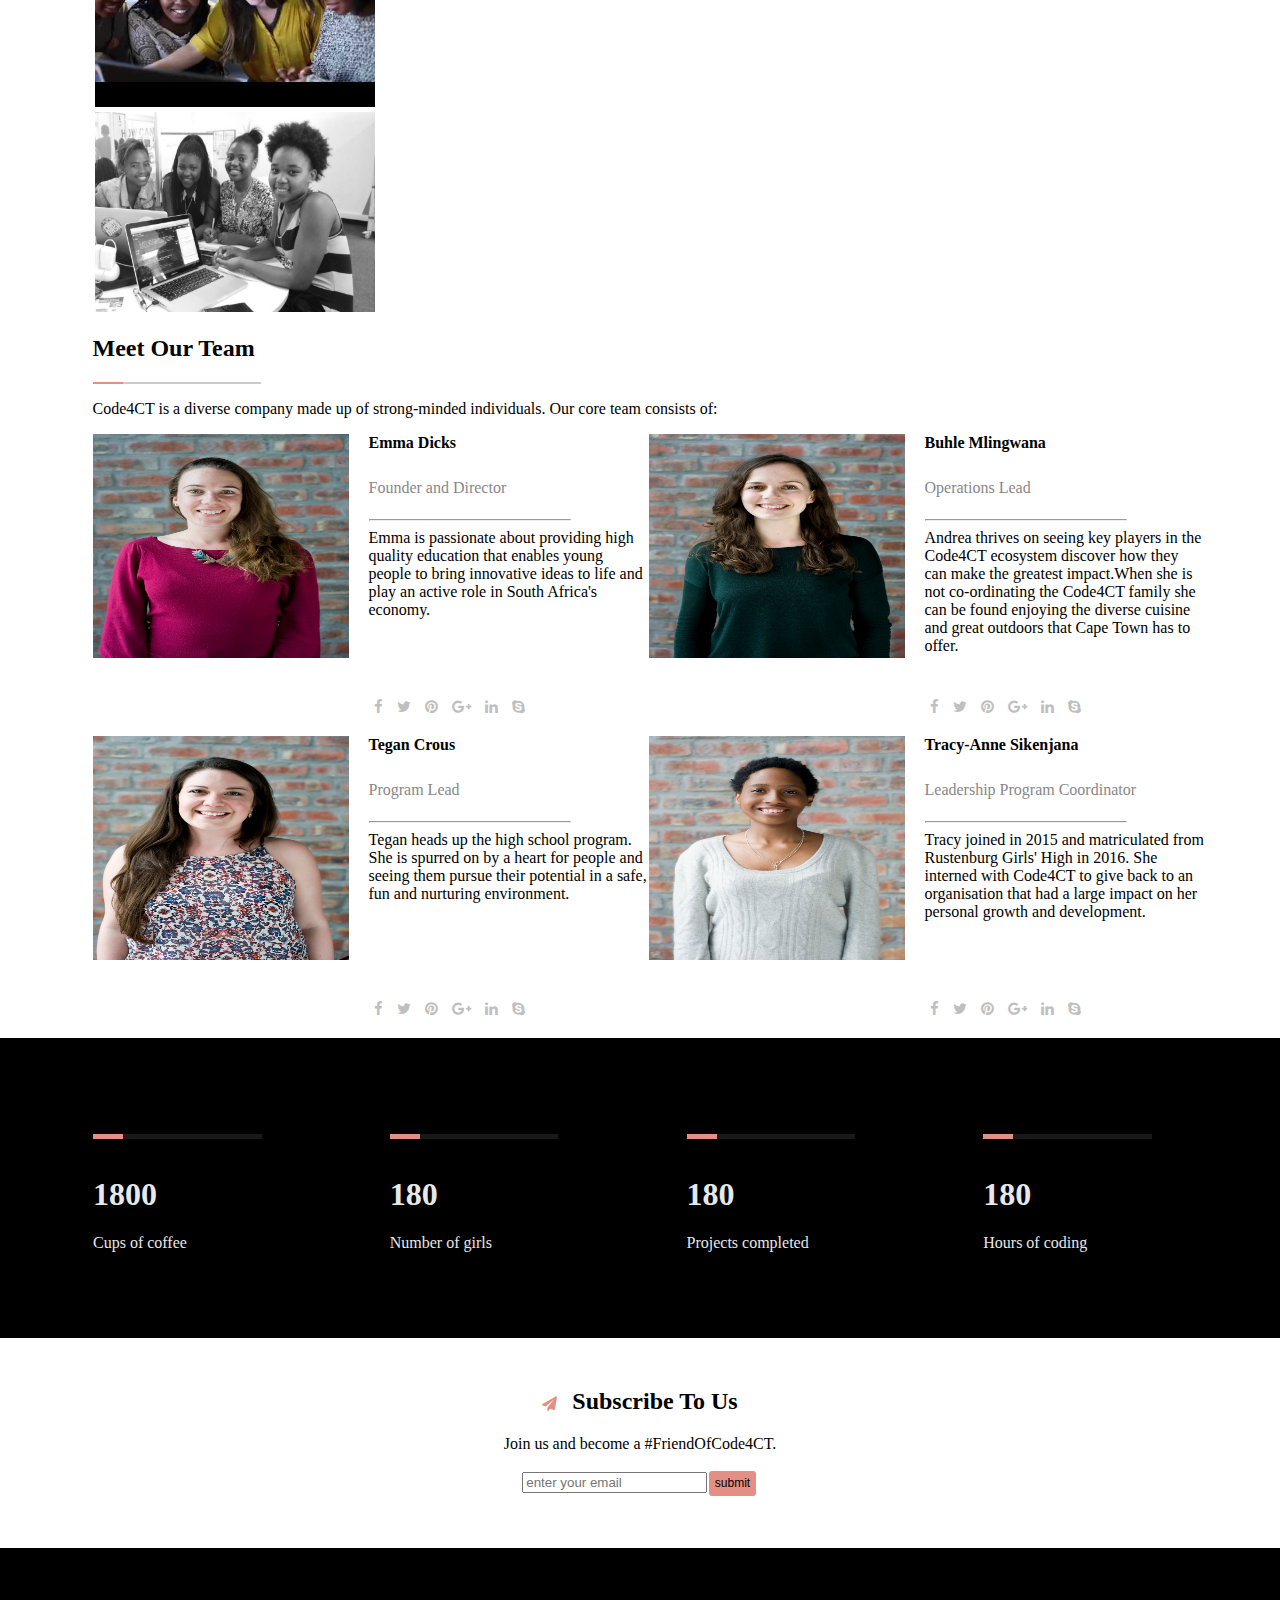
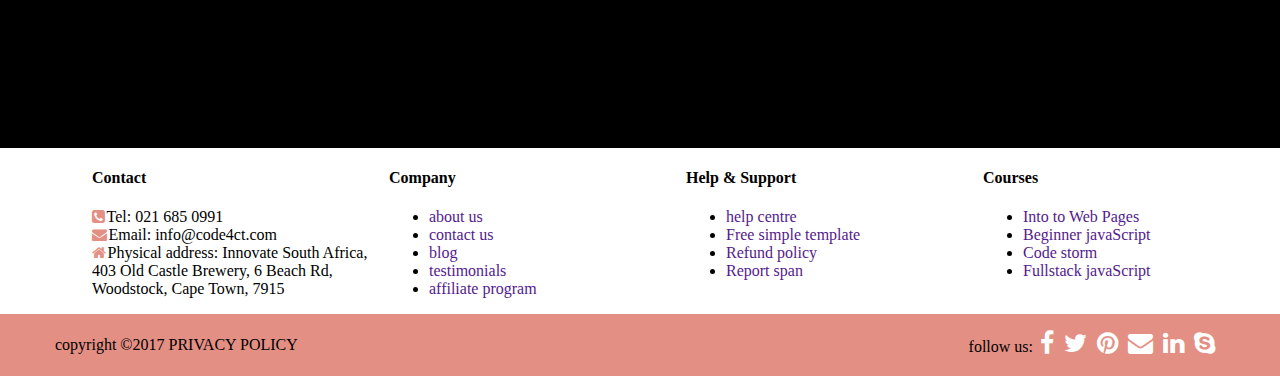
==== commit beb198ef: "comments add to each page" ====
--- a/index.html
+++ b/index.html
@@ -25,7 +25,6 @@
 .topnav a {
   float: left;
   display: block;
-  /* color: #f2f2f2; */
   text-align: center;
   padding: 14px 16px;
   text-decoration: none;
@@ -78,7 +77,7 @@
 </head>
 
 <body>
-
+<!-- ==========================nav================================== -->
     <div class="main_container">
 
         <nav class="container">
@@ -114,8 +113,9 @@
 
             </div>
         </div>
-
-
+<!-- ==========================nav================================== -->
+
+<!-- ==============================who we are====================================== -->
 
         <div class="container2">
             <div class="para_text">
@@ -150,6 +150,8 @@
                 <img class="block_display" src="images/image4.jpg" alt="image4">
             </div>
         </div>
+<!-- ==============================who we are====================================== -->
+
         <div class="container3">
             <div class="info">
                 <i class="far fa-desktop"></i>
@@ -182,6 +184,7 @@
 
 
         </div>
+<!-- ==============================our exciting courses============================== -->
         <div class="container4">
             <h2>Our exciting courses</h2>
             <div class="red_line_fade">
@@ -215,7 +218,9 @@
 
 
         </div>
-
+<!-- ==============================our exciting courses============================== -->
+
+<!-- ===================================meet our team======================== -->
         <div class="container5">
             <h2>Meet Our Team</h2>
             <div class="red_line_fade">
@@ -329,6 +334,8 @@
                 </div>
             </div>
         </div>
+<!-- ===================================meet our team======================== -->
+<!-- =====================counter==================== -->
         <div class="container6">
 
 
@@ -382,12 +389,17 @@
             </div>
 
         </div>
+<!-- =====================counter==================== -->
+
+        <!-- ==============Subscribe======================================== -->
         <div class="container7">
             <h2><i class="fas fa-paper-plane"></i>Subscribe To Us</h2>
             <p>Join us and become a #FriendOfCode4CT.</p>
             <input type="text" placeholder="enter your email"><button class="submit" type="submit">submit</button>
         </div>
-        
+        <!-- ==============Subscribe======================================== -->
+
+        <!-- ===================carousel=========================== -->
         <div class="carousel">
             <div class="container_carousel">
                 <div class="sub">
@@ -410,7 +422,9 @@
                 </div>
             </div>
         </div>
-
+        <!-- ===================carousel=========================== -->
+
+<!-- ==========================footer================================== -->
         <div class="contact_info">
             <div class="contact_number">
                 <h4>Contact</h4>
@@ -477,6 +491,8 @@
 
     </div>
     </div>
+<!-- ==========================footer================================== -->
+
     <button onclick="topFunction()" id="myBtn" title="Go to top"><i class="fas fa-angle-up"></i></button>
     <script src="js/main.js"></script>
     <script src="js/jquery.prettyPhoto.js" type="text/javascript" charset="utf-8"></script>
--- a/css/style.css
+++ b/css/style.css
@@ -177,19 +177,6 @@
   height: 15%;
   z-index: 1; }
 
-.dropdown {
-  position: relative;
-  display: inline-block; }
-
-.dropdown-content {
-  display: none;
-  position: absolute;
-  background-color: #f1f1f1;
-  text-align: left;
-  min-width: 30%;
-  box-shadow: 0px 8px 16px 0px rgba(0, 0, 0, 0.2);
-  z-index: 1; }
-
 .container1 {
   text-align: center;
   position: absolute;
@@ -263,7 +250,7 @@
     grid-template-columns: 1fr 1fr; }
     .container4 .img_wrapper .course_img {
       display: grid;
-      grid-template-columns: 1fr 1fr; }
+      grid-template-columns: 1fr 1f; }
 
 .container5 {
   padding-left: 92.5px;
@@ -453,10 +440,11 @@
   display: flex;
   align-items: center;
   margin: 0.7em; }
-.container .nav_align {
-  text-align: right;
-  margin-top: 2em; }
-  .container .nav_align :hover {
+.container .topnav {
+  text-align: center;
+  margin-top: 1.5em;
+  font-size: 14px; }
+  .container .topnav :hover {
     color: #FFFFFF;
     background-color: #E38F84; }
 .container .vertical_align {
@@ -945,6 +933,9 @@
   .main_container .container {
     display: grid;
     grid-template-columns: 1fr; }
+  .main_container .top_nav {
+    text-align: left;
+    margin: 2em; }
   .main_container .container1 {
     text-align: center;
     position: absolute;
@@ -958,7 +949,8 @@
   .main_container .vertical_align {
     display: none; }
   .main_container h1 {
-    font-size: x-large; }
+    font-size: x-large;
+    margin-top: 2em; }
 
   .container2 {
     display: grid;
@@ -1033,8 +1025,6 @@
     padding-left: 25%;
     height: auto; }
     .container6 .project_stats {
-      /* text-align: center; */
-      /* padding: 10em; */
       padding-top: 0;
       padding-bottom: 0;
       width: 90%; }
@@ -1121,7 +1111,26 @@
 
   .row {
     display: grid;
-    grid-template-columns: 1fr; } }
+    grid-template-columns: 1fr; }
+
+  .portHeading .red_line_fade {
+    margin-left: 0; }
+
+  #gridContainer .parent {
+    position: absolute;
+    width: 80%;
+    height: 165px; }
+
+  .contact_input {
+    display: grid;
+    grid-template-columns: 1fr; }
+    .contact_input .user_input {
+      display: grid;
+      grid-template-columns: 1fr;
+      margin-left: 0;
+      width: min-content; }
+      .contact_input .user_input .spaceInput {
+        width: 17em; } }
 @media screen and (min-width: 601px) and (max-width: 993px) {
   html, body {
     margin: 1em; }
@@ -1130,13 +1139,15 @@
     grid-template-columns: 0.5fr 1fr; }
     .container .vertical_align {
       display: none; }
-    .container .nav_align {
+    .container .topnav {
       text-align: left; }
+    .container .logo_flex {
+      display: none; }
 
   .main_container .container {
     display: grid;
     grid-template-columns: 1fr; }
-    .main_container .container .nav_align {
+    .main_container .container .topnav {
       text-align: center;
       margin: 1em; }
   .main_container .container1 {
@@ -1230,7 +1241,7 @@
     padding-left: 0px;
     height: auto; }
     .container6 .red_line_fade {
-      padding-left: 4em; }
+      padding-left: 16em; }
     .container6 .project_stats {
       text-align: center; }
 
@@ -1249,6 +1260,31 @@
       text-align: left;
       padding-left: 1.5em; }
       .footer .follow_us i {
-        font-size: 0.75em; } }
+        font-size: 0.75em; }
+
+  .welcomeContainer {
+    display: grid;
+    grid-template-columns: 1fr; }
+    .welcomeContainer .welcome {
+      margin-left: 0; }
+    .welcomeContainer img {
+      width: 100%;
+      height: auto; }
+
+  .values {
+    display: grid;
+    grid-template-columns: 1fr; }
+    .values img {
+      width: 100%;
+      height: auto; }
+
+  .contact_input {
+    display: grid;
+    grid-template-columns: 1fr; }
+    .contact_input .user_input {
+      margin-left: 0; }
+
+  .portHeading .red_line_fade {
+    margin-left: 20%; } }
 
 /*# sourceMappingURL=style.css.map */
